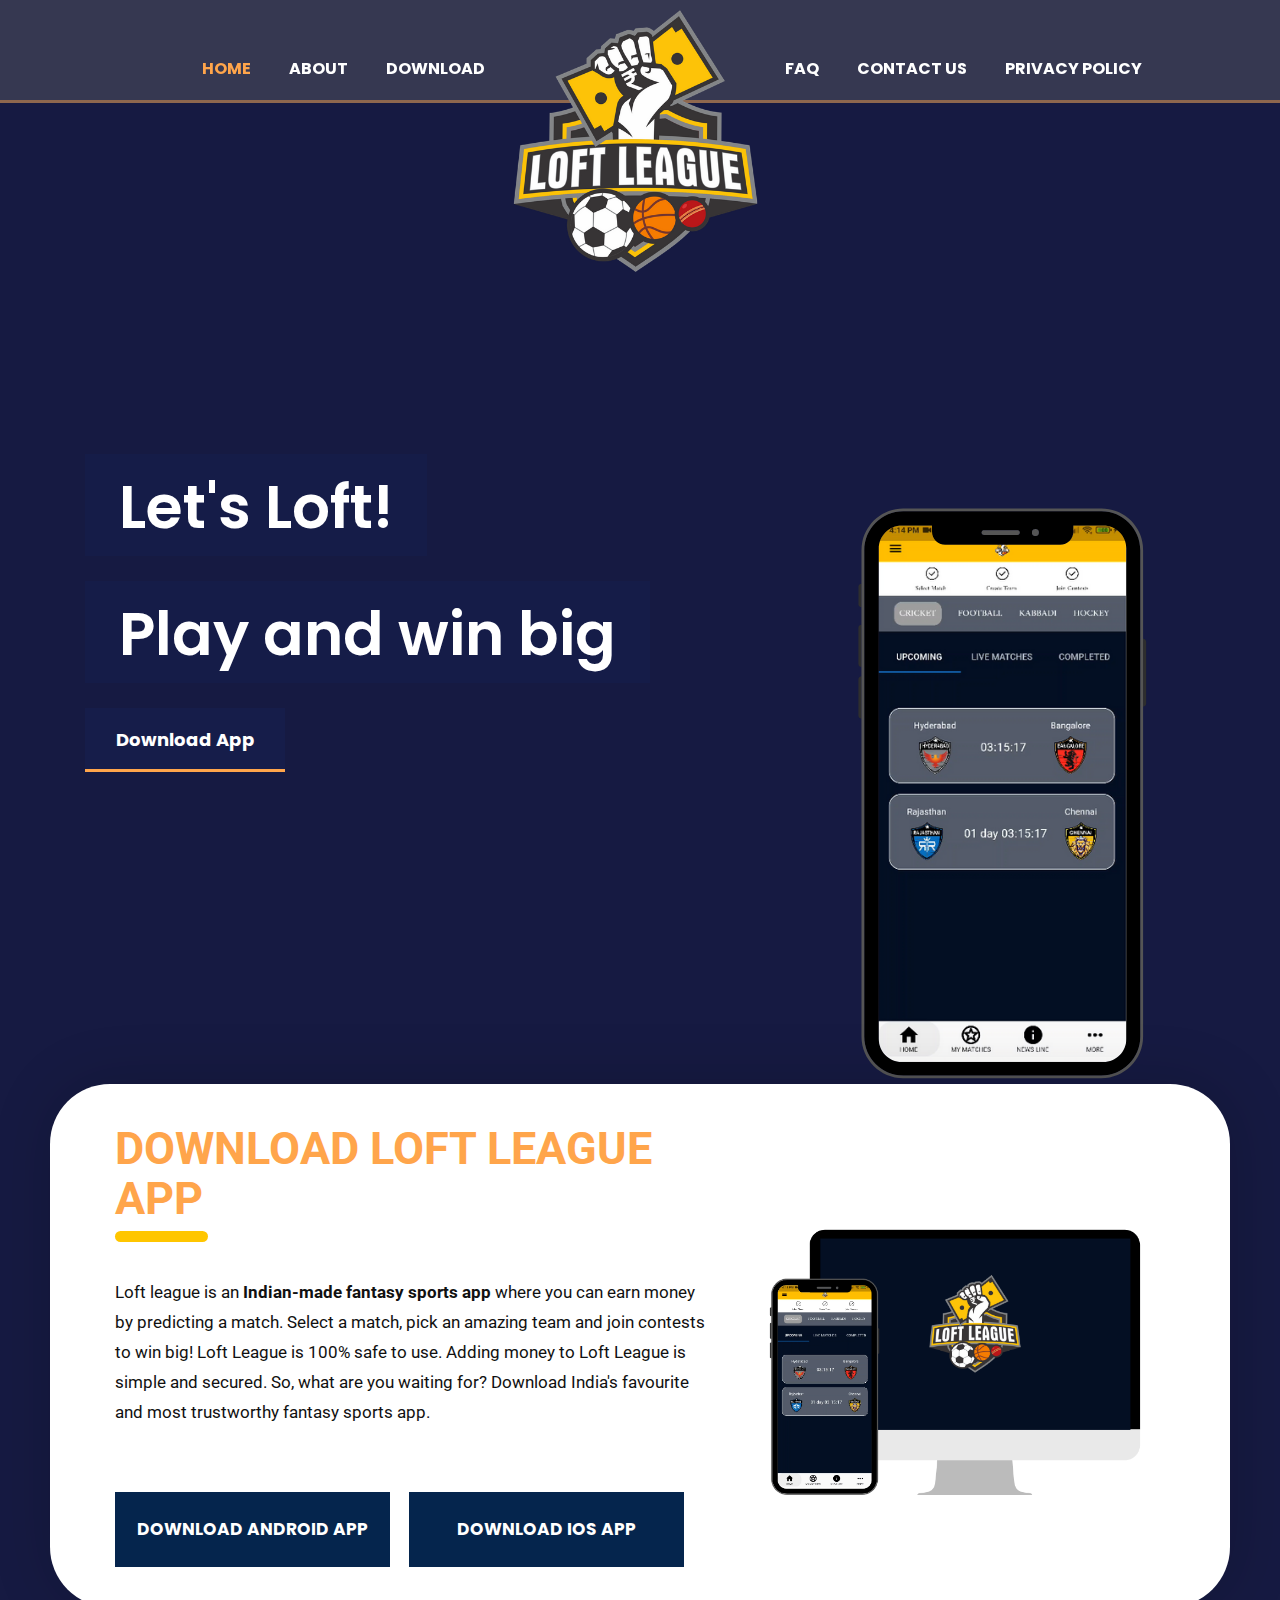
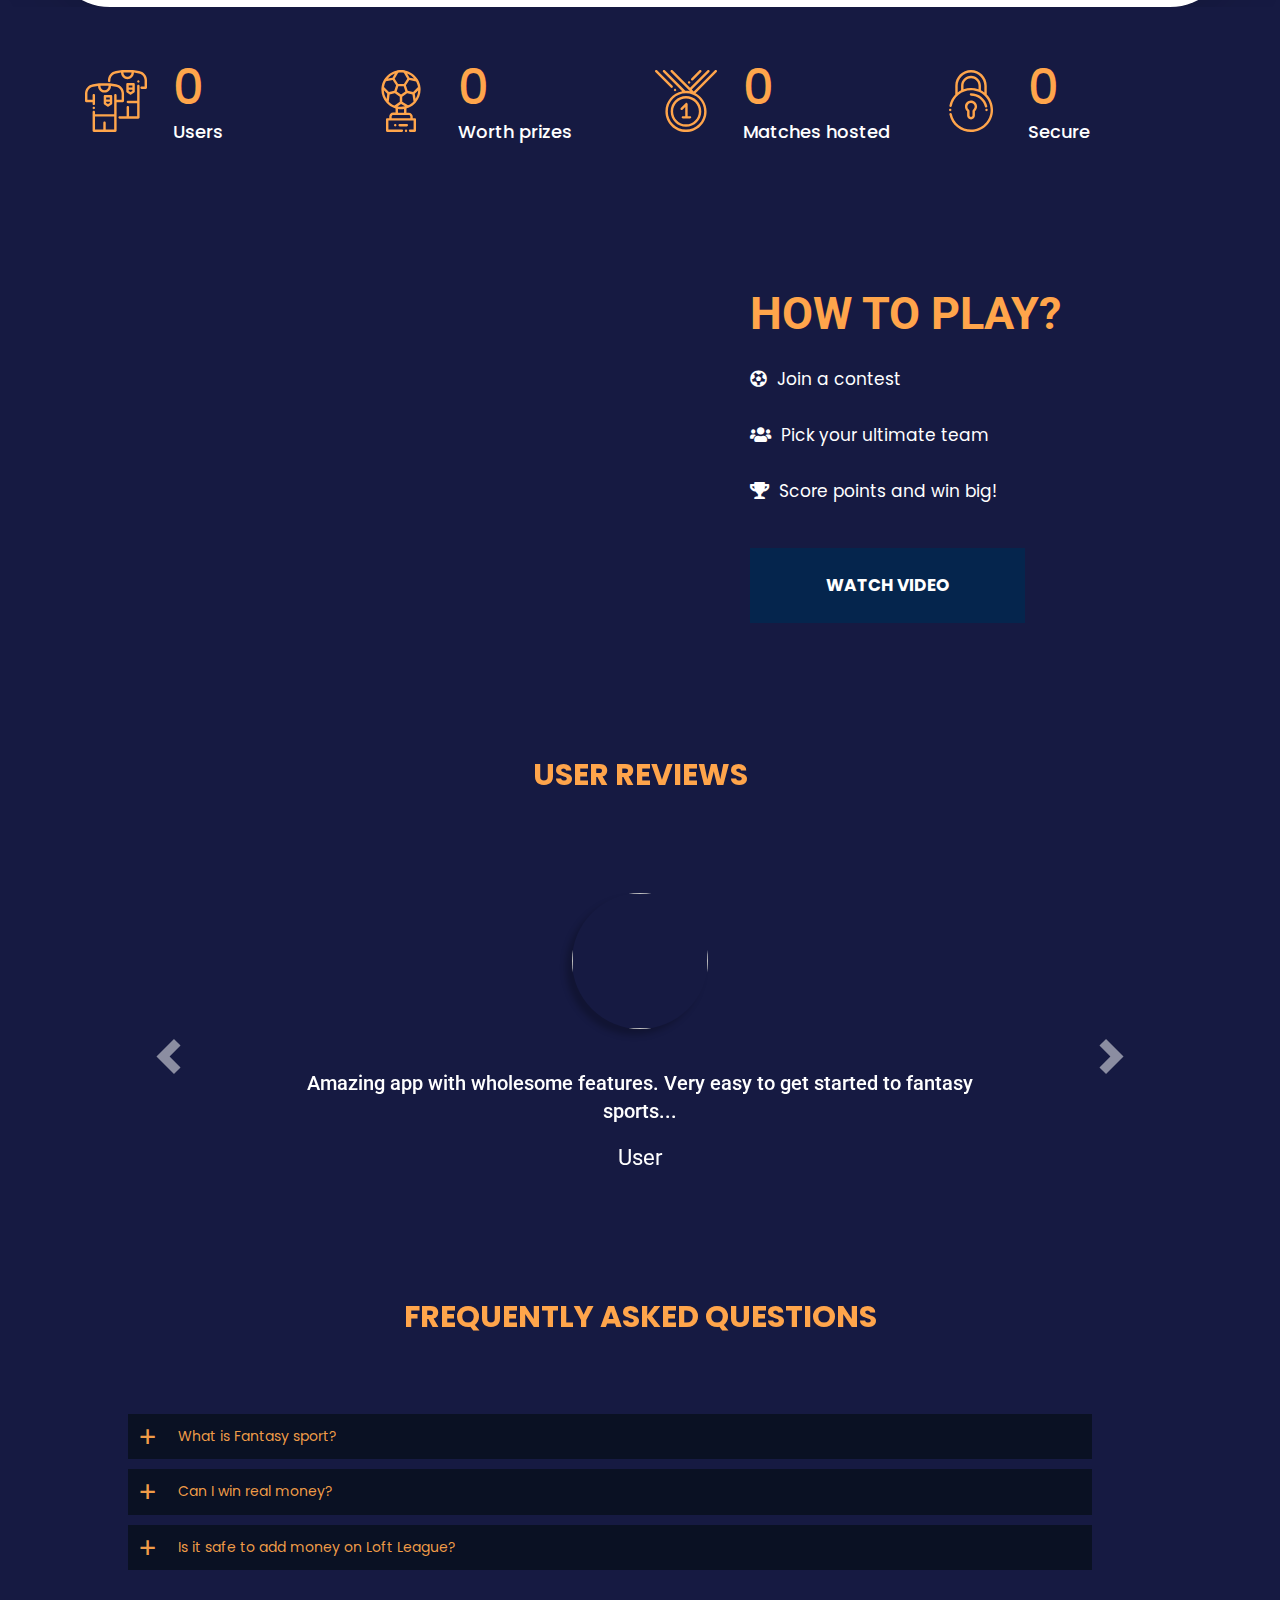
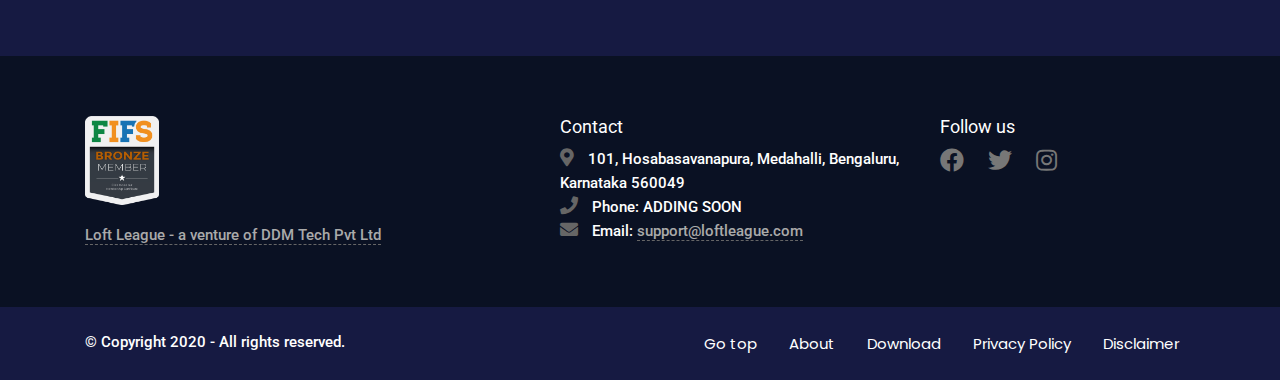
==== index.html @ 9ba65267 "Update index.html" ====
<!DOCTYPE html>
<html lang="en">
<head>
  <title>Loft League</title>
  <meta charset="utf-8">
  <meta http-equiv="X-UA-Compatible" content="IE=edge">
  <meta name="description" content="Sports Team template project">
  <meta name="viewport" content="width=device-width, initial-scale=1">
  <link rel="stylesheet" type="text/css" href="styles/bootstrap-4.1.2/bootstrap.min.css">
  <link href="plugins/font-awesome-4.7.0/css/font-awesome.min.css" rel="stylesheet" type="text/css">
  <link rel="stylesheet" type="text/css" href="plugins/OwlCarousel2-2.3.4/owl.carousel.css">
  <link rel="stylesheet" type="text/css" href="plugins/OwlCarousel2-2.3.4/owl.theme.default.css">
  <link rel="stylesheet" type="text/css" href="plugins/OwlCarousel2-2.3.4/animate.css">
  <link rel="stylesheet" type="text/css" href="styles/main_styles.css">
  <link rel="stylesheet" type="text/css" href="styles/responsive.css">
  <link rel="stylesheet" type="text/css" href="styles/custom_styles.css">
  <link rel="stylesheet" type="text/css" href="styles/style2/style.css">
  <link rel="stylesheet" type="text/css" href="styles/style2/responsive.css">
  <link rel="stylesheet" type="text/css" href="styles/style2/normalize.css">
  <link rel="stylesheet" type="text/css" href="styles/style2/animate.min.css">
  <link rel="stylesheet" type="text/css" href="styles/style2/owl.carousel.min.css">
  <link rel="stylesheet" type="text/css" href="styles/style2/nice-select.css">


  <!-- CSS -->
  <link rel="stylesheet" href="https://fonts.googleapis.com/css?family=Open+Sans:300,300i,400,600">
      <link rel="stylesheet" href="https://use.fontawesome.com/releases/v5.0.6/css/all.css">
      <link rel="stylesheet" href="assets/css/animate.css">
      <link rel="stylesheet" href="assets/css/style.css">
      <link rel="stylesheet" href="assets/css/media-queries.css">

      <!-- Favicon and touch icons -->
      <link rel="shortcut icon" href="images/logo.png">
</head>

<body>

  <!--Navigation-->
  <div class="super_container">

    <header class="header">

      <div class="header_content">
        <div class="container">
          <div class="row">
            <div class="col">
              <div class="main_nav_container_outer d-flex flex-row align-items-end justify-content-center trans_400">
                <nav class="main_nav">
                  <div
                    class="main_nav_container d-flex flex-row align-items-center justify-content-lg-start justify-content-center">
                    <div>


                      <ul class="d-flex flex-row align-items-start justify-content-end">
                        <li class="active"><a href="index.html">home</a></li>
                        <li><a href="#about">about</a></li>
                        <li><a href="#about">download</a></li>
                      </ul>
                    </div>
                    <div class="logo_container text-center">
                      <div class="trans_400"><a href="#"><img src="images/logo.png" alt=""></a></div>
                    </div>
                    <div>
                      <ul class="d-flex flex-row align-items-start justify-content-start">
                        <li><a href="#faq">faq</a></li>
                        <li><a href="#footer">contact us</a></li>
                        <li><a href="#footer">privacy policy</a></li>
                      </ul>
                    </div>
                  </div>
                </nav>
                <div class="hamburger">
                  <i class="fa fa-bars trans_200"></i>
                </div>
              </div>
            </div>
          </div>
        </div>
    </header>

    <div class="menu">
      <div class="menu_background">
        <div class="menu_container d-flex flex-column align-items-end justify-content-start">
          <div class="menu_close">close</div>
          <nav class="menu_nav">
            <ul class="text-right">
              <li><a href="index.html">home</a></li>
              <li><a href="#about">about</a></li>
              <li><a href="#about">download</a></li>
              <li><a href="#faq">faq</a></li>
              <li><a href="#footer">contact us</a></li>
              <li><a href="#footer">privacy policy</a></li>
            </ul>
          </nav>
        </div>
      </div>
    </div>
    <!--Hero section-->

    <div class="home">

      <div class="home_slider_container">


        <div class="home_slide backvid">
          <video playsinline="playsinline" autoplay="autoplay" muted="muted" loop="loop">
            <source src="images/stadium.mp4" type="video/mp4">
          </video>
          <div class="home_container">
            <div class="container">
              <div class="row">
                <div class="col-lg-10">
                  <br>
                  <br>
                  <div class="home_content" data-animation-in="zoomInDown" data-animation-out="animate-out fadeOut">
                    <div class="home_text d-flex flex-row align-items-center justify-content-start">
                      <span>Let's Loft!</span>
                    </div>
                    <br> <br>
                    <div class="home_text d-flex flex-row align-items-center justify-content-start">
                      <span>Play and win big</span>
                    </div>
                  </div>
                  <br>
                  <div class="cta_button button ml-md-auto"><a href="#about">Download App</a></div>
                  <br>
                </div>
              </div>
            </div>
          </div>
        </div>
      </div>
    </div>
    <a name='about'></a>

    <div>
      <img src="images/mock1.png" class="frontimg">
    </div>

    <br><br><br><br><br>

    <!-- about -->
    <div class="about">
      <div class="container_width">
        <div class="row d_flex">
          <div class="col-md-7">
            <div class="titlepage text_align_left">
              <h2>Download Loft League App</h2>
              <p>Loft league is an <b>Indian-made fantasy sports app</b> where you can earn money by predicting a match.
                Select a match, pick an amazing team and join contests to win big!

                Loft League is 100% safe to use. Adding money to Loft League is simple and secured. So, what are you
                waiting for? Download India's favourite and most trustworthy fantasy sports app.
              </p>
              <a class="read_more" href="about.html">Download Android App</a>
              <a class="read_more" href="about.html">Download iOS App</a>

            </div>
          </div>
          <div class="col-md-5">
            <div class="about_img text_align_center">
              <figure><img src="images/banner-1.png" alt="#" /></figure>
            </div>
          </div>

        </div>
      </div>
    </div>
    <!-- end about -->

    <!--Milestones-->

    <div class="milestones">
      <div class="parallax_background parallax-window" data-parallax="scroll" data-image-src="images/milestones.jpg"
        data-speed="0.8"></div>
      <div class="container">
        <div class="row milestones_row">

          <div class="col-xl-3 col-md-6 milestone_col">
            <div class="milestone d-flex flex-row align-items-start justify-content-start">
              <div class="milestone_icon"><img src="images/icon_1.svg" alt="https://www.flaticon.com/authors/freepik">
              </div>
              <div class="milestone_content">
                <div class="milestone_counter" data-end-value="25" data-sign-after="k+">0</div>
                <div class="milestone_title">Users</div>
              </div>
            </div>
          </div>

          <div class="col-xl-3 col-md-6 milestone_col">
            <div class="milestone d-flex flex-row align-items-start justify-content-start">
              <div class="milestone_icon"><img src="images/icon_2.svg" alt="https://www.flaticon.com/authors/freepik">
              </div>
              <div class="milestone_content">
                <div class="milestone_counter" data-end-value="1" data-sign-after=" cr+">0</div>
                <div class="milestone_title">Worth prizes</div>
              </div>
            </div>
          </div>

          <div class="col-xl-3 col-md-6 milestone_col">
            <div class="milestone d-flex flex-row align-items-start justify-content-start">
              <div class="milestone_icon"><img src="images/icon_3.svg" alt="https://www.flaticon.com/authors/freepik">
              </div>
              <div class="milestone_content">
                <div class="milestone_counter" data-end-value="50+">0</div>
                <div class="milestone_title">Matches hosted</div>
              </div>
            </div>
          </div>

          <div class="col-xl-3 col-md-6 milestone_col">
            <div class="milestone d-flex flex-row align-items-start justify-content-start">
              <div class="milestone_icon"><img src="images/icon_4.svg" alt="https://www.flaticon.com/authors/freepik">
              </div>
              <div class="milestone_content">
                <div class="milestone_counter" data-end-value="100" data-sign-after="%">0</div>
                <div class="milestone_title">Secure</div>
              </div>
            </div>
          </div>
        </div>
      </div>
    </div>


    <!--App description-->
    <!-- How to play -->
    <div class="coronata">
      <div class="container">
        <div class="row d_flex grid">
          <div class="col-md-7">
            <div class="coronata_img text_align_center">
              <figure>
<iframe width="560" height="315" src="https://www.youtube.com/embed/MRmfTxn5Ido" frameborder="0" allow="accelerometer; autoplay; clipboard-write; encrypted-media; gyroscope; picture-in-picture" allowfullscreen></iframe>              </figure>
            </div>
          </div>
          <div class="col-md-5 oder1">
            <div class="titlepage text_align_left">
              <h2>How To Play?</h2>
              <br>
              <br>
              <ul class="top_infomation">
                <li><i class="fa fa-futbol-o " aria-hidden="true"></i>
                  Join a contest
                </li>
                <br>
                <li><i class="fa fa-users" aria-hidden="true"></i>
                  Pick your ultimate team
                </li>
                <br>
                <li><i class="fa fa-trophy" aria-hidden="true"></i>
                  <a href="Javascript:void(0)">Score points and win big!</a>
                </li>
              </ul>
              <br>

              <a class="read_more" href="https://youtu.be/MRmfTxn5Ido">Watch Video</a>
            </div>
          </div>
        </div>
      </div>
    </div>
    <!--End how to play-->

    <br><br><br>

    <!--Testimonials-->
    <section class="testimonial text-center">
      <div class="container">

        <div class="heading yellow-heading">
          User reviews
        </div>
        <div id="testimonial4"
          class="carousel slide testimonial4_indicators testimonial4_control_button thumb_scroll_x swipe_x"
          data-ride="carousel" data-pause="hover" data-interval="5000" data-duration="2000">

          <div class="carousel-inner" role="listbox">
            <div class="carousel-item active">
              <div class="testimonial4_slide">
                <img src="https://www.xovi.com/wp-content/plugins/all-in-one-seo-pack/images/default-user-image.png"
                  class="img-circle img-responsive" />
                <p>Amazing app with wholesome features. Very easy to get started to fantasy sports...</p>
                <h4>User</h4>
              </div>
            </div>
            <div class="carousel-item">
              <div class="testimonial4_slide">
                <img src="https://www.xovi.com/wp-content/plugins/all-in-one-seo-pack/images/default-user-image.png"
                  class="img-circle img-responsive" />
                <p>Being a sport lover, Loft League is an amazing platform to earn money using my smartphone.</p>
                <h4>User</h4>
              </div>
            </div>
            <div class="carousel-item">
              <div class="testimonial4_slide">
                <img src="https://www.xovi.com/wp-content/plugins/all-in-one-seo-pack/images/default-user-image.png"
                  class="img-circle img-responsive" />
                <p>I love Loft League for the user friendly interface. I never thought fantasy sports is so easy! </p>
                <h4>User</h4>
              </div>
            </div>
          </div>
          <a class="carousel-control-prev" href="#testimonial4" data-slide="prev">
            <span class="carousel-control-prev-icon"></span>
          </a>
          <a class="carousel-control-next" href="#testimonial4" data-slide="next">
            <span class="carousel-control-next-icon"></span>
          </a>
        </div>
      </div>
      <a name='faq'></a>
    </section>
</div>

  <!--FAQ-->
  <div class='heading yellow-heading'>
    Frequently Asked Questions
  </div>
  <div class="content">
    <div>
      <input type="checkbox" id="question1" name="q" class="questions">
      <div class="plus">+</div>
      <label for="question1" class="question">
        What is Fantasy sport?
      </label>
      <div class="answers">
        If you are able to analyze or predict a match before it starts, Loft League is for you!
        <br>
        On Loft League, you can create your own dream team for an upcoming match. Your team score will depend on the perfomance of the players in your dream team. Remember, there are exciting cash prizes for the winners!
      </div>
    </div>

    <div>
      <input type="checkbox" id="question2" name="q" class="questions">
      <div class="plus">+</div>
      <label for="question2" class="question">
        Can I win real money?
      </label>
      <div class="answers">
        Yes! We have paid contests where you can win real cash prizes.
      </div>
    </div>

    <div>
      <input type="checkbox" id="question3" name="q" class="questions">
      <div class="plus">+</div>
      <label for="question3" class="question">
        Is it safe to add money on Loft League?
      </label>
      <div class="answers">
        It is completely safe to add money on Loft League. We have a variety of payment methods on Loft League.
      </div>
    </div>
  </div>
  <br><br>
  <br>
  </div>
  <!--Footer-->
   <!-- Footer -->
   <footer>
    <div class="footer-top">
      <div class="container">
        <div class="row">
          <div class="col-md-4 col-lg-4 footer-about wow fadeInUp">
            <a href="images/LoftLeague.pdf"> <img class="logo-footer" src="assets/img/logo.png" alt="logo-footer" data-at2x="assets/img/logo.png"></a>
            <p>
              
            </p>
            <p><a href="#">Loft League - a venture of DDM Tech Pvt Ltd</a></p>
                </div>
          <div class="col-md-4 col-lg-4 offset-lg-1 footer-contact wow fadeInDown">
            <h3>Contact</h3>
                <p><i class="fas fa-map-marker-alt"></i> 101, Hosabasavanapura, Medahalli, Bengaluru,      Karnataka 560049</p>
                <p><i class="fas fa-phone"></i> Phone: ADDING SOON</p>
                <p><i class="fas fa-envelope"></i> Email: <a href="mailto:support@loftleague.com">support@loftleague.com</a></p>
                </div>
                <div class="col-md-4 col-lg-3 footer-social wow fadeInUp">
                  <h3>Follow us</h3>
                  <p>
                    <a href="https://m.facebook.com/pages/category/Athlete/Loft-League-Page-105383374371256/"><i class="fab fa-facebook"></i></a> 
          <a href="https://mobile.twitter.com/loftleague?lang=en"><i class="fab fa-twitter"></i></a> 
          <a href="https://www.instagram.com/loftleague_/"><i class="fab fa-instagram"></i></a> 
                  </p>
                </div>
          </div>
      </div>
    </div>
    <div class="footer-bottom">
      <div class="container">
        <div class="row">
             <div class="col-md-5 footer-copyright">
                  <p>&copy; Copyright 2020 - All rights reserved.</p>
                </div>
             <div class="col-md-7 footer-menu">
                  <nav class="navbar navbar-dark navbar-expand-md">
            <button class="navbar-toggler" type="button" data-toggle="collapse" data-target="#navbarNav" aria-controls="navbarNav" aria-expanded="false" aria-label="Toggle navigation">
                <span class="navbar-toggler-icon"></span>
            </button>
            <div class="collapse navbar-collapse" id="navbarNav">
                <ul class="navbar-nav ml-auto">
                    <li class="nav-item">
                        <a class="nav-link scroll-link" href="#top-content">Go top</a>
                    </li>
                    <li class="nav-item">
                        <a class="nav-link scroll-link" href="#about">About</a>
                    </li>
                    <li class="nav-item">
                        <a class="nav-link scroll-link" href="#about">Download</a>
                    </li>
                    <li class="nav-item">
                        <a class="nav-link scroll-link" href="images/Privacypolicy.docx">Privacy Policy</a>
                    </li>
                    <li class="nav-item">
                        <a class="nav-link scroll-link" href="images/Termsandconditions.docx">Disclaimer</a>
                    </li>
                </ul>
            </div>
        </nav>
                </div>
           </div>
      </div>
    </div>
  </footer>


  <script src="js/jquery-3.3.1.min.js"></script>
  <script src="styles/bootstrap-4.1.2/popper.js"></script>
  <script src="styles/bootstrap-4.1.2/bootstrap.min.js"></script>
  <script src="plugins/greensock/TweenMax.min.js"></script>
  <script src="plugins/greensock/TimelineMax.min.js"></script>
  <script src="plugins/scrollmagic/ScrollMagic.min.js"></script>
  <script src="plugins/greensock/animation.gsap.min.js"></script>
  <script src="plugins/greensock/ScrollToPlugin.min.js"></script>
  <script src="plugins/OwlCarousel2-2.3.4/owl.carousel.js"></script>
  <script src="plugins/easing/easing.js"></script>
  <script src="plugins/progressbar/progressbar.min.js"></script>
  <script src="plugins/parallax-js-master/parallax.min.js"></script>
  <script src="js/custom.js"></script>

  <script async src="https://www.googletagmanager.com/gtag/js?id=UA-23581568-13"></script>
  <script>
    window.dataLayer = window.dataLayer || [];
    function gtag() { dataLayer.push(arguments); }
    gtag('js', new Date());

    gtag('config', 'UA-23581568-13');
  </script>
</body>


</html>
---- styles/main_styles.css ----
@charset "utf-8";@import 'https://fonts.googleapis.com/css?family=Bevan|Roboto:300,400,500,700,900';*{margin:0;padding:0;-webkit-font-smoothing:antialiased;-webkit-text-shadow:rgba(0,0,0,.01) 0 0 1px;text-shadow:rgba(0,0,0,.01) 0 0 1px}body{font-family:roboto,sans-serif;font-size:14px;font-weight:400;background:#fff;color:#a5a5a5}div{display:block;position:relative;-webkit-box-sizing:border-box;-moz-box-sizing:border-box;box-sizing:border-box}ul{list-style:none;margin-bottom:0}p{font-family:roboto,sans-serif;font-size:16px;line-height:1.875;font-weight:500;color:rgb(255, 255, 255);-webkit-font-smoothing:antialiased;-webkit-text-shadow:rgba(0,0,0,.01) 0 0 1px;text-shadow:rgba(0,0,0,.01) 0 0 1px}p a{display:inline;position:relative;color:inherit;border-bottom:solid 1px #ffffff;-webkit-transition:all 200ms ease;-moz-transition:all 200ms ease;-ms-transition:all 200ms ease;-o-transition:all 200ms ease;transition:all 200ms ease}p:last-of-type{margin-bottom:0}a{-webkit-transition:all 200ms ease;-moz-transition:all 200ms ease;-ms-transition:all 200ms ease;-o-transition:all 200ms ease;transition:all 200ms ease}a,a:hover,a:visited,a:active,a:link{text-decoration:none;-webkit-font-smoothing:antialiased;-webkit-text-shadow:rgba(0,0,0,.01) 0 0 1px;text-shadow:rgba(0,0,0,.01) 0 0 1px}a:hover{color:#ffa54b}::selection{background:#ffa54b;color:#fff}p::selection{}h1{font-size:48px;}h2{font-size:36px}h3{font-size:24px}h4{font-size:18px}h5{font-size:14px}h1,h2,h3,h4,h5,h6{font-family:roboto,sans-serif;-webkit-font-smoothing:antialiased;-webkit-text-shadow:rgba(0,0,0,.01) 0 0 1px;text-shadow:rgba(0,0,0,.01) 0 0 1px;line-height:1.2}h1::selection,h2::selection,h3::selection,h4::selection,h5::selection,h6::selection{}img{max-width:100%}button:active{outline:none}.form-control{color:#db5246}section{display:block;position:relative;box-sizing:border-box}.clear{clear:both}.clearfix::before,.clearfix::after{content:"";display:table}.clearfix::after{clear:both}.clearfix{zoom:1}.float_left{float:left}.float_right{float:right}.trans_200{-webkit-transition:all 200ms ease;-moz-transition:all 200ms ease;-ms-transition:all 200ms ease;-o-transition:all 200ms ease;transition:all 200ms ease}.trans_300{-webkit-transition:all 300ms ease;-moz-transition:all 300ms ease;-ms-transition:all 300ms ease;-o-transition:all 300ms ease;transition:all 300ms ease}.trans_400{-webkit-transition:all 400ms ease;-moz-transition:all 400ms ease;-ms-transition:all 400ms ease;-o-transition:all 400ms ease;transition:all 400ms ease}.trans_500{-webkit-transition:all 500ms ease;-moz-transition:all 500ms ease;-ms-transition:all 500ms ease;-o-transition:all 500ms ease;transition:all 500ms ease}.fill_height{height:100%}.super_container{width:100%;overflow:hidden;background-color: #161A42;}.prlx_parent{overflow:hidden}.prlx{height:130%!important}.parallax-window{min-height:400px;background:0}.parallax_background{position:absolute;top:0;left:0;width:100%;height:100%}.background_image{position:absolute;top:0;left:0;width:100%;height:100%;background-repeat:no-repeat;background-size:cover;background-position:center center}.nopadding{padding:0!important}.owl-carousel,.owl-carousel .owl-stage-outer,.owl-carousel .owl-stage,.owl-carousel .owl-item{height:100%}.slide{height:100%}.section_title h1{font-size:36px;font-weight:700;text-transform:uppercase;color:#050505;line-height:1.2}.section_title.light h1{color:#fff}.section_subtitle{font-size:16px;font-weight:500;color:#ffa54b;line-height:1.2;margin-top:-4px}.button{display:inline-block;width:200px;height:64px;background:#ffa54b}.button::after{display:block;position:absolute;bottom:0;left:0;width:100%;height:3px;background:#161d4a;content:'';z-index:0;-webkit-transition:all 200ms ease;-moz-transition:all 200ms ease;-ms-transition:all 200ms ease;-o-transition:all 200ms ease;transition:all 200ms ease}.button:hover::after{height:100%}.button a{display:block;position:relative;width:100%;height:100%;line-height:64px;font-size:18px;font-weight:700;color:#fff;z-index:1}.header{display:block;position:fixed;top:0;left:0;width:100%;background:rgba(98, 98, 102, 0.432);z-index:100;border-bottom:solid 3px #ffa54b70}.header_content{width:100%}.main_nav_container_outer{width:100%;height:100px}.header.scrolled .main_nav_container_outer{height:80px}.header.scrolled .logo_container>div{top:-40px;width:170px}.header_bar{position:absolute;top:0;left:0;width:100%;background:rgba(28,36,93,.75)}.header_bar_content{height:40px}.header_links ul li:not(:last-of-type)::after{display:inline-block;content:'|';margin-left:8px;margin-right:8px;font-size:12px;font-weight:500;color:#ffa54b}.header_links ul li a{font-size:12px;font-weight:500;color:#fff}.header_links ul li:first-child a{color:#ffa54b}.header_links ul li a:hover{color:#ffa54b}.user_area{margin-left:48px}.user_area ul li:not(:last-of-type)::after{display:inline-block;content:'/';font-size:12px;font-weight:500;color:#fff;margin-left:3px;margin-right:3px}.user_area ul li a{font-size:12px;font-weight:500;color:#fff}.user_area ul li a:hover{color:#ffa54b}.header_live a>div>div:first-child{-webkit-flex:0 0 auto;flex:0 0 auto;width:54px;height:22px;background:#ff0410;line-height:22px;text-align:center;font-size:14px;font-weight:700;color:#fff;text-transform:uppercase}.header_live a>div>div:last-child{padding-left:16px;font-size:12px;font-weight:500;color:#fff;-webkit-transition:all 200ms ease;-moz-transition:all 200ms ease;-ms-transition:all 200ms ease;-o-transition:all 200ms ease;transition:all 200ms ease}.header_live a:hover>div>div:last-child{color:#ffa54b}.main_nav{width:100%;padding-bottom:16px}.main_nav_container>div:not(:nth-child(2)){width:calc((100% - 310px)/2)}.main_nav ul li:not(:last-of-type){margin-right:38px}.main_nav ul li:nth-child(3){margin-right:0}.main_nav ul li a{font-size:16px;font-weight:700;color:#fff;text-transform:uppercase}.main_nav ul li a:hover,.main_nav ul li.active a{color:#ffa54b}.main_nav_container .header_live{display:none}.logo_container{width:300px;margin-right:0}.logo_container a{display:block;position:relative;width:100%}.logo_container>div{position:absolute;top:-60px;left:50%;-webkit-transform:translateX(-50%);-moz-transform:translateX(-50%);-ms-transform:translateX(-50%);-o-transform:translateX(-50%);transform:translateX(-50%);width:100%;text-align:center}.hamburger{display:none;position:absolute;bottom:15px;right:0;cursor:pointer}.hamburger i{font-size:22px;color:#fff}.hamburger:hover i{color:#ffa54b}.menu{position:fixed;top:0;left:0;width:100vw;height:100vh;background:rgba(10,17,35,.55);z-index:101;visibility:hidden;opacity:0;-webkit-transition:all 400ms ease;-moz-transition:all 400ms ease;-ms-transition:all 400ms ease;-o-transition:all 400ms ease;transition:all 400ms ease}.menu.active{visibility:visible;opacity:1}.menu_background{position:absolute;top:0;right:-65%;width:65%;height:100%;background:#0a1123;padding-right:93px;border-left:solid 2px #ffa54b;transform-origin:bottom right;-webkit-transform:skew(-12deg);-moz-transform:skew(-12deg);-ms-transform:skew(-12deg);-o-transform:skew(-12deg);transform:skew(-12deg);-webkit-transition:all 400ms ease;-moz-transition:all 400ms ease;-ms-transition:all 400ms ease;-o-transition:all 400ms ease;transition:all 400ms ease}.menu.active .menu_background{right:0%}.menu_container{width:100%;height:100%;padding-right:40px;padding-top:124px;-webkit-transform:skew(12deg);-moz-transform:skew(12deg);-ms-transform:skew(12deg);-o-transform:skew(12deg);transform:skew(12deg)}.menu_close{position:absolute;top:19px;right:40px;font-size:12px;font-weight:700;color:#fff;text-transform:uppercase;cursor:pointer}.menu_nav ul li{-webkit-transform:translateX(100px);-moz-transform:translateX(100px);-ms-transform:translateX(100px);-o-transform:translateX(100px);transform:translateX(100px);opacity:0;-webkit-transition:all 600ms ease;-moz-transition:all 600ms ease;-ms-transition:all 600ms ease;-o-transition:all 600ms ease;transition:all 600ms ease}.menu_nav ul li:first-of-type{-webkit-transition-delay:100ms;transition-delay:100ms}.menu_nav ul li:nth-child(2){-webkit-transition-delay:170ms;transition-delay:170ms}.menu_nav ul li:nth-child(3){-webkit-transition-delay:240ms;transition-delay:240ms}.menu_nav ul li:nth-child(4){-webkit-transition-delay:310ms;transition-delay:310ms}.menu_nav ul li:nth-child(5){-webkit-transition-delay:380ms;transition-delay:380ms}.menu_nav ul li:nth-child(6){-webkit-transition-delay:450ms;transition-delay:450ms}.menu.active .menu_nav ul li{-webkit-transform:none;-moz-transform:none;-ms-transform:none;-o-transform:none;transform:none;opacity:1}.menu_nav ul li a{font-size:24px;color:#fff;font-weight:900;text-transform:uppercase}.menu_nav ul li a:hover,.menu_close:hover{color:#ffa54b}.menu_user_area{display:none;border-bottom:solid 1px #ffa54b}.menu_user_area ul li:not(:last-of-type)::after{display:inline-block;content:'/';font-size:12px;font-weight:500;color:#fff;margin-left:3px;margin-right:3px}.menu_user_area ul li a{font-size:12px;font-weight:500;color:#fff}.menu_user_area ul li a:hover{color:#ffa54b}.menu_links{position:absolute;right:40px;bottom:20px}.menu_links ul li:not(:last-of-type)::after{display:inline-block;content:'|';margin-left:8px;margin-right:8px;font-size:12px;font-weight:500;color:#ffa54b}.menu_links ul li a{font-size:12px;font-weight:500;color:#fff}.menu_links ul li:first-child a{color:#ffa54b}.menu_links ul li a:hover{color:#ffa54b}.home{height:100vh}.home_slider_container{width:100%;height:100%}.home_slide{width:100%;height:100%}.home_container{position:absolute;top:44.8%;left:0;width:100%}.home_text{display:inline-block!important;background:#161d4ac9;padding-left:34px;padding-right:34px;padding-top:17px;padding-bottom:13px}.home_text span{font-size:60px;font-weight:600;color:#fff;line-height:1.2}.home_text>div{position:absolute;top:-27px;left:0;width:109px;height:143px;background:#ffa54b;border-top:solid 9px #161d4a;font-size:100px;font-weight:700;color:#fff;line-height:115px;text-align:center}.next_match{display:inline-block;margin-top:33px}.next_match>div:first-child{overflow:hidden}.next_match_home{display:inline-block;height:70px;background:#161d4a;-webkit-transform:skew(37deg);-moz-transform:skew(37deg);-ms-transform:skew(37deg);-o-transform:skew(37deg);transform:skew(37deg);margin-left:-26px}.next_match_home a{display:block;width:100%;height:100%;font-size:30px;font-weight:500;color:#fff;line-height:70px;padding-left:58px;padding-right:45px;-webkit-transform:skew(-37deg);-moz-transform:skew(-37deg);-ms-transform:skew(-37deg);-o-transform:skew(-37deg);transform:skew(-37deg)}.next_match_guest{display:inline-block;height:70px;background:#ffa54b;margin-right:-26px;margin-left:11px;-webkit-transform:skew(37deg);-moz-transform:skew(37deg);-ms-transform:skew(37deg);-o-transform:skew(37deg);transform:skew(37deg)}.next_match_guest a{display:block;width:100%;height:100%;font-size:30px;font-weight:500;color:#fff;line-height:70px;padding-left:62px;padding-right:64px;-webkit-transform:skew(-37deg);-moz-transform:skew(-37deg);-ms-transform:skew(-37deg);-o-transform:skew(-37deg);transform:skew(-37deg)}.vs{position:absolute;top:36%;left:49%;-webkit-transform:translate(-50%,-50%);-moz-transform:translate(-50%,-50%);-ms-transform:translate(-50%,-50%);-o-transform:translate(-50%,-50%);transform:translate(-50%,-50%) rotate(-7deg);font-family:roboto,sans-serif;font-size:118px;letter-spacing:-3px;font-weight:900;line-height:.75;-webkit-text-stroke:3px #191339;text-stroke:3px #191339;color:#d80033}.zoomInDown{-webkit-animation-delay:600ms;animation-delay:600ms}.home_slider_nav{position:absolute;right:26px;top:55%;-webkit-transform:translateY(-50%);-moz-transform:translateY(-50%);-ms-transform:translateY(-50%);-o-transform:translateY(-50%);transform:translateY(-50%);width:92px;height:92px;background:#ffa54b;z-index:1;line-height:92px;color:#fff;font-size:22px;font-weight:500;text-align:center;cursor:pointer;-webkit-transition:all 200ms ease;-moz-transition:all 200ms ease;-ms-transition:all 200ms ease;-o-transition:all 200ms ease;transition:all 200ms ease}.home_slider_nav:hover{background:#161d4a}.breaking_news{width:100%;height:78px}.breaking_news_title{width:34.48%;height:100%;padding-right:62px;background:#ffa54b;line-height:78px;font-size:30px;font-weight:500;color:#161d4a}.breaking_news_content{width:65.52%;height:100%;background:#161d4a;padding-left:32px;padding-right:150px}.breaking_news_slider_container{height:100%}.breaking_news_slide{line-height:78px;font-size:18px;font-weight:300;color:#fff}.results{background:#fff;padding-top:92px;padding-bottom:100px}.results_row{margin-top:5px}.results_title_container{z-index:1}.results_title{font-size:24px;font-weight:700;color:#888;text-transform:uppercase;line-height:1.2}.results_subtitle{font-size:16px;font-weight:500;color:#b5b5b5;line-height:1.2;margin-top:4px}.results_container{margin-top:-36px}.result{width:50%}.team_image{height:262px}.team_image img{max-height:100%}.result:first-child .result_content{padding-right:31px}.result:last-child .result_content{padding-left:31px}.result_content{}.result_content>div{width:50%}.result:first-child .result_content::after{display:block;position:absolute;bottom:27px;right:-1px;width:2px;height:132px;background:#dddfe2;content:''}.result:first-child .result_content>div:last-child,.result:last-child .result_content>div:first-child{padding-bottom:35px}.result_num{font-size:72px;font-weight:700;line-height:.75;color:#050505}.result_team{font-size:36px;font-weight:700;color:#888;line-height:.75;margin-top:29px}.result_text{margin-top:39px}.result:first-child .result_text{padding-right:15px}.result:last-child .result_text{padding-left:15px}.results_button{margin-top:32px}.upcoming_latest{background:#161d4a;padding-top:92px;padding-bottom:100px;z-index:1}.upcoming_image{position:absolute;bottom:-152px;left:-491px;z-index:-1}.custom_lists_row{margin-top:63px}.custom_list_a{margin-top:63px}.custom_list_a ul li{height:110px;background:#242b56;padding-left:25px;padding-right:29px}.custom_list_a ul li:not(:last-of-type){margin-bottom:3px}.custom_list_image{width:77px;height:77px;border-radius:50%;overflow:hidden;flex:0 0 auto;-webkit-transform:translateY(1px);-moz-transform:translateY(1px);-ms-transform:translateY(1px);-o-transform:translateY(1px);transform:translateY(1px)}.custom_list_title_container{padding-left:48px;-webkit-transform:translateY(4px);-moz-transform:translateY(4px);-ms-transform:translateY(4px);-o-transform:translateY(4px);transform:translateY(4px)}.custom_list_title a{font-size:18px;font-weight:500;color:#fff;line-height:1.1}.custom_list_title a:hover{color:#ffa54b}.custom_list_date{font-size:11px;color:#737791;font-weight:500;margin-top:2px}.custom_list_link{width:134px;height:43px;background:#161d4a;text-align:center}.custom_list_link::after{display:block;position:absolute;left:0;bottom:0;width:100%;height:2px;background:#ffa54b;content:'';z-index:0;-webkit-transition:all 200ms ease;-moz-transition:all 200ms ease;-ms-transition:all 200ms ease;-o-transition:all 200ms ease;transition:all 200ms ease}.custom_list_link:hover::after{height:100%}.custom_list_link a{display:block;position:relative;width:100%;height:100%;font-size:16px;color:#fff;font-weight:700;line-height:41px;z-index:1}.custom_list_b{margin-top:63px}.custom_list_b ul li{height:110px;background:#242b56;padding-left:7px;padding-right:16px}.custom_list_b ul li:not(:last-of-type){margin-bottom:3px}.custom_list_b ul li>div:first-of-type,.custom_list_b ul li>div:last-of-type{width:37%}.custom_list_b ul li>div:nth-child(2){width:26%}.custom_list_b ul li>div:first-of-type .team_name{margin-left:15px}.custom_list_b ul li>div:last-of-type .team_name{margin-right:15px}.team_logo{width:65px;height:55px}.team_logo img{max-height:100%}.team_name a{font-size:16px;font-weight:500;color:#fff}.team_name a:hover{color:#ffa54b}.custom_list_b ul li>div:nth-child(2)>div:first-child{font-size:12px;font-weight:500;color:#777b95}.custom_list_b ul li>div:nth-child(2)>div:nth-child(2){font-size:30px;line-height:.75;color:#fff;font-weight:500;margin-top:16px}.custom_list_b ul li>div:nth-child(2)>div:nth-child(3){font-size:11px;font-weight:500;color:#777b95;margin-top:17px}.milestones{padding-top:63px;background-color: #161a42;}.milestone_col{margin-bottom:51px}.milestone_icon{width:62px;height:62px}.milestone_icon img{max-width:100%;max-height:100%}.milestone_content{padding-left:26px}.milestone_counter{font-size:48px;color:#ffa54b;font-weight:500;line-height:.75}.milestone_title{font-size:18px;color:#fff;font-weight:500;line-height:.75;margin-top:19px}.milestone_subtitle{font-size:11px;color:#737791;font-weight:500;margin-top:-20px}.player{background:#161a42}.player_content{padding-top:104px;padding-bottom:81px}.player_name_container{margin-top:45px}.player_num{width:71px;height:71px;background:#161a42;line-height:71px;font-size:48px;color:#fff;font-weight:500;text-align:center}.player_name{font-size:60px;font-weight:500;color:#ffa54b;line-height:.75;padding-left:11px;margin-bottom:-2px}.player_text{margin-top:20px}.player_text p:not(:last-of-type){margin-bottom:30px}.player_images{position:absolute;left:0;bottom:0;width:calc(50vw + 55px);padding-top:104px;padding-left:15px}.player_image{width:calc((100% - 55px)/2);-webkit-flex:0 0 auto;flex:0 0 auto}.player_image:first-child{margin-right:40px}.news{background:#d7d9e5;padding-top:100px;padding-bottom:61px}.news_row{margin-top:96px}.news_row>div[class^=col]{margin-bottom:40px}.news_post{-webkit-transition:all 200ms ease;-moz-transition:all 200ms ease;-ms-transition:all 200ms ease;-o-transition:all 200ms ease;transition:all 200ms ease}.news_post:hover{box-shadow:0 16px 38px rgba(9,9,9,.33)}.news_post_date{position:absolute;left:0;bottom:0;width:75px;height:75px;background:#fff}.news_post_date a{display:block;width:100%;height:100%}.news_post_date a>div{width:100%;height:100%}.news_post_date a>div>div:first-of-type{font-size:36px;color:#ffa54b;font-weight:500;line-height:.75}.news_post_date a>div>div:last-of-type{font-size:12px;color:#050505;text-transform:uppercase;font-weight:500;line-height:.75;margin-top:9px}.news_post_content{background:#fff;padding-top:16px;padding-left:22px;padding-bottom:32px}.tags ul li a{font-size:12px;font-weight:600;color:#ffa54b;line-height:1.2}.news_post_title{margin-top:1px}.news_post_title a{font-size:24px;font-weight:700;color:#050505;line-height:1.2}.news_post_title a:hover{color:#ffa54b}.news_post_text{margin-top:14px;padding-right:30px}.cta{background:#ffa54b;border-top:solid 1px #fff;border-bottom:solid 1px #fff;padding-top:64px;padding-bottom:56px}.cta_text{font-size:42px;color:#fff;font-weight:400;line-height:1.2}.cta_text span{color:#161d4a;font-weight:600;text-transform:uppercase}.cta_button{background:#161d4a;text-align:center}.cta_button::after{background:#ffa54b}.cta_button:hover a{color:#161d4a}.footer{display:block;width:100%}.footer_container{background:#0a1123}.footer_image{position:absolute;right:5;bottom:0;width:calc(100% + 12px);height:100%}.footer_logo{margin-left:-6px}.footer_contact_info{padding-top:93px;padding-bottom:113px}.footer_contact_list{padding-left:12px;margin-top:38px}.footer_contact_list ul li{padding-right:10px}.footer_contact_list ul li>div:first-child{width:86px;-webkit-flex:0 0 auto;flex:0 0 auto;font-size:18px;font-weight:500;color:#ffa54b}.footer_contact_list ul li>div:last-child{font-size:15px;font-weight:400;color:#d7d9e5;line-height:1.6;margin-top:2px}.footer_contact_list ul li:not(:last-of-type){margin-bottom:23px}.newsletter{padding-top:168px;padding-bottom:113px}.newsletter_title{font-size:24px;font-weight:500;color:#ffa54b;line-height:1.2}.newsletter_form_container{margin-top:42px}.newsletter_form{display:block;position:relative}.newsletter_input{display:block;width:calc(100% - 107px);height:56px;background:#161d4a;border:none;outline:none;padding-left:23px;color:#fff}.newsletter_button{width:107px;height:56px;background:#ffa54b;border:none;outline:none;cursor:pointer;color:#fff;font-size:16px;font-weight:500}.newsletter_input::-webkit-input-placeholder{font-size:12px!important;font-weight:500!important;color:#d7d9e5!important}.newsletter_input:-moz-placeholder{font-size:12px!important;font-weight:500!important;color:#d7d9e5!important}.newsletter_input::-moz-placeholder{font-size:12px!important;font-weight:500!important;color:#d7d9e5!important}.newsletter_input:-ms-input-placeholder{font-size:12px!important;font-weight:500!important;color:#d7d9e5!important}.newsletter_input::input-placeholder{font-size:12px!important;font-weight:500!important;color:#d7d9e5!important}.newsletter_text{margin-top:14px;padding-left:6px}.newsletter_text p{font-size:12px;font-style:italic;color:rgba(136,136,136,.41)}.footer_bar{background:#070d1d}.footer_bar_content{height:57px}.cr{font-size:12px;font-weight:500;color:#888}.footer_nav ul li:not(:last-of-type){margin-right:30px}.footer_nav ul li a{font-size:12px;font-weight:500;color:#888}.footer_nav ul li a:hover{color:#ffa54b}
---- styles/responsive.css ----
@charset "utf-8";@media only screen and (max-width:1600px){}@media only screen and (max-width:1440px){}@media only screen and (max-width:1380px){}@media only screen and (max-width:1280px){}@media only screen and (max-width:1199px){.custom_lists_col{margin-top:100px}.upcoming_image{left:-372px}.player_num{width:61px;height:61px;line-height:61px;font-size:36px}.player_name{font-size:48px;margin-bottom:-1px}.player_images{position:relative;left:auto;bottom:auto;padding-top:0;width:100%;padding-left:0}.player_image{width:calc((100% - 40px)/2)}.cta_text{font-size:36px}}@media only screen and (max-width:1100px){}@media only screen and (max-width:1024px){}@media only screen and (max-width:991px){.home_text{padding-left:34px;padding-right:34px}.home_text>div{top:-26px;width:77px;height:123px;font-size:72px}.home_text span{font-size:48px}.main_nav_container_outer{height:124px}.main_nav_container>div:not(:nth-child(2)) ul{display:none!important}.logo_container{width:180px}.header_live a>div>div:last-child{display:none}.hamburger{display:block}.result:first-child .result_content{padding-right:10px}.result:last-child .result_content{padding-left:10px}.result_num{font-size:36px}.result_team{font-size:18px}.results_container{margin-top:60px}.result_text{margin-top:32px}.result_text p{font-size:14px}.result_team{margin-top:22px}.team_image{height:152px}.result:first-child .result_content::after{bottom:20px;height:100px}.footer_image{position:relative;right:auto;bottom:auto;width:100%}.footer_contact_info{padding-bottom:0}.newsletter{padding-top:100px;padding-bottom:0}.footer_image{padding-top:100px}}@media only screen and (max-width:959px){}@media only screen and (max-width:880px){}@media only screen and (max-width:768px){}@media only screen and (max-width:767px){.menu_background{right:-80%;width:80%}.home_text span{font-size:36px}.home_text>div{top:-22px;width:62px;height:106px;font-size:48px;line-height:97px}.home_text{padding-left:34px}.home_slider_nav{width:72px;height:72px;font-size:16px;line-height:72px}.next_match_home,.next_match_guest{height:60px}.next_match_guest a,.next_match_home a{font-size:24px;line-height:60px}.next_match_home{margin-left:-22px}.next_match_home a{padding-left:48px}.next_match_guest{margin-right:-22px}.next_match_guest a{padding-right:50px}.vs{font-size:100px}.header_bar_content{height:30px}.header_live a>div>div:first-child{width:47px;height:20px;line-height:20px;font-size:12px}.user_area{margin-left:23px}.logo_container{width:300px}.main_nav_container_outer{height:107px}.player_num{width:51px;height:51px;line-height:51px;font-size:30px}.player_name{font-size:36px}.cta_button{margin-top:21px}.footer_bar_content{height:auto;padding-top:30px;padding-bottom:30px}.cr{margin-top:10px}}@media only screen and (max-width:575px){p{font-size:14px}.menu_background{width:100%;transform-origin:bottom right;-webkit-transform:none;-moz-transform:none;-ms-transform:none;-o-transform:none;transform:none}.header_bar{display:none}.main_nav_container_outer{height:90px}.header.scrolled .main_nav_container_outer{height:90px}.header.scrolled .logo_container>div{top:-60px;width:140px}.hamburger{bottom:30px}.menu_background{padding-right:0}.menu_container{-webkit-transform:none;-moz-transform:none;-ms-transform:none;-o-transform:none;transform:none}.menu_user_area{display:block}.menu_nav{margin-top:50px}.main_nav_container>div:not(:nth-child(2)){width:calc((100% - 140px)/2)}.main_nav_container .header_live{display:block;-webkit-transform:translateY(-18px);-moz-transform:translateY(-18px);-ms-transform:translateY(-18px);-o-transform:translateY(-18px);transform:translateY(-18px)}.home_slider_nav{display:none}.button{width:150px;height:54px}.button a{font-size:12px;line-height:52px}.custom_list_title_container{padding-left:30px}.custom_list_a ul li{padding-left:15px;padding-right:20px}.custom_list_title a{font-size:16px}.custom_list_link{width:90px;height:38px}.custom_list_link a{font-size:14px;line-height:38px}.team_name a{font-size:14px}.upcoming_image{display:none}}@media only screen and (max-width:539px){}@media only screen and (max-width:480px){}@media only screen and (max-width:479px){}@media only screen and (max-width:400px){}
---- styles/custom_styles.css ----
.backvid {
    position: relative;
    display: block;
}

.frontimg{
    left: 50%;
    top: 50%;
    position: relative;
    margin-top: -400px;
    margin-left: 150px;
}

.bannerimg{
    left: 40%;
    top: 50%;
    position: relative;
    margin-top: -400px;
    margin-left: 150px;
}

.button_padding{
  margin-right: 15px;
}


.yellowtitle{
    color: rgb(255, 255, 255);
    font-size: 60px;
    font-style: bold;
    font-weight: 700px;
}

/* Testimonial CSS */

.heading {
    text-align: center;
    color: #454343;
    font-size: 30px;
    font-weight: 700;
    position: relative;
    margin-bottom: 70px;
    text-transform: uppercase;
    z-index: 999;
}
.white-heading{
    color: #ffffff;
}

.yellow-heading{
  color: #ffa54b;
}

.heading:after {
    content: ' ';
    position: absolute;
    top: 100%;
    left: 50%;
    height: 40px;
    width: 180px;
    border-radius: 4px;
    transform: translateX(-50%);
    background: url(img/heading-line.png);
    background-repeat: no-repeat;
    background-position: center;
}
.white-heading:after {
    background: url(https://i.ibb.co/d7tSD1R/heading-line-white.png);
    background-repeat: no-repeat;
    background-position: center;
}

.heading span {
    font-size: 18px;
    display: block;
    font-weight: 500;
}
.white-heading span {
    color: #ffffff;
}


.testimonial:after {
    position: absolute;
    top: -0 !important;
    left: 0;
    content: " ";
    background: url(img/testimonial.bg-top.png);
    background-size: 100% 100px;
    width: 100%;
    height: 100px;
    float: left;
    z-index: 99;
}

.testimonial {
    min-height: 375px;
    position: relative;
    background: url(https://raw.githubusercontent.com/hackyguru/HostedImages/master/stadium7.png);
    padding-top: 50px;
    padding-bottom: 50px;
    background-position: center;
        background-size: cover;
}
#testimonial4 .carousel-inner:hover{
  cursor: -moz-grab;
  cursor: -webkit-grab;
}
#testimonial4 .carousel-inner:active{
  cursor: -moz-grabbing;
  cursor: -webkit-grabbing;
}
#testimonial4 .carousel-inner .item{
  overflow: hidden;
}

.testimonial4_indicators .carousel-indicators{
  left: 0;
  margin: 0;
  width: 100%;
  font-size: 0;
  height: 20px;
  bottom: 15px;
  padding: 0 5px;
  cursor: e-resize;
  overflow-x: auto;
  overflow-y: hidden;
  position: absolute;
  text-align: center;
  white-space: nowrap;
}
.testimonial4_indicators .carousel-indicators li{
  padding: 0;
  width: 14px;
  height: 14px;
  border: none;
  text-indent: 0;
  margin: 2px 3px;
  cursor: pointer;
  display: inline-block;
  background: #ffffff;
  -webkit-border-radius: 100%;
  border-radius: 100%;
}
.testimonial4_indicators .carousel-indicators .active{
  padding: 0;
  width: 14px;
  height: 14px;
  border: none;
  margin: 2px 3px;
  background-color: #9dd3af;
  -webkit-border-radius: 100%;
  border-radius: 100%;
}
.testimonial4_indicators .carousel-indicators::-webkit-scrollbar{
  height: 3px;
}
.testimonial4_indicators .carousel-indicators::-webkit-scrollbar-thumb{
  background: #eeeeee;
  -webkit-border-radius: 0;
  border-radius: 0;
}

.testimonial4_control_button .carousel-control{
  top: 175px;
  opacity: 1;
  width: 40px;
  bottom: auto;
  height: 40px;
  font-size: 10px;
  cursor: pointer;
  font-weight: 700;
  overflow: hidden;
  line-height: 38px;
  text-shadow: none;
  text-align: center;
  position: absolute;
  background: transparent;
  border: 2px solid #ffffff;
  text-transform: uppercase;
  -webkit-border-radius: 100%;
  border-radius: 100%;
  -webkit-box-shadow: none;
  box-shadow: none;
  -webkit-transition: all 0.6s cubic-bezier(0.3,1,0,1);
  transition: all 0.6s cubic-bezier(0.3,1,0,1);
}
.testimonial4_control_button .carousel-control.left{
  left: 7%;
  top: 50%;
  right: auto;
}
.testimonial4_control_button .carousel-control.right{
  right: 7%;
  top: 50%;
  left: auto;
}
.testimonial4_control_button .carousel-control.left:hover,
.testimonial4_control_button .carousel-control.right:hover{
  color: #000;
  background: #fff;
  border: 2px solid #fff;
}

.testimonial4_header{
  top: 0;
  left: 0;
  bottom: 0;
  width: 550px;
  display: block;
  margin: 30px auto;
  text-align: center;
  position: relative;
}
.testimonial4_header h4{
  color: #ffffff;
  font-size: 30px;
  font-weight: 600;
  position: relative;
  letter-spacing: 1px;
  text-transform: uppercase;
}

.testimonial4_slide{
  top: 0;
  left: 0;
  right: 0;
  bottom: 0;
  width: 70%;
  margin: auto;
  padding: 20px;
  position: relative;
  text-align: center;
}
.testimonial4_slide img {
    top: 0;
    left: 0;
    right: 0;
    width: 136px;
    height: 136px;
    margin: auto;
    display: block;
    color: #f2f2f2;
    font-size: 18px;
    line-height: 46px;
    text-align: center;
    position: relative;
    border-radius: 50%;
    box-shadow: -6px 6px 6px rgba(0, 0, 0, 0.23);
    -moz-box-shadow: -6px 6px 6px rgba(0, 0, 0, 0.23);
    -o-box-shadow: -6px 6px 6px rgba(0, 0, 0, 0.23);
    -webkit-box-shadow: -6px 6px 6px rgba(0, 0, 0, 0.23);
}
.testimonial4_slide p {
    color: #ffffff;
    font-size: 20px;
    line-height: 1.4;
    margin: 40px 0 20px 0;
}
.testimonial4_slide h4 {
  color: #ffffff;
  font-size: 22px;
}

.testimonial .carousel {
	padding-bottom:50px;
}
.testimonial .carousel-control-next-icon, .testimonial .carousel-control-prev-icon {
    width: 35px;
    height: 35px;
}
/* ------testimonial  close-------*/


/* FAQ */


.content {
  color:#ffa54bf1;
  width: 80%;
  padding: 20px;
  margin: 0 auto;
  padding: 0 60px 0 0;
}

.centerplease {
  margin: 0 auto;
  max-width: 270px;
  font-size: 40px;
}

.question {
  position: relative;
  background: #0A1123;
  margin: 0;
  padding: 10px 10px 10px 50px;
  display: block;
  width:100%;
  cursor: pointer;
}

.answers {
  background: #0A1123;
  color: white;
  padding: 0px 15px;
  margin: 5px 0;
  height: 0;
  overflow: hidden;
  z-index: -1;
  position: relative;
  opacity: 0;
  -webkit-transition: .7s ease;
  -moz-transition: .7s ease;
  -o-transition: .7s ease;
  transition: .7s ease;
}

.questions:checked ~ .answers{
  height: auto;
  opacity: 1;
  padding: 15px;
}

.plus {
  padding-top: 10px;
  position: absolute;
  margin-left: 10px;
  z-index: 5;
  font-size: 2em;
  line-height: 100%;
  -webkit-user-select: none;    
  -moz-user-select: none;
  -ms-user-select: none;
  -o-user-select: none;
  user-select: none;
  -webkit-transition: .3s ease;
  -moz-transition: .3s ease;
  -o-transition: .3s ease;
  transition: .3s ease;
}

.questions:checked ~ .plus {
  -webkit-transform: rotate(45deg);
  -moz-transform: rotate(45deg);
  -o-transform: rotate(45deg);
  transform: rotate(45deg);
}

.questions {
  display: none;
}
---- styles/style2/style.css ----
/*--------------------------------------------------------------------- 
File Name: style.css 
---------------------------------------------------------------------*/


/*--------------------------------------------------------------------- 
import Fonts
---------------------------------------------------------------------*/

@import url('https://fonts.googleapis.com/css?family=Poppins:100,100i,200,200i,300,300i,400,400i,500,500i,600,600i,700,700i,800,800i,900,900i');
@import url('https://fonts.googleapis.com/css?family=Lato:400,700,700i,900&display=swap');
@import url('https://fonts.googleapis.com/css?family=Roboto:300,400,500,700,900&display=swap');

/*****---------------------------------------- 1)
 2) font-family: 'Poppins', sans-serif;
 ----------------------------------------*****/


/*--------------------------------------------------------------------- 
import Files 
---------------------------------------------------------------------*/

@import url(normalize.css);
@import url(icomoon.css);
@import url(font-awesome.min.css);
@import url(owl.carousel.min.css);
@import url(nice-select.css);
@font-face {
     font-family: 'helveticaregular';
     src: url('../fonts/helvetica_400-webfont.woff2') format('woff2'), url('../fonts/helvetica_400-webfont.woff') format('woff');
     font-weight: normal;
     font-style: normal;
}


/*--------------------------------------------------------------------- 
basic 
---------------------------------------------------------------------*/

* {
     box-sizing: border-box !important;
}

.containerc {
     max-width: 1170px;
}

html {
     scroll-behavior: smooth;
}

body {
    background-color: #161A42;
     color: #666666;
     font-size: 14px;
     font-family: 'Poppins', sans-serif;
     line-height: 1.80857;
     font-weight: normal;
}


/*font-family: 'Roboto', sans-serif;*/

a {
     color: #1f1f1f;
     text-decoration: none !important;
     outline: none !important;
     -webkit-transition: all .3s ease-in-out;
     -moz-transition: all .3s ease-in-out;
     -ms-transition: all .3s ease-in-out;
     -o-transition: all .3s ease-in-out;
     transition: all .3s ease-in-out;
}

h1,
h2,
h3,
h4,
h5,
h6 {
     letter-spacing: 0;
     font-weight: normal;
     position: relative;
     padding: 0;
     font-weight: normal;
     line-height: normal;
     color: #111111;
     margin: 0
}

h1 {
     font-size: 24px;
}

h2 {
     font-size: 22px;
}

h3 {
     font-size: 18px;
}

h4 {
     font-size: 16px
}

h5 {
     font-size: 14px
}

h6 {
     font-size: 13px
}

*,
*::after,
*::before {
     -webkit-box-sizing: border-box;
     -moz-box-sizing: border-box;
     box-sizing: border-box;
}

h1 a,
h2 a,
h3 a,
h4 a,
h5 a,
h6 a {
     color: #212121;
     text-decoration: none!important;
     opacity: 1
}

button:focus {
     outline: none;
}

ul,
li,
ol {
     margin: 0px;
     padding: 0px;
     list-style: none;
}

p {
     margin: 0px;
     font-weight: 500;
     font-size: 15px;
     line-height: 24px;
}

a {
     color: #222222;
     text-decoration: none;
     outline: none !important;
}

a,
.btn {
     text-decoration: none !important;
     outline: none !important;
     -webkit-transition: all .3s ease-in-out;
     -moz-transition: all .3s ease-in-out;
     -ms-transition: all .3s ease-in-out;
     -o-transition: all .3s ease-in-out;
     transition: all .3s ease-in-out;
}

img {
     max-width: 100%;
     height: auto;
}

 :focus {
     outline: 0;
}

.btn-custom {
     margin-top: 20px;
     background-color: transparent !important;
     border: 2px solid #ddd;
     padding: 12px 40px;
     font-size: 16px;
}

.lead {
     font-size: 18px;
     line-height: 30px;
     color: #767676;
     margin: 0;
     padding: 0;
}

.form-control:focus {
     border-color: #ffffff !important;
     box-shadow: 0 0 0 .2rem rgba(255, 255, 255, .25);
}

.navbar-form input {
     border: none !important;
}

.badge {
     font-weight: 500;
}

blockquote {
     margin: 20px 0 20px;
     padding: 30px;
}

button {
     border: 0;
     margin: 0;
     padding: 0;
     cursor: pointer;
}

.full {
     float: left;
     width: 100%;
}

.full {
     width: 100%;
     float: left;
     margin: 0;
     padding: 0;
}


/**-- heading section --**/


/*---------------------------- preloader area ----------------------------*/

.loader_bg {
     position: fixed;
     z-index: 9999999;
     background: #fff;
     width: 100%;
     height: 100%;
}

.loader {
     height: 100%;
     width: 100%;
     position: absolute;
     left: 0;
     top: 0;
     display: flex;
     justify-content: center;
     align-items: center;
}

.loader img {
     width: 280px;
}

.titlepage {
     text-align: center;
     padding-bottom: 60px;
}

.titlepage h2 {
    text-transform: uppercase;
     font-size: 45px;
     color: #ffa54b;
     line-height: 50px;
     font-weight: bold;
     padding: 0;
     display: inline-block;
}

.d_flex {
     display: flex;
     align-items: center;
     flex-wrap: wrap;
}

.read_more {
     font-size: 17px;
     background-color: #05254d;
     color: #fff;
    
     width: 100%;
     max-width: 275px;
     text-align: center;
     display: inline-block;
     transition: ease-in all 0.5s;
     font-weight: bold;
     height: 75px;
     text-transform: uppercase;
     line-height: 75px;
     margin-right: 15px;
     margin-top: 15px;
}

.read_more:hover {
     background: #FFC600;
     color: #05254d;
     transition: ease-in all 0.5s;
}

.text_align_left {
     text-align: left;
}

.text_align_right {
     text-align: right;
}

.text_align_center {
     text-align: center;
}


/*-- header --*/

.header-area  {
     padding: 30px 16px;
     color: #f1f1f1;
     width: 100%;
     z-index: 9999999;
     height: 87px;
     background:#ed242e;
}


.logo_sm {display: none;}



.logo_midle {color: #fef6fc; font-weight: bold; color: #fff !important;}
.logo_midle::before {
    position: absolute;
    content: "";
    bottom: -93px;
    width: 158px;
    height: 96px;
    background: url(../images/logo.png);
    z-index: 999;
    margin: 0 auto;
    left: 0;
    right: 26px;
}
.site-navbar {
    display: flex;
    justify-content: space-between;
    align-items: center;
}

.site-navbar ul {
    margin: 0;
    padding: 0;
    list-style: none;
    display: flex;
}

.site-navbar ul li a {
    color: #fef6fc;
    font-size: 17px;
    display: block;
    text-decoration: none;
    text-transform: uppercase;
}

.site-navbar ul li {
    padding-right: 70px;
}

.site-navbar ul li:last-child {
    padding-right: 0;
}

.site-navbar ul li a:hover {
    color: #00132b;
}
.site-navbar ul li a.active {
    color: #00132b;
}

/* navbar regular css end */


/* nav-toggler css start */

.nav-toggler {
    border: 3px solid #fff;
    padding: 5px;
    background-color: transparent;
    cursor: pointer;
    height: 39px;
    display: none;
    z-index: 99999;
}

.nav-toggler span,
.nav-toggler span:before,
.nav-toggler span:after {
    width: 28px;
    height: 3px;
    background-color: #fff;
    display: block;
    transition: .3s;
}

.nav-toggler span:before {
    content: '';
    transform: translateY(-9px);
}

.nav-toggler span:after {
    content: '';
    transform: translateY(6px);
}

.nav-toggler.toggler-open span {
    background-color: transparent;
}

.nav-toggler.toggler-open span:before {
    transform: translateY(0px) rotate(45deg);
}

.nav-toggler.toggler-open span:after {
    transform: translateY(-3px) rotate(-45deg);
}


/* nav-toggler css start */


/* intro-area css start */

.intro-area {
    height: calc(100vh - 61px);
    display: flex;
    align-items: center;
    text-align: center;
    color: #fff;
}




/* intro-area css end */


.left {

    position: absolute;
    background: #00132b;
    width: 80px;
    left: 0;
    height: 87px;
    top: 0;
    text-align: center;
    line-height: 87px;

}

.left  a i {
    color: #fff;

}
.right {
    position: absolute;
    background: #00132b;
    width: 80px;
    right: 0;
    height: 87px;
    top: 0;
    text-align: center;
    line-height: 87px;

}
.right  a i {
    color: #fff;

}
/** end header **/




/** end header **/


/** banner section **/

.full_bg {
     background: url(../images/banner.png);
     background-size: cover;
     background-position: center;
     background-repeat: no-repeat;
     height: 100vh;
    padding-bottom: 150px;
     position: relative;
}

.full_bg .carousel-indicators {
    bottom: -43px;
    margin-left: 0;
    left: 20px;
    right: inherit;
    display: none;
}

.full_bg .carousel-indicators li.active {
     display: inline;
}

.full_bg .carousel-indicators li {
     text-indent: unset;
     opacity: 1;
     color: #fff;
     font-size: 18px;
     text-align: center;
     line-height: 59px;
     margin-right: 0px;
     background: transparent; 
     border: none;
     text-indent: unset;
     display: none;
}



.slider_main {
     padding-top: 11%;
}

.cuplle {
     position: inherit;
     bottom: 0;
     padding: 0;
     z-index: 9999;
     left: 0;
     right: 0;
}

.photog {
     z-index: 9999;
     position: relative;
     text-align: left;
}

.photog .read_more:focus {
     box-shadow: none;
}

.photog h1 {
     padding: 0;
     font-size: 89px;
     line-height: 90px;
     color: #fff;
     font-weight: bold;
     text-align: left;
     padding-bottom: 70px;
}


.photog .read_more {
    margin-right: 15px;
    font-weight: normal;
    background:#fff;
    color: #000;
    height: 50px;
    line-height: 50px;
    max-width: 204px;
}


.photog .read_more:hover {background: #ed1c24; color: #fff;}
.slider_main .carousel-item {
     height: 100%;
     width: 100%;
}

#banner1 .carousel-control-prev,
#banner1 .carousel-control-next {
     width:80px;
     height: 80px;
     background-color: #ed1c24;
     color: #fff;
     font-size: 35px;
     opacity: 1;
     top: 50%;
     border-radius: 50%;
    
}

#banner1 .carousel-control-prev {
   
      left: 0%;
}

#banner1 .carousel-control-next {
     
     right: 0%;
}

#banner1 .carousel-control-next:focus,
#banner1 .carousel-control-next:hover,
#banner1 .carousel-control-prev:focus,
#banner1 .carousel-control-prev:hover {
     background-color: #fff;
     color: #ed1c24;
}


/** end banner section **/


/** about section **/

.about {
    background: #fff;
    padding: 40px 50px;
    position: relative;
    margin: 0 50px;
    box-shadow: 3px 0 62px rgba(13, 3, 3, 0.18);
    border-radius: 60px;
    margin-top: -130px;
}

.container_width {max-width: 1380px;
 padding: 0 15px;
 display: block;
 margin: 0 auto;
 clear: both;


}

.about .titlepage {
     padding-bottom: 0;
}
.about .titlepage h2 {
    position: relative;
    padding-bottom: 18px;
}

.about .titlepage h2::before {
    position: absolute;
    content: "";
    bottom: 0px;
    background: #FFC600;
    width: 93px;
    height: 11px;
    left: 0;
    border-radius: 20px;
}
.about .titlepage p {
    font-weight: normal;
    font-size: 17px;
    line-height: 30px;
    color: #111111;
    padding: 35px 0px 50px 0px;
}


.about_img figure {
     margin: 0;
}

/** end about section **/


/** coronata section **/

.coronata {
    background: #161A42;
   padding-top: 100px;
  
}

.coronata .titlepage {
     padding-bottom: 0;
}

.coronata .titlepage p {
    font-weight: normal;
    font-size: 17px;
    line-height: 30px;
    color: #ffffff;
    padding: 35px 0px 50px 0px;
}


.coronata_img figure {
     margin: 0;
}

/** end coronata section **/



/** protect **/

.protect {
    padding: 0 30px;
     padding-top: 80px;
    padding-bottom: 25px;
}


.protect_bg  {
       background:url(../images/project.png);
     background-repeat: no-repeat;
     background-position: center;
     background-size: 100% 100%;
       padding-top: 80px;
      padding-bottom: 48px;
}

.protect .titlepage p {
     padding-top: 5px;
   
}
.desktop {
    padding: 45px 20px 30px 20px;
    background: #fff;
    border-radius: 20px;
}


.protect_box h3 {
     color: #0d0e0e;
     font-size: 17px;
     font-weight: bold;
     padding-top: 25px;
     padding-bottom: 5px;
 
}

.protect_box span {
     color: #081419;
     font-weight:normal;
}
.protect .read_more {
    margin: 0 auto;
    display: block;
    max-width: 174px;
    height: 51px;
    line-height: 51px;
    font-weight: bold;
    font-size: 15px !important;
    margin-top: 40px;

}
.owl-carousel .owl-item img {
    width: inherit !important;
    text-align: center;
    margin: 0 auto;
    height: 90px;
}

.owl-carousel .owl-nav.disabled {
     display: inherit !important;
    padding-top: 80px;
}


.owl-carousel .owl-nav button.owl-next, 
.owl-carousel .owl-nav button.owl-prev {
     width: 90px;
     height: 90px;
     background-color: #ed1c24 !important;
     color: #fff !important;
     font-size: 55px !important;
     line-height: 30px !important;
     opacity: 1;
     border-radius: 50px;
     transition: ease-in all 0.5s;
     box-shadow: 0 0 80px rgba(13, 3, 3, 0.11);
}
.owl-carousel .owl-nav button.owl-next:hover, 
.owl-carousel .owl-nav button.owl-prev:hover {
     background-color: #fff !important;
     transition: ease-in all 0.5s;
     color: #000 !important;
}
.owl-next {
    position: absolute;
    right: 42%;
}
.owl-prev {
    position: absolute;
    left: 42%;
}


/** end protect **/



/** cases section **/

.cases {
    background: #fff;
    padding: 0 30px 0 30px;
   padding-top: 70px;


}
.cases .titlepage {padding-bottom: 30px;}
.cases .titlepage p {padding-top: 5px;}
.latest {
    margin-top: 30px;
    background: #fff;
    padding: 25px 25px 0px 25px;
    box-shadow: 3px 0 62px rgba(13, 3, 3, 0.20);
    margin-bottom: 70px;
}


.latest figure {margin: 0;}

.latest .read_more {
    margin: 0 auto;
    display: block;
    position: absolute;
    z-index: 99999;
    max-width: 174px;
    height: 51px;
    line-height: 51px;
    font-weight: normal;
    top: 22%;
    right: 0;
    left: 0;
    bottom: 0;
}

.nostrud h3 {
    color: #151515;
    font-size: 30px;
    line-height: 30px;
    font-weight: bold;
    padding-top: 52px;
}

.nostrud p {
    padding: 5px 0 60px 0;
    color: #0f100d;
    line-height: 28px;
    font-weight: normal;
}

.nostrud {position:relative;}
.nostrud::before {
    position: absolute;
    content: "";
    left: 0;
    right: 0;
    background: url(../images/corona_icon.png);
    bottom: -40px;
    width: 80px;
    height: 81px;
    text-align: center;
    margin: 0 auto;
}


/** end cases section **/


/** doctors section **/

.doctors {
    background: #fff;
   
   padding-top: 50px;
   position: relative;


}


.reader {
    margin-top: 45px;
    background: #fff;
    padding: 0px 30px 60px 30px;
    box-shadow: 3px 0 62px rgba(13, 3, 3, 0.20);
    border-radius: 10px;
     transition: ease-in all 0.5s;
     margin-bottom: 30px;
}




.reader i {
    margin: 0;
}

.reader i img {
   border-radius: 50%;  
       box-shadow: 3px 0 62px rgba(13, 3, 3, 0.18);  margin-top: -50px;  
}



.reader h3 {
    color: #151515;
    font-size: 20px;
    line-height: 20px;
    font-weight: bold;
    padding-top: 42px;
    text-transform: uppercase;
}

.reader p {
    padding: 20px 0 40px 0;
    color: #0f100d;
    line-height: 28px;
    font-weight: normal;
}

#ho_efcet:hover .reader {background: #fafaf9;  transition: ease-in all 0.5s;}





.doctors::before {
    position: absolute;
    content: "";
    right: 4%;
    background: url(../images/case.png);
    top: 34%;
    width: 120px;
    height: 121px;
}

/** end doctors section **/


/** contact **/

.contact {
    background: #fff;
    padding-top: 50px;
}



.contact .titlepage {padding-bottom: 0;}
.main_form {padding-top:45px;}
.main_form .contactus {
     padding: 0px 20px;
     margin-bottom: 25px;
     width: 100%;
     height: 66px;
     background: #fff;
     color: #a3a3a2;
     font-size: 17px;
     font-weight: normal;
     border: #9d9d9c solid 2px;
}

.main_form .textarea {
     margin-bottom: 30px;
     width: 100%;
     background: #fff;
     color: #a3a3a2;
     font-size: 17px;
     font-weight: normal;
     padding: 40px 20px 10px 20px;
     border: #9d9d9c solid 2px;
     height: 120px;
}

.main_form .send_btn {
     font-size: 15px;
     transition: ease-in all 0.5s;
     background-color: #2b2b2b;
     text-transform: uppercase;
     color: #fff;
     max-width: 200px;
     width: 100%;
     display: block;
     font-weight: bold;
     height: 77px;
     line-height: 77px;
}

.main_form .send_btn:hover {
     background-color: #e92f0b;
     transition: ease-in all 0.5s;
     color: #fff;
}

#request *::placeholder {
     color: #a3a3a2;
     opacity: 1;
}


/** end contact **/



/** update **/

.update { padding-top: 50px; position: relative;}



.update::before {
    position: absolute;
    content: "";
    left: 4%;
    background: url(../images/case.png);
    top: 3%;
    width: 120px;
    height: 121px;
    background-repeat: no-repeat;
}
.cevery_white {background: #fff;}
.cevery_bg {background: url(../images/ever_bg.jpg);
background-size: cover;
background-repeat: no-repeat; background-position: center;
padding: 80px 0;
}


.newsl {
    text-transform: uppercase;
    width: 100%;
    height: 87px;
    background: transparent;
    color: #fff;
    font-size: 17px;
    font-weight: normal;
    box-shadow: inherit;
    padding: 0 25px;
    border: #fff solid 1px;
    border-radius: 50px;

}

.subsci_btn {

    font-size: 21px;
    transition: ease-in all 0.5s;
    text-transform: uppercase;
    color: #fff;
    font-weight: bold;
    line-height: 82px;
    height: 82px;
    max-width: 402px;
    width: 100%;
    display: block;
    border: inherit;
    background: #0a264a;
    border-radius: 50px;
    margin: 0 auto;
    margin-top: 30px;

}

.subsci_btn:hover {
    transition: ease-in all 0.5s;
    color: #fff;
    background-color: #e92f0b;
}

#colof *::placeholder {
    color: #fff;
    opacity: 1;
}
/** end update **/


/** footer **/

.footer {
    padding-top: 0px;
    background: #0A1123;
    text-align: center;
}

.hedingh3 {padding-bottom: 25px;
}
.hedingh3 h3 {
    color: #fff;
    font-size: 20px;
    padding-bottom: 20px;
    line-height: 23px;
    font-weight: bold;
    text-align: left;
    text-transform: uppercase;
}

.hedingh3 p {
    color: #fff;
    text-align: left;
    margin-bottom: 15px;
}

ul.menu_footer {
    text-align: left;
    margin-bottom: 15px;
}

ul.menu_footer li a {
    color: #979793;
    font-size: 17px;
    line-height: 18px;
    padding-bottom: 10px;
    display: block;
}

ul.menu_footer li a:hover {
    color: #e92f0b;
}





ul.inst li {
    display: inline-block;
    margin: 4px;
}


ul.top_infomation li {
    display: block;
    font-size: 17px;
    color: #fff;
}

ul.top_infomation li:last-child {
    padding-right: 0;
}

ul.top_infomation li i {
    margin-right: 5px;
    color: #fff;
    text-align: center;
    transition: ease-in all 0.5s;
}

ul.top_infomation li a {
    color: #fff;
}

ul.top_infomation li a:hover {
    color: #e92f0b;
}

ul.top_infomation li i:hover {
    background: #eb4746;
    color: #fff;
    border-radius: 25px;
    cursor: pointer;
    transition: ease-in all 0.5s;
}


.copyright {
    margin-top: 60px;
   
    padding-bottom: 20px;
}

.copyright p {
    border-top:#d1d1d1 solid 1px;
    padding-top: 20px;
    color: #d1d1d1;
    font-size: 17px;
    line-height: 22px;
    text-align: center;
    font-weight: normal;
}

.copyright a {
    color: #d1d1d1;
}

.copyright a:hover {
    color: #ed1c24;
}


/** end footer **/



/**  inner page css **/



.inner_page .full_bg {
     height: 106px;
     padding-bottom: 0;
    
}
.inner_page .about {
    margin-top: 145px;
    margin-bottom: 80px;
}

.inner_page .doctors { padding-top: 140px;  padding-bottom: 50px;}
.inner_page .coronata {
    padding-top: 130px;
    padding-bottom: 80px;
}
.inner_page .cases {padding-top: 140px;
padding-bottom: 40px;}
.inner_page .contact {
    padding-top: 145px;
    padding-bottom: 80px;
}
---- styles/style2/responsive.css ----
/*--------------------------------------------------------------------- 
File Name: responsive.css 
---------------------------------------------------------------------*/

@media (min-width: 1343px) and (max-width: 1500px) {
   
    #banner1 .carousel-control-prev {
       right: 10%;
    }

}

@media (min-width: 1200px) and (max-width: 1342px) {
   
    .full_bg {
        height: 100%;
    }
     .latest .read_more {top: 19%;}
  
}

@media (min-width: 992px) and (max-width: 1199px) {
    .logo_midle::before {right: 9px;}
    .full_bg {
        height: 100%;
    }
    .photog h1 {padding-bottom: 35px;}
   .site-navbar ul li { padding-right: 44px;}
    .owl-next {right: 39%;}
    .owl-prev {left: 39%;}
    .titlepage h2 {font-size: 35px;}
    ul.top_infomation li {font-size: 15px;}
}


@media (min-width: 768px) and (max-width: 991px) {
   .left, .right {display: none;}
   .site-navbar ul li {padding-right: 32px;}
   .logo_midle::before {right: 2px;}
    .full_bg {
        height: 100%; 
    }
    
  
    .photog h1 {
        font-size: 50px;
        line-height: 53px; padding-bottom: 40px;
    }
    
 .about {margin: 0 10px; padding: 60px 0px; margin-top: -90px;}

 .titlepage h2 {font-size: 33px; line-height: 40px;}
.about_img {padding-right: 0; padding-left: 0;}
.nostrud {
    padding: 20px 0px 0 0px; }
    .nostrud h3 {
    font-size: 16px;
    line-height: 20px; padding-top: 15px;
  }
  .owl-next {right: 37%;}
    .owl-prev {left: 37%;}
   .cases {padding: 0; padding-top: 70px; }
   .latest {padding: 15px 15px 0px 15px;}
   .latest .read_more {top: 12%;}
   #banner1 .carousel-control-prev, #banner1 .carousel-control-next {top: 96%;}
    .di_no {
        display: none !important;
    }
}

@media (min-width: 576px) and (max-width: 767px) {
    .header-area {
    padding: 27px 16px;}
     .left, .right {display: none;}
     .logo_sm {
    display: inherit;
} 
    .full_bg {
        height: 100%;
    }
    .logo a {position:relative;}
.logo a::before {
    position: absolute;
    content: "";
    top: 20px;
    background: url(../images/logo1.png);
    width: 158px;
    height: 122px;
    z-index: 999;
    left: -15px;
}
   .logo_midle {
    display: none !important;
}
  #banner1 .carousel-control-prev, #banner1 .carousel-control-next {top: 95%;}
    .photog h1 {
        font-size: 50px;
        line-height: 53px;
        padding-bottom: 29px;
padding-top: 42px;
    }
  .about {margin: 0 10px; padding: 50px 20px; margin-top: -90px;}
    .about_img, .coronata_img {
      padding-left: 0;
      padding-right: 0;
      margin-top: 30px;
    }
   .latest {
    max-width: 425px;
    margin: 0 auto;
    margin-bottom: 60px;
}
.owl-prev {
    left: 31%;
}
.owl-next {
    right: 32%;
}
.map-responsive {
    margin-top: 30px;
}

    .grid {
        display: grid;
    }
    .oder1 {
        order: -1;
    }
    .titlepage h2 {
        font-size: 35px;
        line-height: 40px;
    }
   .doctors {background: transparent;}
    .d_none {
        display: none;
    }
  
    /* navbar css for mobile start */
    .nav-toggler {
        display: block;
        position: absolute;
        right: 15px;
        z-index: 99999;
    }
    .site-navbar {
        min-height: 39px;
    }
    .site-navbar ul {
        position: absolute;
        width: 100%;
        left: -15px;
        top: 60px;
        flex-direction: column;
        align-items: center;
        background-color: #ed242e;
        max-height: 0;
        overflow: hidden;
        transition: .3s;
        z-index: 99999;
        box-shadow: 0 0 10px rgb(192, 190, 182);
    }
    .site-navbar ul li {
        width: 100%;
        text-align: left;
        padding-right: 0;
    }
    .site-navbar ul li a {
        padding: 25px 25px 0px 25px;
    }
    .site-navbar ul.open {
        max-height: 100vh;
        padding-bottom: 25px;
        overflow: visible;
    }
    /* navbar css for mobile end */
}

@media (max-width: 575px) {
     .header-area {
    padding: 27px 16px;}
     .left, .right {display: none;}
     .logo_sm {
    display: inherit;
} 
    .full_bg {
        height: 100%;
    }
.logo a {position:relative;}
.logo a::before {
    position: absolute;
    content: "";
    top:10px;
    background: url(../images/logo1.png);
    width: 158px;
    height: 122px;
    z-index: 999;
    left: -15px;
}
   .logo_midle {
    display: none !important;
}
    .slider_main {
        padding-top: 27%;
    }
  
    .photog .read_more {margin-bottom: 5px;}
   

  .photog h1 {
    font-size: 44px;
    line-height: 51px;
}
  
    .about_img, .coronata_img  {
      padding-left: 0;
      padding-right: 0;
      margin-top: 30px;
    }
    .about {
    padding: 40px 10px;
    position: relative;
    margin: 0px;
    margin-top: -70px;
}
   .latest {
    max-width: 425px;
    margin: 0 auto;
    margin-bottom: 60px;
}
 .cases {padding: 0; padding-top: 70px; }
.owl-prev {
    left: 10%;
}
.owl-next {
    right: 10%;
}
.map-responsive {
    margin-top: 30px;
}
.nostrud h3 {font-size: 20px;
line-height: 25px;}

.doctors {
    background: transparent;}
    .grid {
        display: grid;
    }
    .oder1 {
        order: -1;
    }
.titlepage h2 {
font-size: 25px;
line-height: 30px;
}
   
    .d_none {
        display: none;
    }



     /* navbar css for mobile start */
    .navbar-area {
        margin-top: -16px;
    }
    .nav-toggler {
        display: block;
        position: absolute;
        right: 15px;
        z-index: 99999;
    }
    .site-navbar {
        min-height: 58px;
    }
    .site-navbar ul {
        position: absolute;
        width: 100%;
        left: 0px;
        top: 60px;
        flex-direction: column;
        align-items: center;
        background-color: #ed242e;
        max-height: 0;
        overflow: hidden;
        transition: .3s;
        z-index: 99999;
        box-shadow: 0 0 10px rgb(192, 190, 182);
    }
    .site-navbar ul li {
        width: 100%;
        text-align: left;
        padding-right: 0;
    }
    .site-navbar ul li a {
        padding: 25px 25px 0px 25px;
    }
    .site-navbar ul.open {
        max-height: 100vh;
        padding-bottom: 25px;
        overflow: visible;
       
    }
}
---- styles/style2/nice-select.css ----
/*---------------------------------------------------------------------
    File Name: nice-select.css
---------------------------------------------------------------------*/

.nice-select {
  background-color: #f6f6f6;
  border-radius: 0;
  box-sizing: border-box;
  clear: both;
  display: block;
  float: left;
  height: auto;
  outline: none;
  padding-left: 20px;
  padding-right: 35px;
  position: relative;
  -webkit-transition: all 0.2s ease-in-out;
  transition: all 0.2s ease-in-out;
  -webkit-user-select: none;
  -moz-user-select: none;
  -ms-user-select: none;
  user-select: none;
  width: 50%;
  cursor: pointer;
  font-family: inherit;
  font-weight: normal;
  line-height: 50px;
  text-align: left !important;
  white-space: nowrap;
  font-weight: 300;
}

.nice-select:after {
  border-bottom: 2px solid #999;
  border-right: 2px solid #999;
  content: '';
  display: block;
  height: 5px;
  margin-top: -4px;
  pointer-events: none;
  position: absolute;
  right: 12px;
  top: 50%;
  -webkit-transform-origin: 66% 66%;
  -ms-transform-origin: 66% 66%;
  transform-origin: 66% 66%;
  -webkit-transform: rotate(45deg);
  -ms-transform: rotate(45deg);
  transform: rotate(45deg);
  -webkit-transition: all 0.15s ease-in-out;
  transition: all 0.15s ease-in-out;
  width: 5px;
}

.nice-select.open:after {
  -webkit-transform: rotate(-135deg);
  -ms-transform: rotate(-135deg);
  transform: rotate(-135deg);
}

.nice-select.open .list {
  opacity: 1;
  pointer-events: auto;
  -webkit-transform: scale(1) translateY(0);
  -ms-transform: scale(1) translateY(0);
  transform: scale(1) translateY(0);
}

.nice-select.disabled {
  border-color: #ededed;
  color: #999;
  pointer-events: none;
}

.nice-select.disabled:after {
  border-color: #cccccc;
}

.nice-select.wide {
  width: 100%;
}

.nice-select.wide .list {
  left: 0 !important;
  right: 0 !important;
}

.nice-select.right {
  float: right;
}

.nice-select.right .list {
  left: auto;
  right: 0;
}

.nice-select.small {
  font-size: 12px;
  height: 36px;
  line-height: 34px;
}

.nice-select.small:after {
  height: 4px;
  width: 4px;
}

.nice-select.small .option {
  line-height: 34px;
  min-height: 34px;
}

.nice-select .list {
  background-color: #fff;
  border-radius: 5px;
  box-shadow: 0 0 0 1px rgba(68, 68, 68, 0.11);
  box-sizing: border-box;
  margin-top: 4px;
  opacity: 0;
  overflow: hidden;
  padding: 0;
  pointer-events: none;
  position: absolute;
  top: 100%;
  left: 0;
  -webkit-transform-origin: 50% 0;
  -ms-transform-origin: 50% 0;
  transform-origin: 50% 0;
  -webkit-transform: scale(0.75) translateY(-21px);
  -ms-transform: scale(0.75) translateY(-21px);
  transform: scale(0.75) translateY(-21px);
  -webkit-transition: all 0.2s cubic-bezier(0.5, 0, 0, 1.25), opacity 0.15s ease-out;
  transition: all 0.2s cubic-bezier(0.5, 0, 0, 1.25), opacity 0.15s ease-out;
  z-index: 9;
}

.nice-select .list:hover .option:not(:hover) {
  background-color: transparent !important;
}

.nice-select .option {
  cursor: pointer;
  font-weight: 400;
  line-height: 40px;
  list-style: none;
  min-height: 40px;
  outline: none;
  padding-left: 18px;
  padding-right: 29px;
  text-align: left;
  -webkit-transition: all 0.2s;
  transition: all 0.2s;
}

.nice-select .option:hover,
.nice-select .option.focus,
.nice-select .option.selected.focus {
  background-color: #f6f6f6;
}

.nice-select .option.selected {
  font-weight: bold;
}

.nice-select .option.disabled {
  background-color: transparent;
  color: #999;
  cursor: default;
}

.no-csspointerevents .nice-select .list {
  display: none;
}

.no-csspointerevents .nice-select.open .list {
  display: block;
}
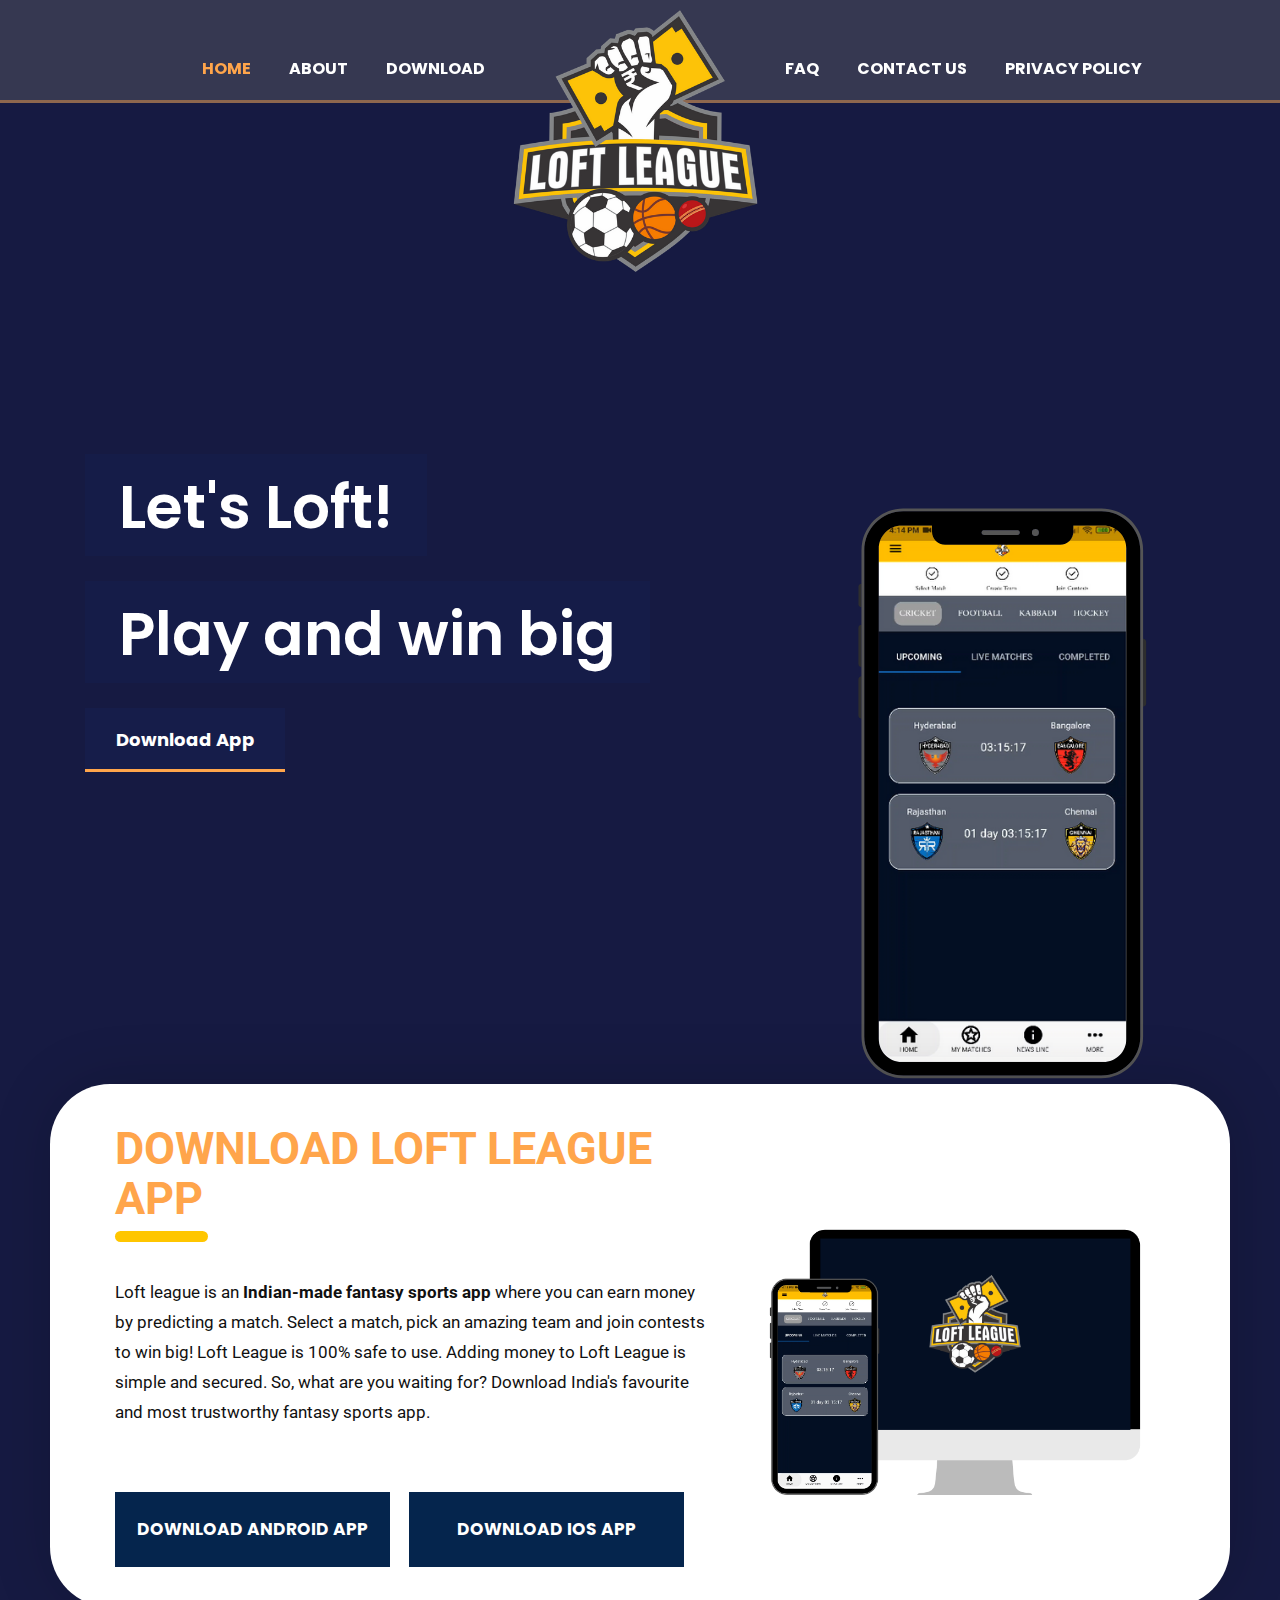
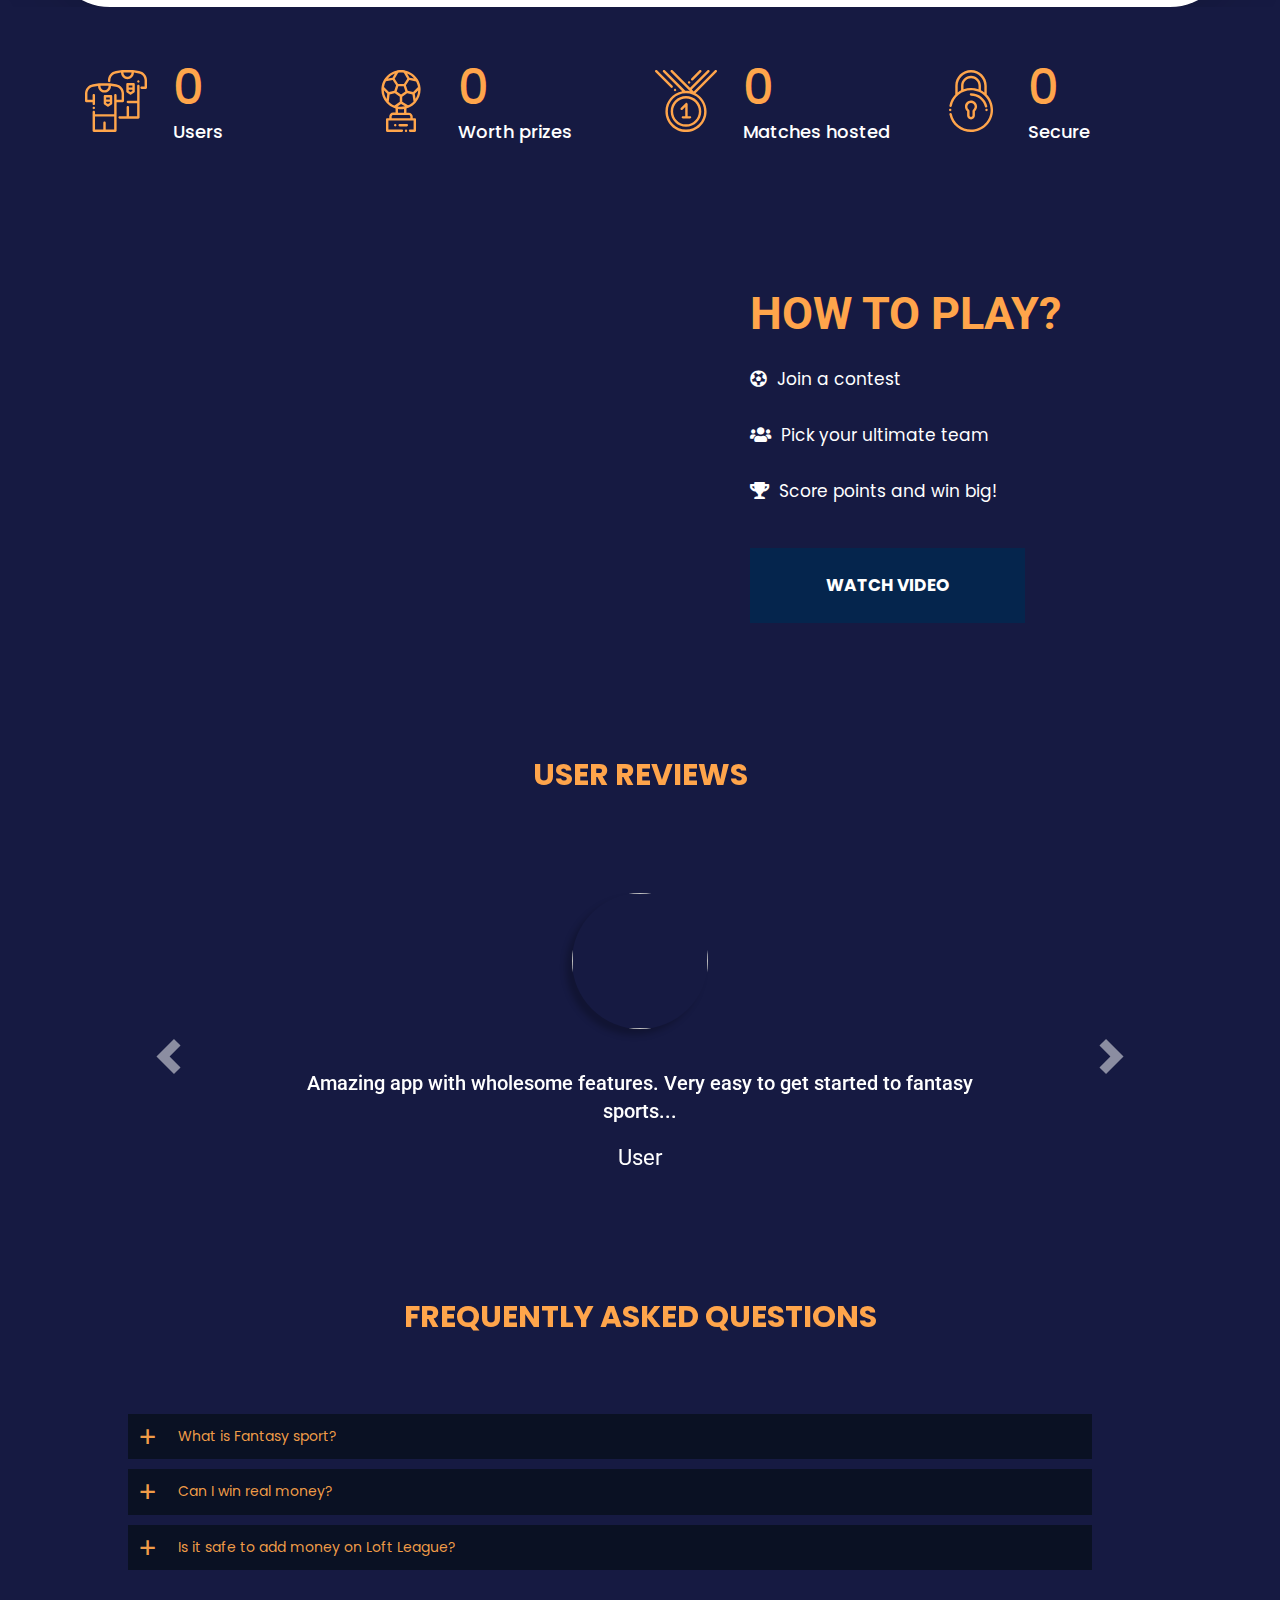
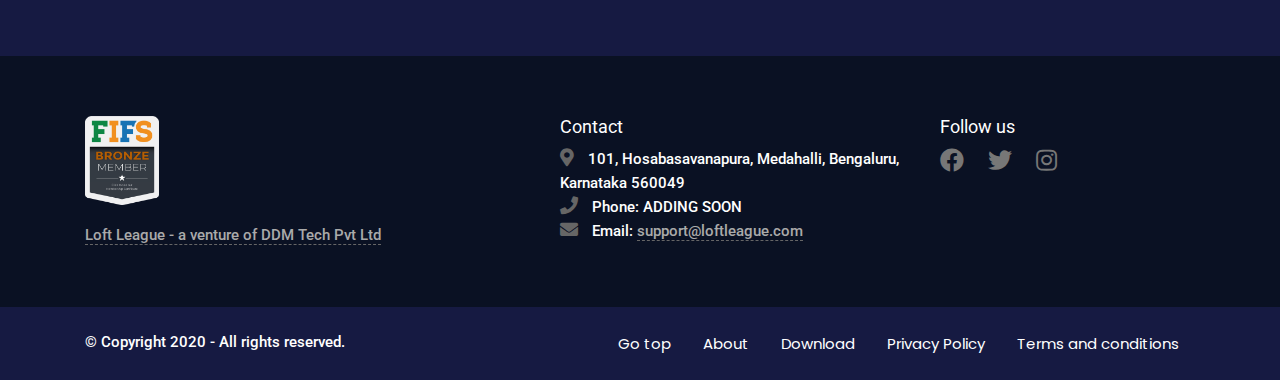
==== commit a1dac435: "Update index.html" ====
--- a/index.html
+++ b/index.html
@@ -410,10 +410,10 @@
                         <a class="nav-link scroll-link" href="#about">Download</a>
                     </li>
                     <li class="nav-item">
-                        <a class="nav-link scroll-link" href="images/Privacypolicy.docx">Privacy Policy</a>
+                        <a class="nav-link scroll-link" href="disclaimer.md">Privacy Policy</a>
                     </li>
                     <li class="nav-item">
-                        <a class="nav-link scroll-link" href="images/Termsandconditions.docx">Disclaimer</a>
+                        <a class="nav-link scroll-link" href="images/termsandconditions.md">Terms and conditions</a>
                     </li>
                 </ul>
             </div>
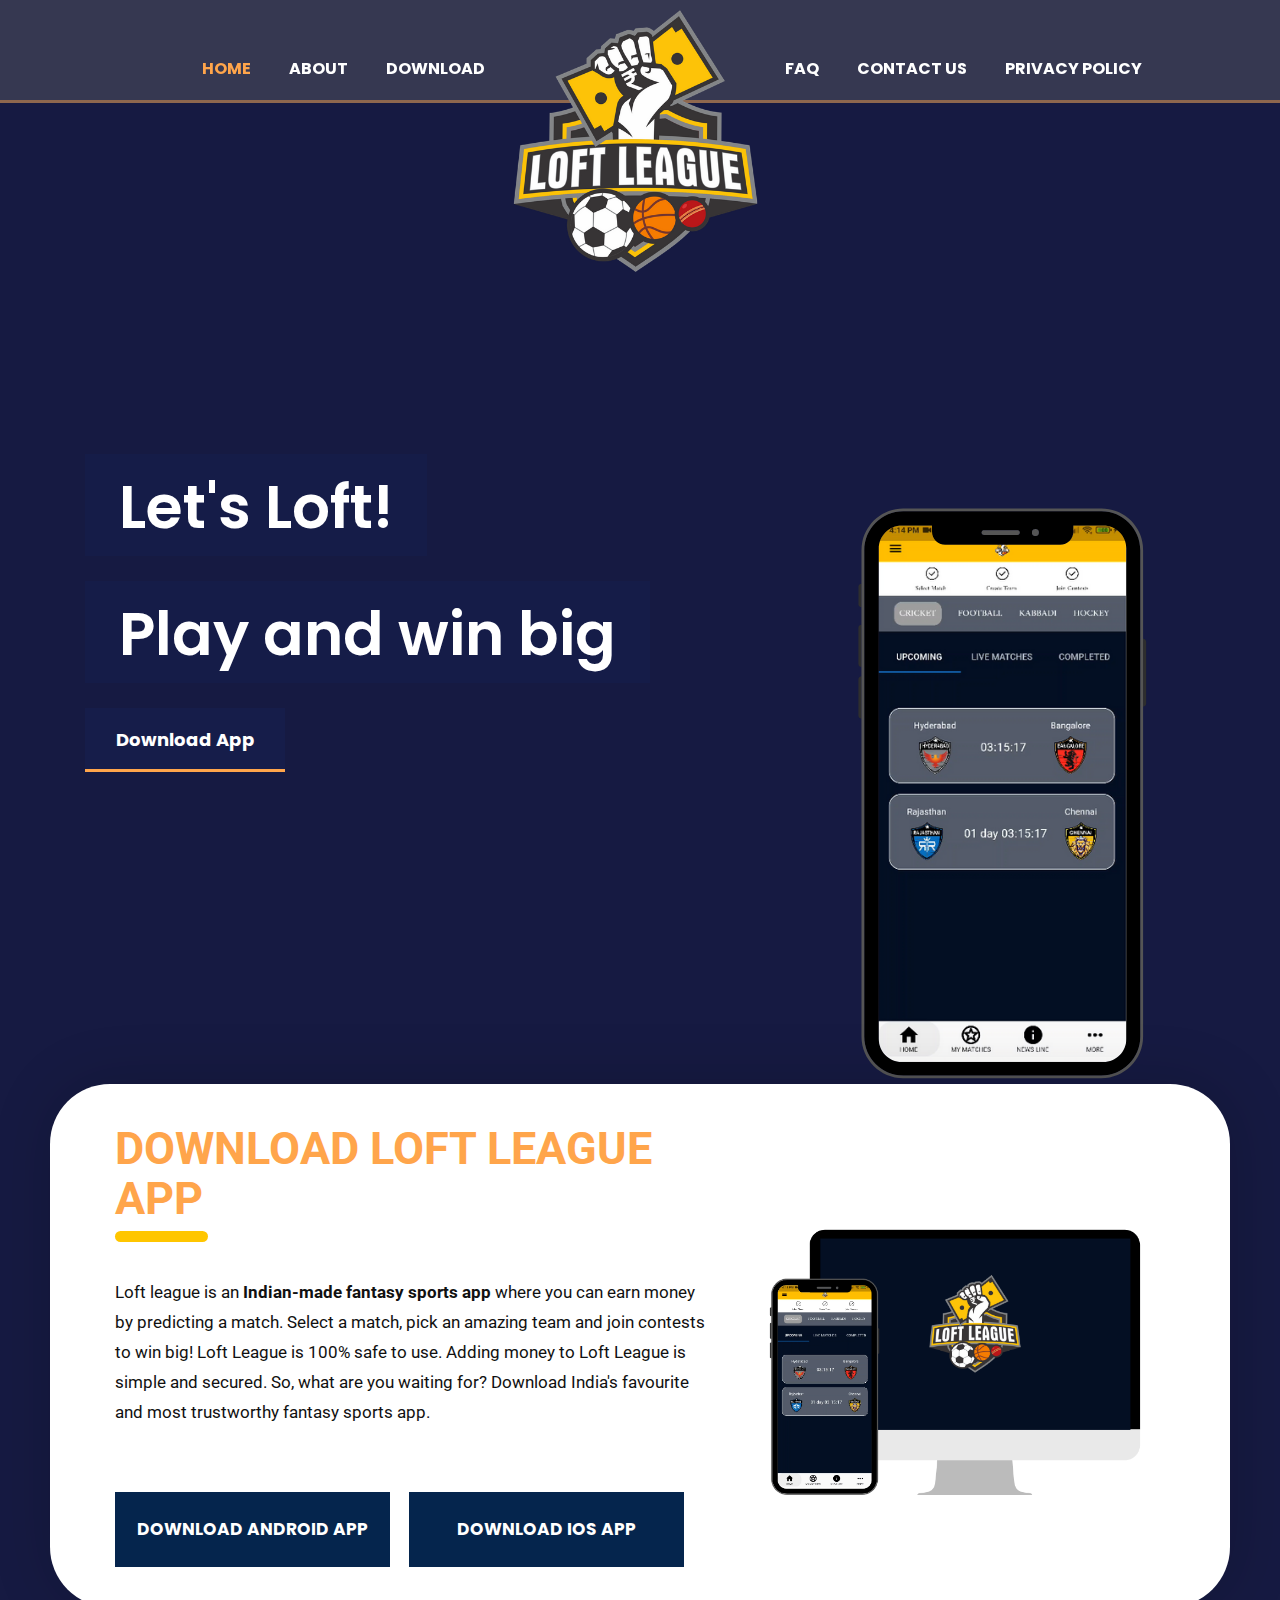
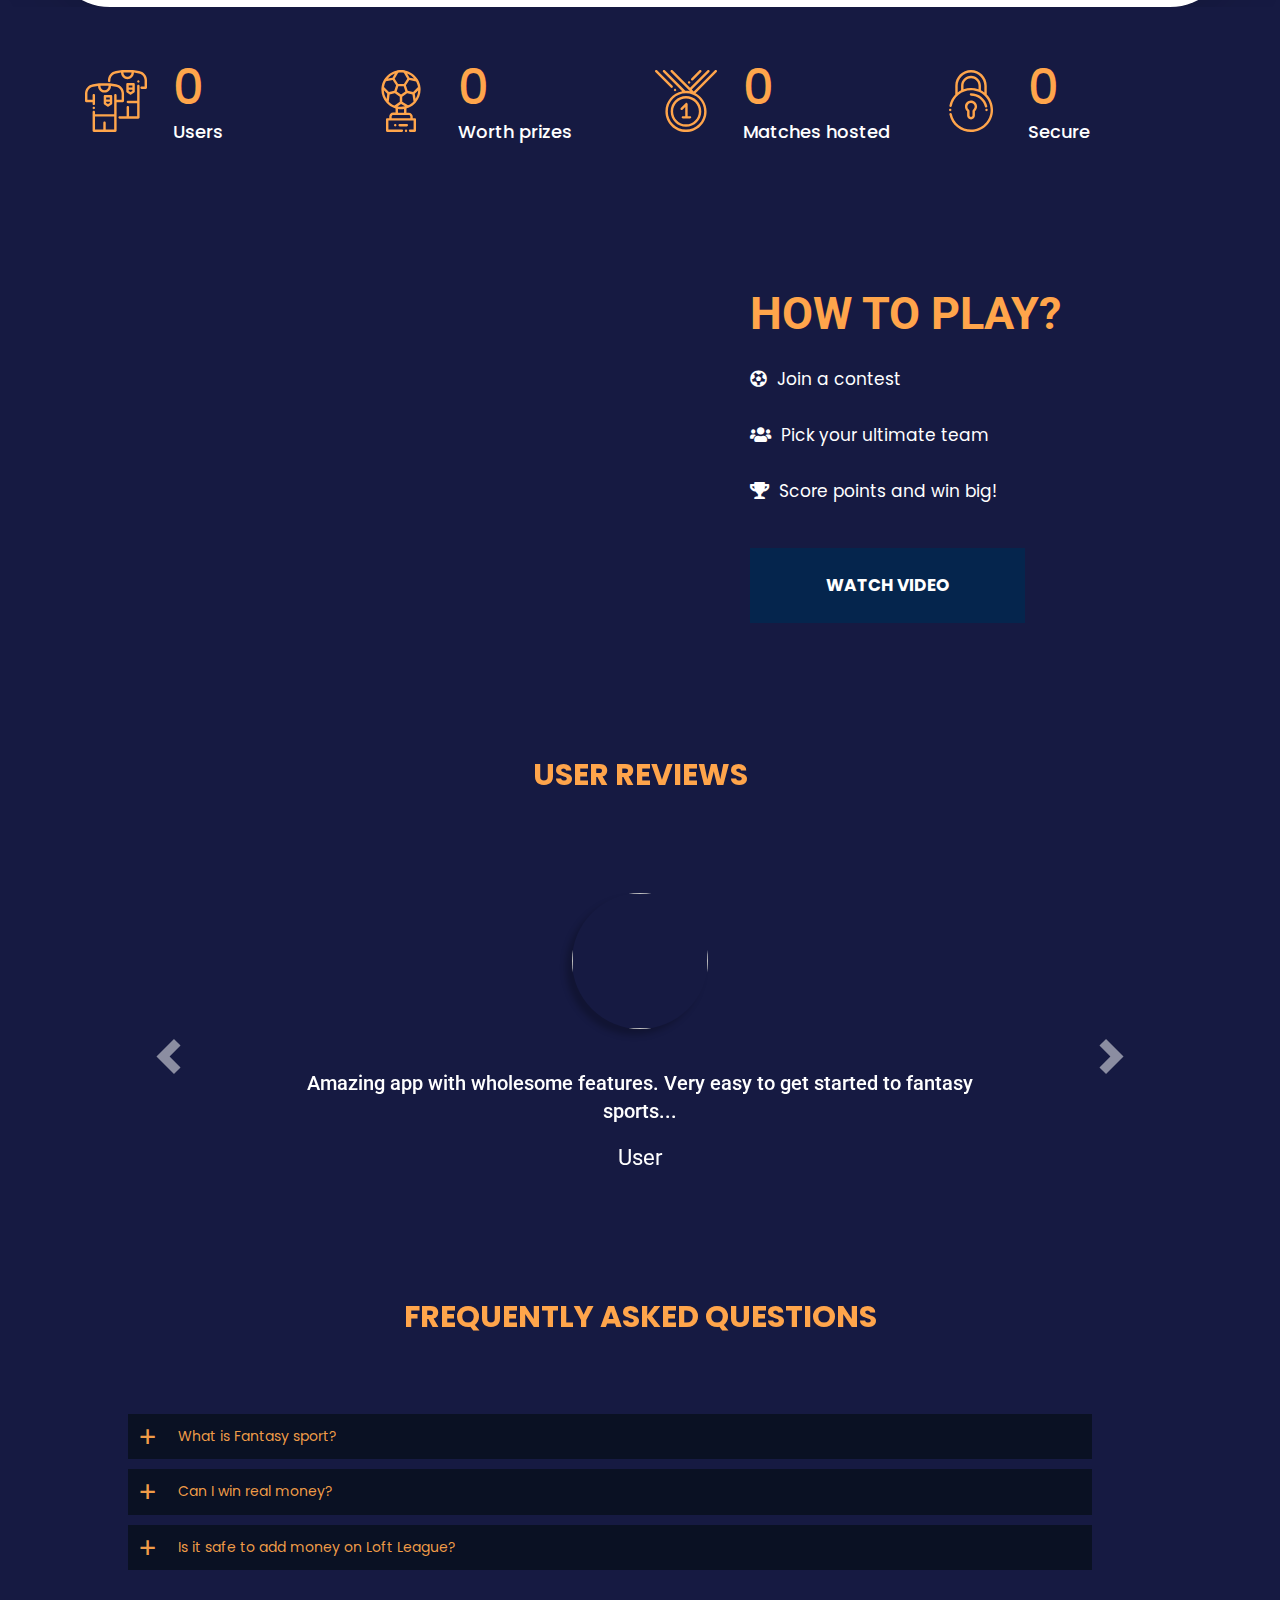
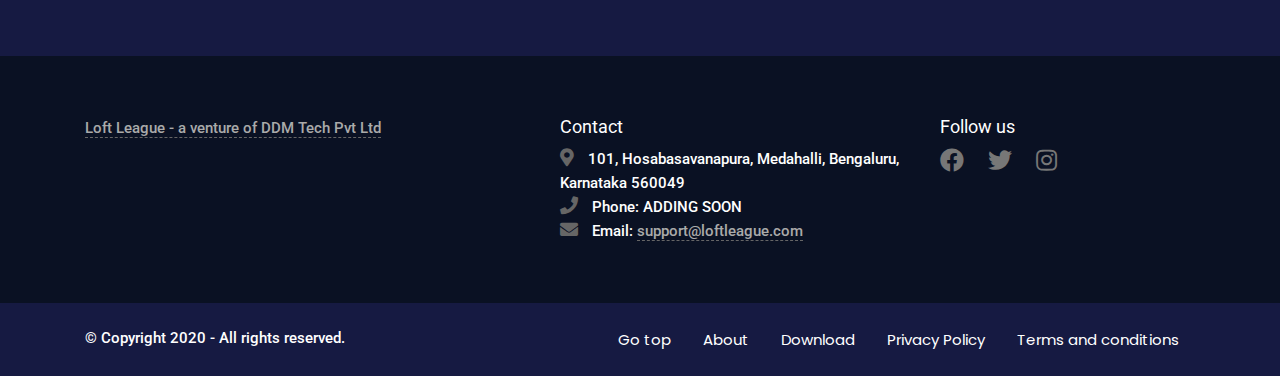
==== commit e2e53f76: "Update index.html" ====
--- a/index.html
+++ b/index.html
@@ -4,7 +4,7 @@
   <title>Loft League</title>
   <meta charset="utf-8">
   <meta http-equiv="X-UA-Compatible" content="IE=edge">
-  <meta name="description" content="Sports Team template project">
+  <meta name="description" content="India's fastest growing sports app">
   <meta name="viewport" content="width=device-width, initial-scale=1">
   <link rel="stylesheet" type="text/css" href="styles/bootstrap-4.1.2/bootstrap.min.css">
   <link href="plugins/font-awesome-4.7.0/css/font-awesome.min.css" rel="stylesheet" type="text/css">
@@ -64,7 +64,7 @@
                       <ul class="d-flex flex-row align-items-start justify-content-start">
                         <li><a href="#faq">faq</a></li>
                         <li><a href="#footer">contact us</a></li>
-                        <li><a href="#footer">privacy policy</a></li>
+                        <li><a href="/privacypolicy.html">privacy policy</a></li>
                       </ul>
                     </div>
                   </div>
@@ -89,7 +89,7 @@
               <li><a href="#about">download</a></li>
               <li><a href="#faq">faq</a></li>
               <li><a href="#footer">contact us</a></li>
-              <li><a href="#footer">privacy policy</a></li>
+              <li><a href="/privacypolicy.html">privacy policy</a></li>
             </ul>
           </nav>
         </div>
@@ -364,7 +364,7 @@
       <div class="container">
         <div class="row">
           <div class="col-md-4 col-lg-4 footer-about wow fadeInUp">
-            <a href="images/LoftLeague.pdf"> <img class="logo-footer" src="assets/img/logo.png" alt="logo-footer" data-at2x="assets/img/logo.png"></a>
+            <!--<a href="images/LoftLeague.pdf"> <img class="logo-footer" src="assets/img/logo.png" alt="logo-footer" data-at2x="assets/img/logo.png"></a>-->
             <p>
               
             </p>
@@ -410,10 +410,10 @@
                         <a class="nav-link scroll-link" href="#about">Download</a>
                     </li>
                     <li class="nav-item">
-                        <a class="nav-link scroll-link" href="disclaimer.md">Privacy Policy</a>
+                        <a class="nav-link scroll-link" href="privacypolicy.html">Privacy Policy</a>
                     </li>
                     <li class="nav-item">
-                        <a class="nav-link scroll-link" href="images/termsandconditions.md">Terms and conditions</a>
+                        <a class="nav-link scroll-link" href="/termsandconditions.html">Terms and conditions</a>
                     </li>
                 </ul>
             </div>
--- a/assets/css/style.css
+++ b/assets/css/style.css
@@ -1,5 +1,8 @@
 
 
+.centerpdf {
+    align-items: center;
+}
 
 /***** Footer *****/
 
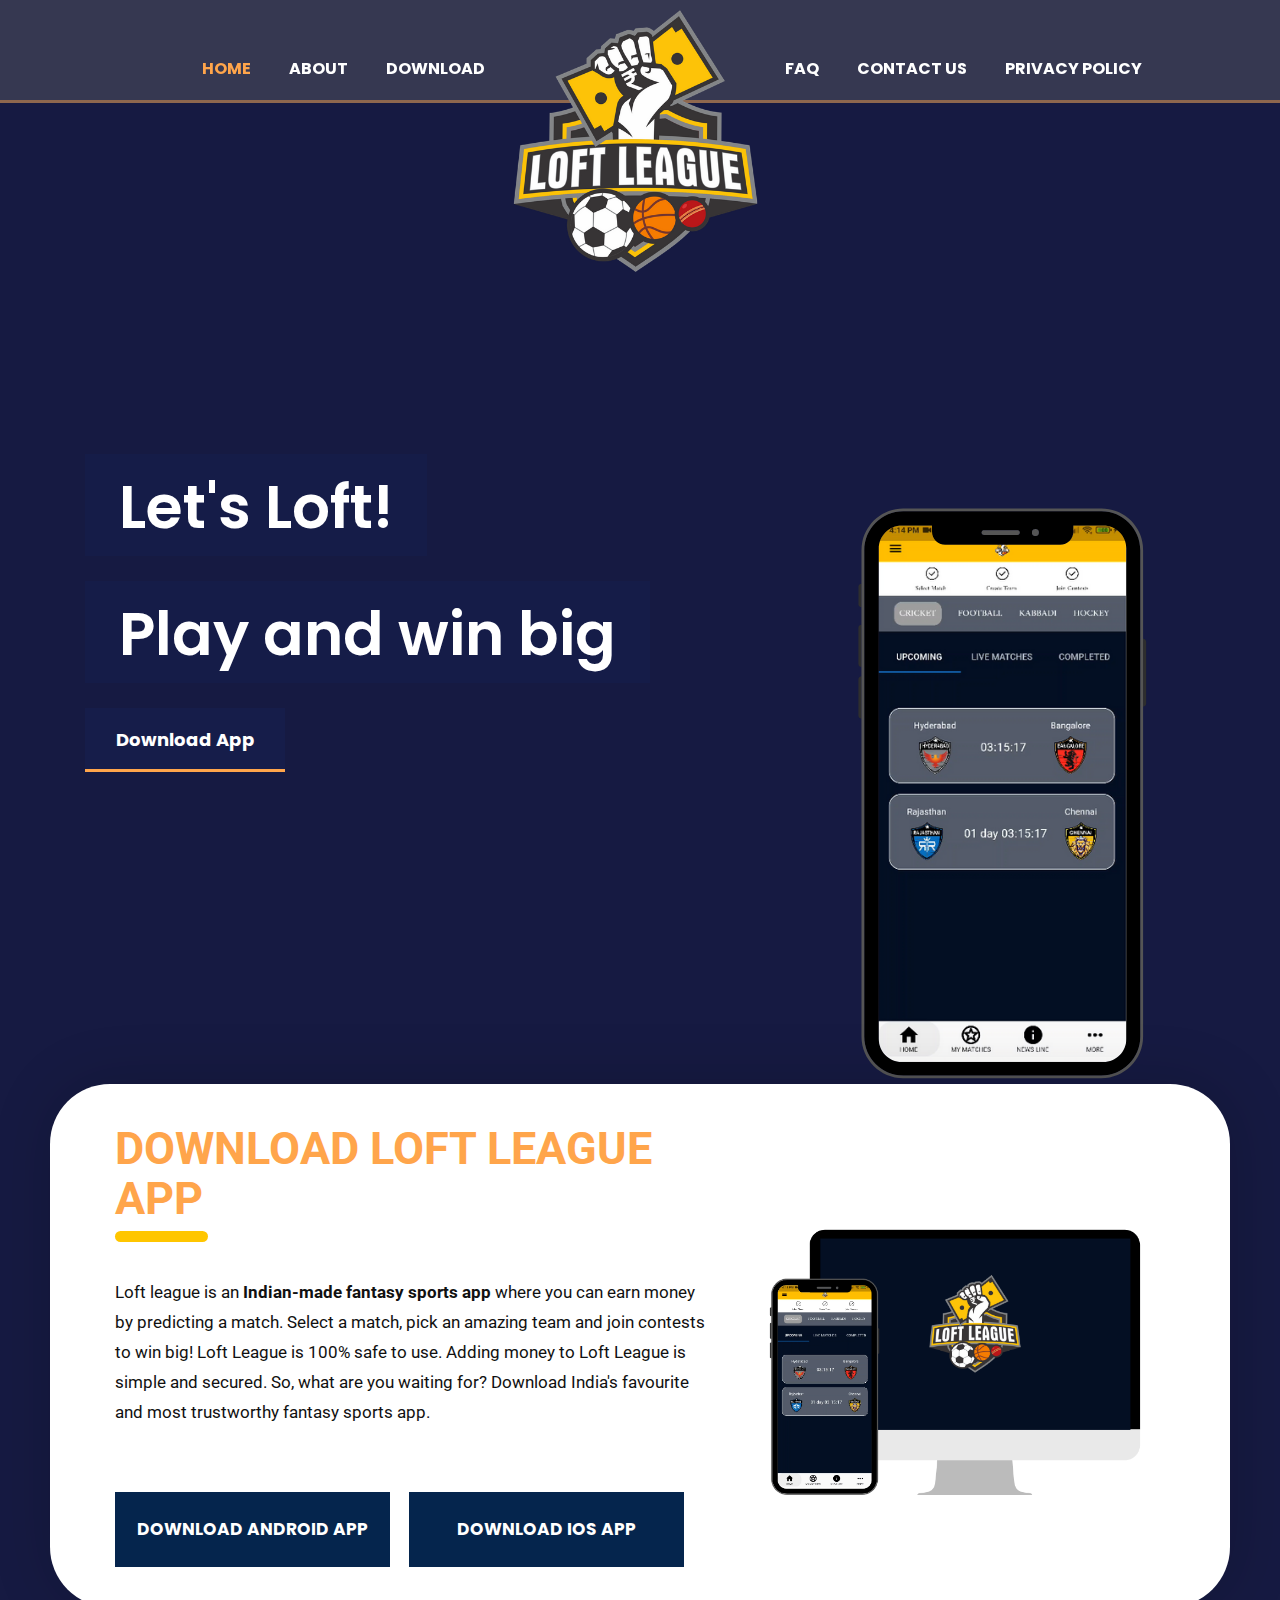
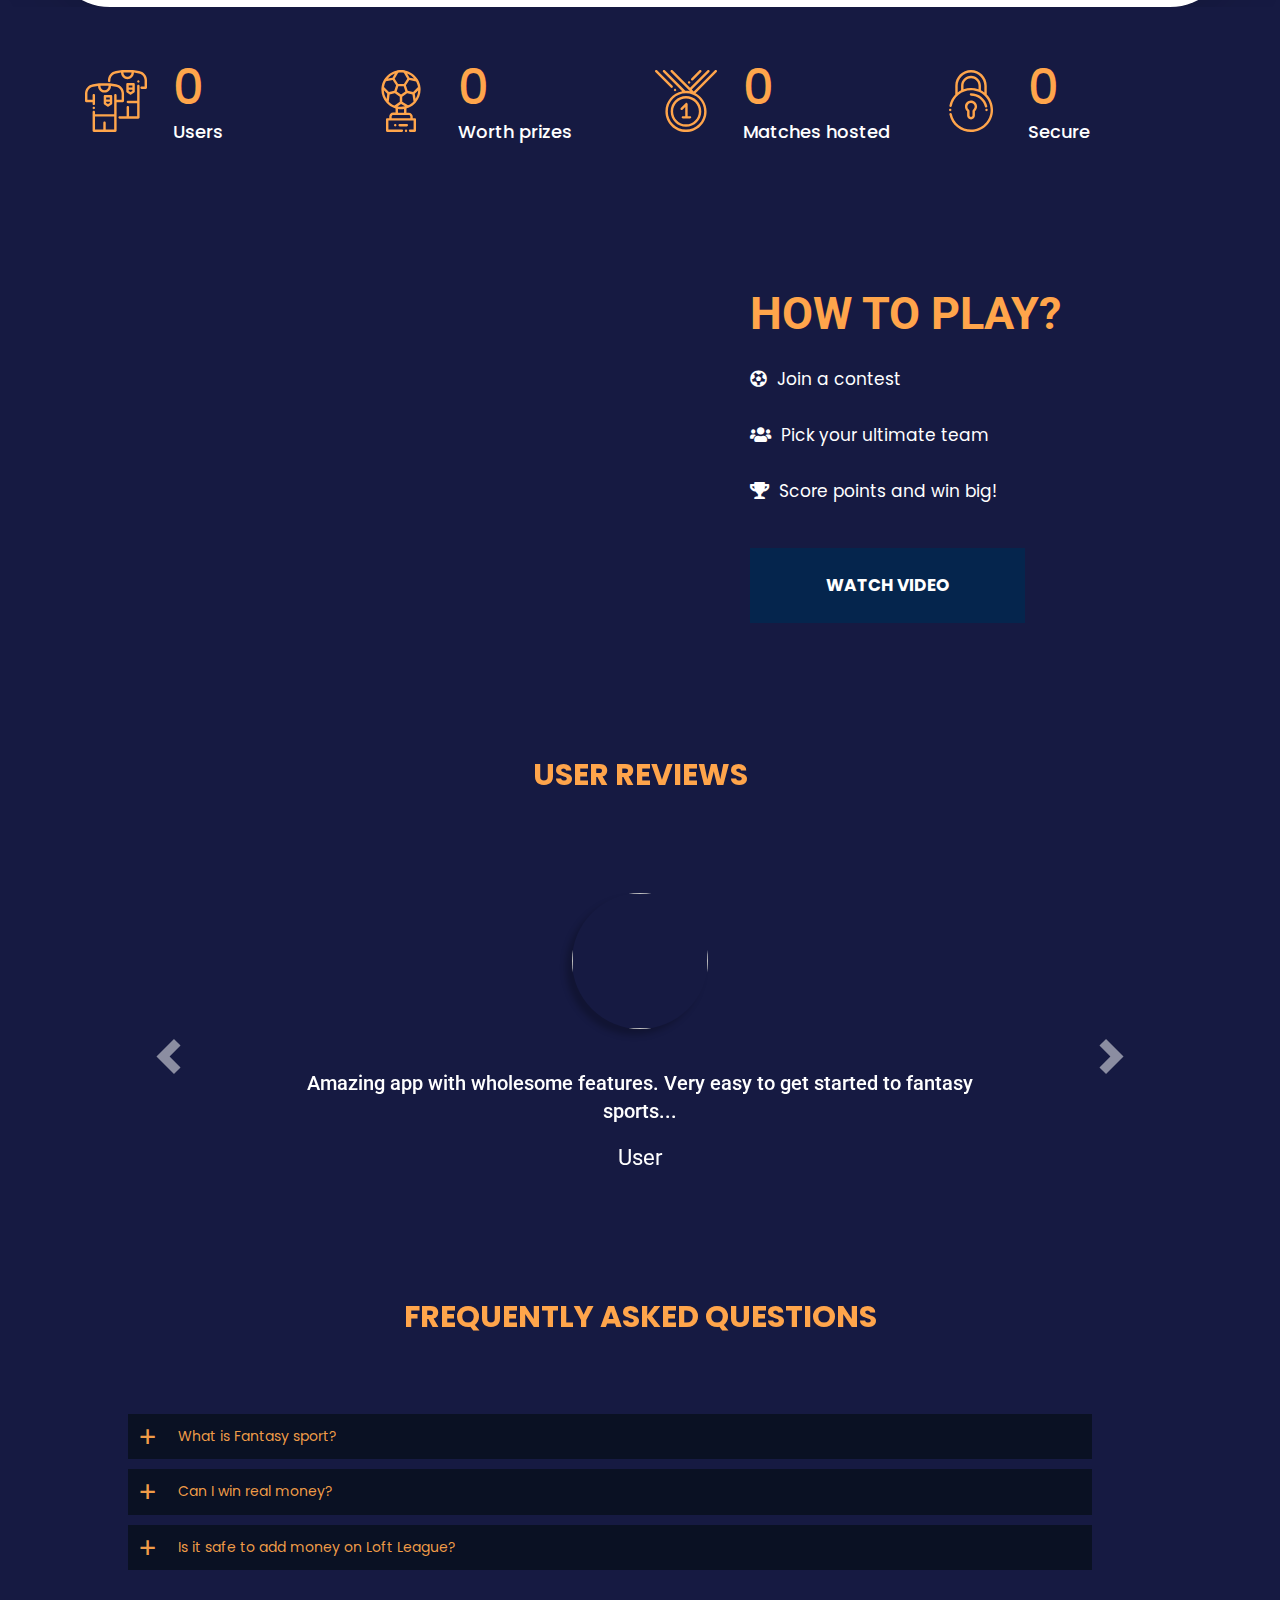
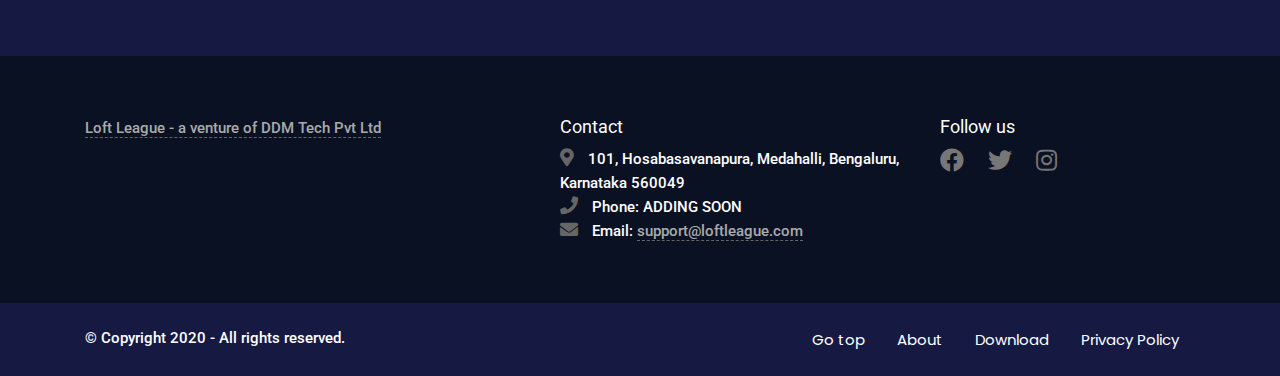
==== commit bf82bb52: "Update index.html" ====
--- a/index.html
+++ b/index.html
@@ -412,9 +412,7 @@
                     <li class="nav-item">
                         <a class="nav-link scroll-link" href="privacypolicy.html">Privacy Policy</a>
                     </li>
-                    <li class="nav-item">
-                        <a class="nav-link scroll-link" href="/termsandconditions.html">Terms and conditions</a>
-                    </li>
+
                 </ul>
             </div>
         </nav>
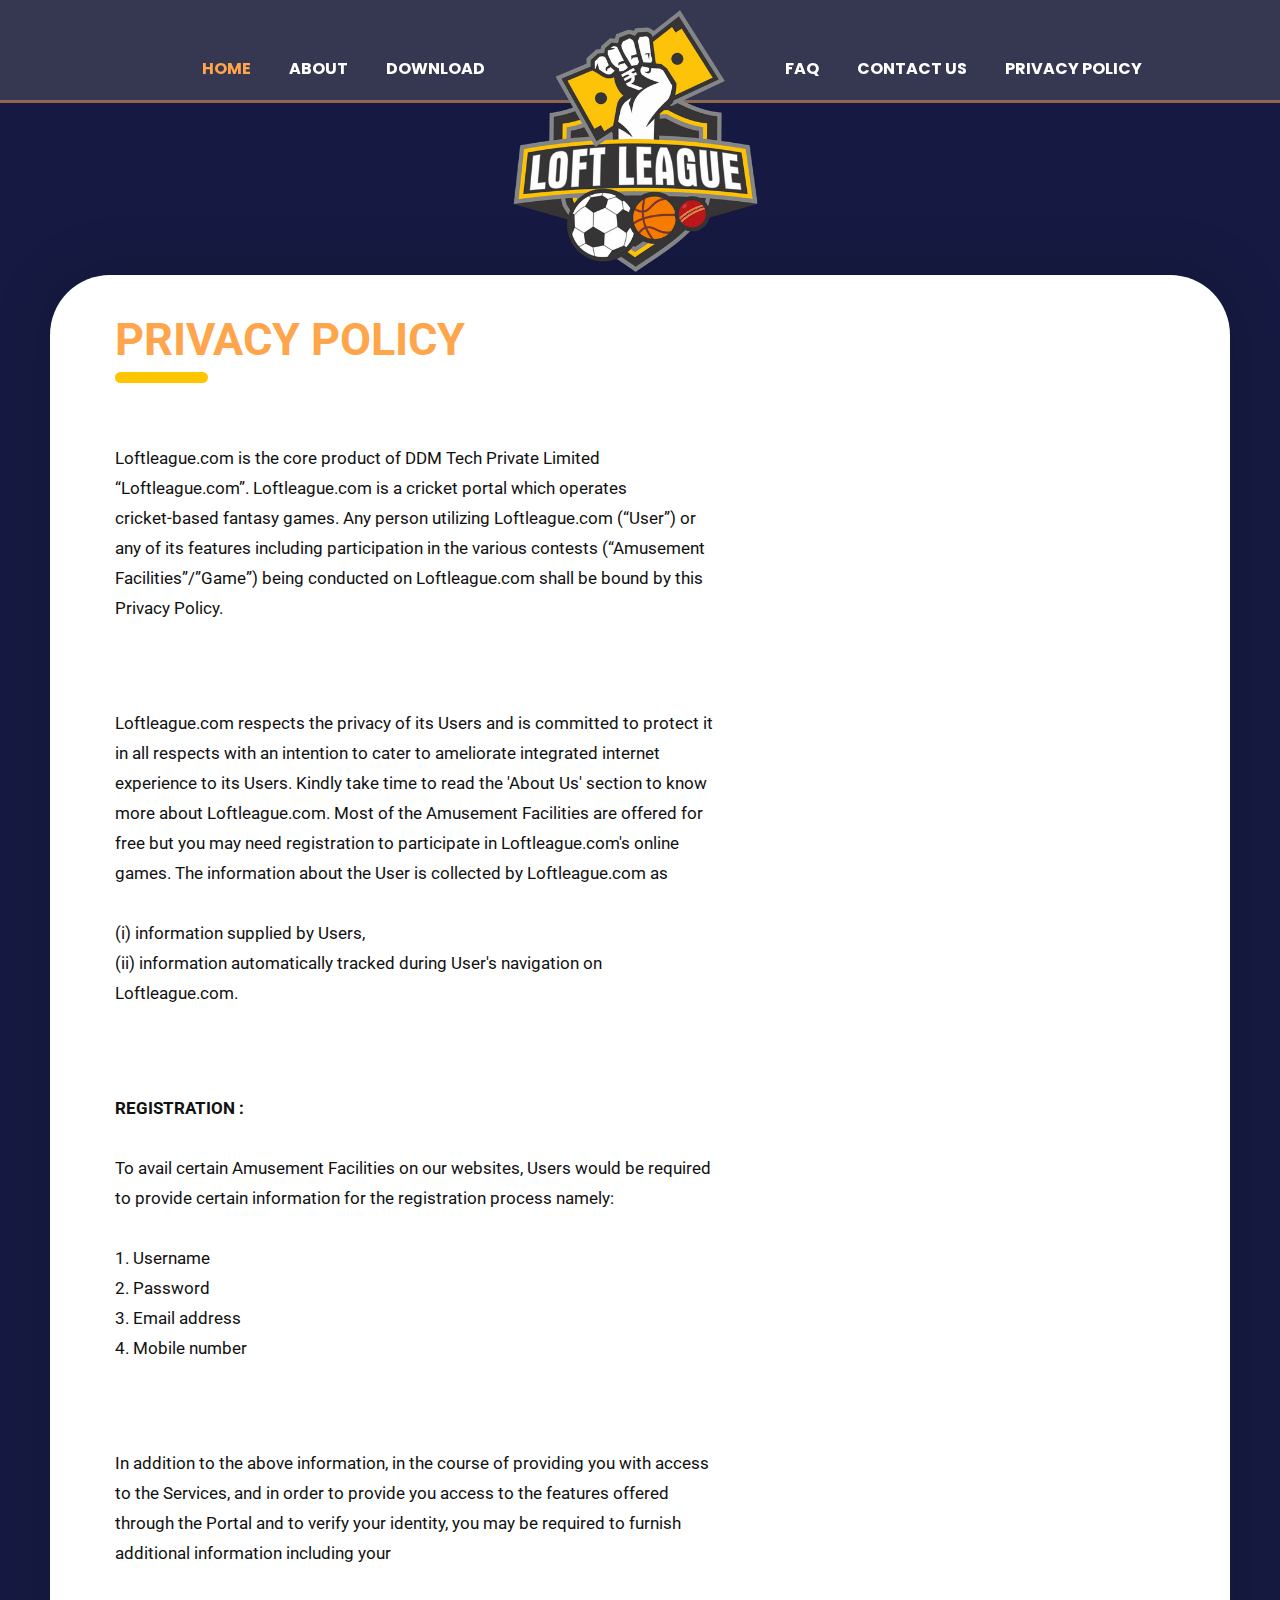
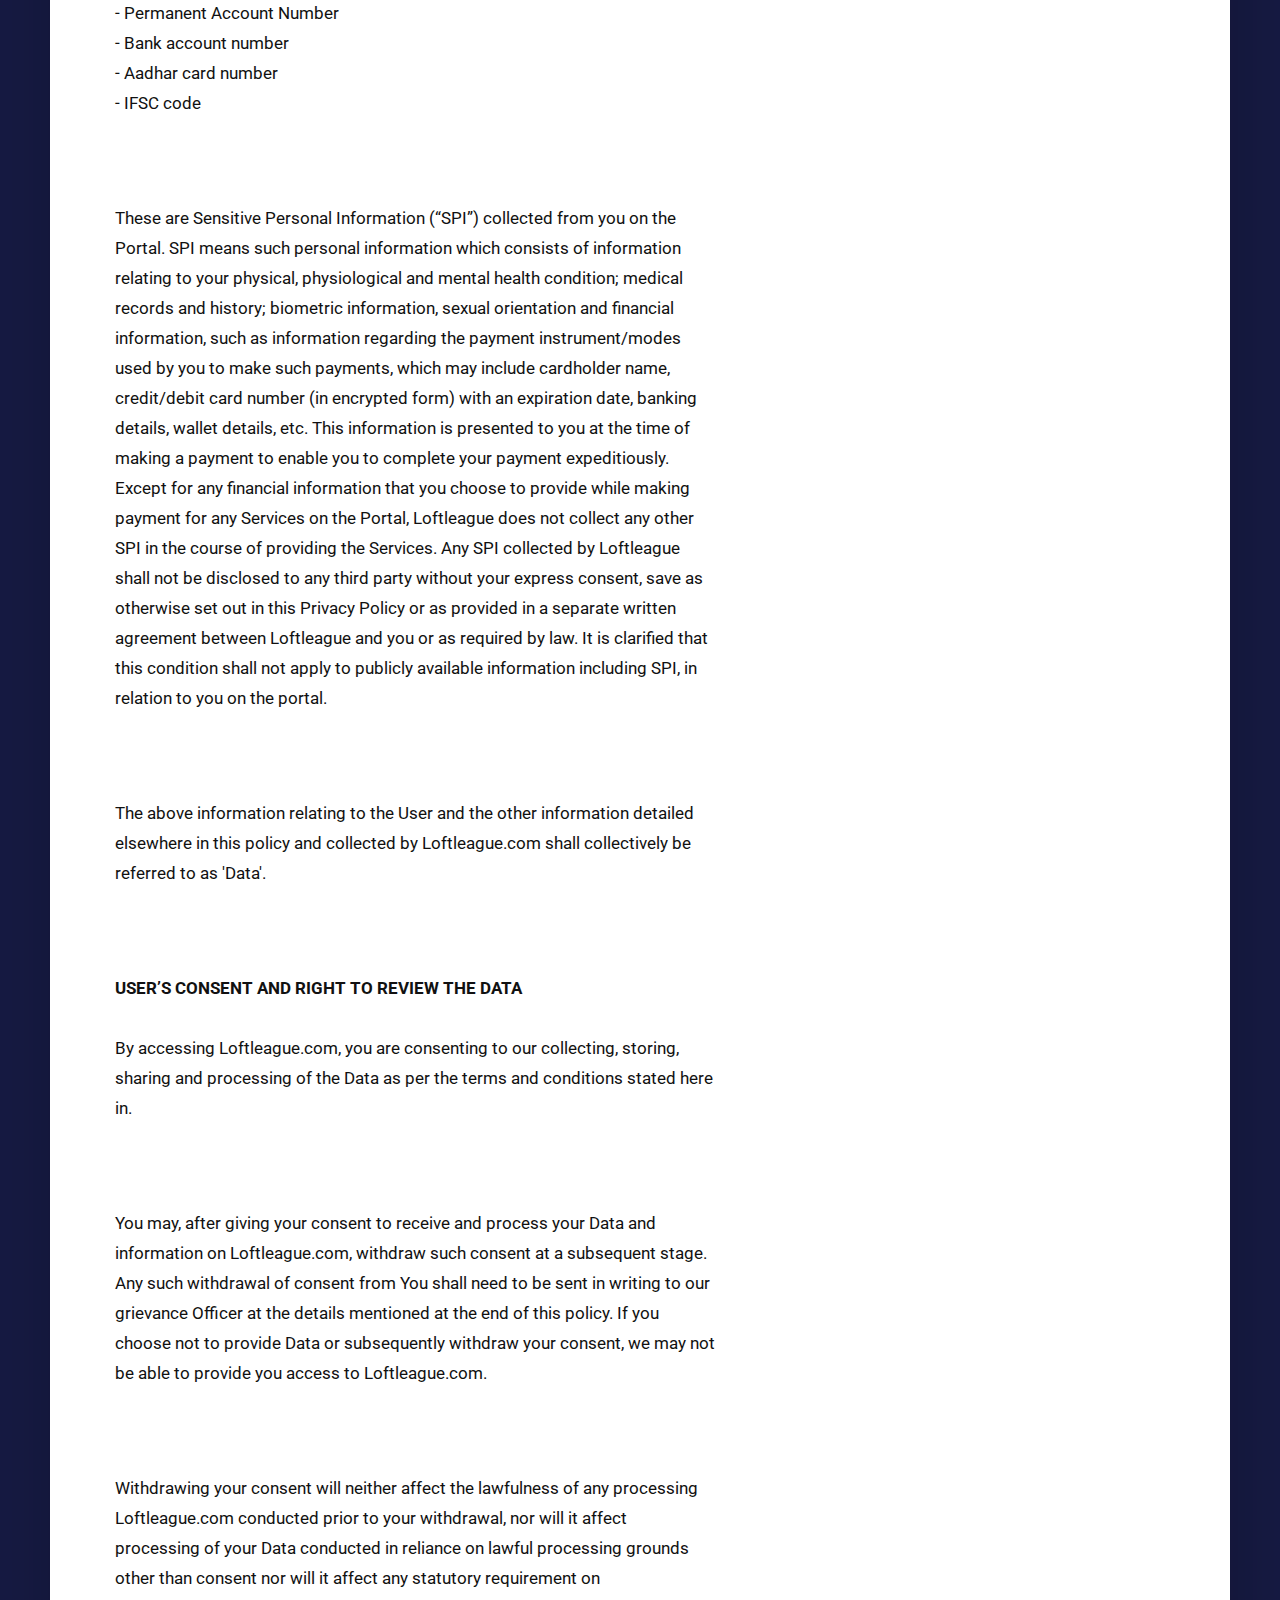
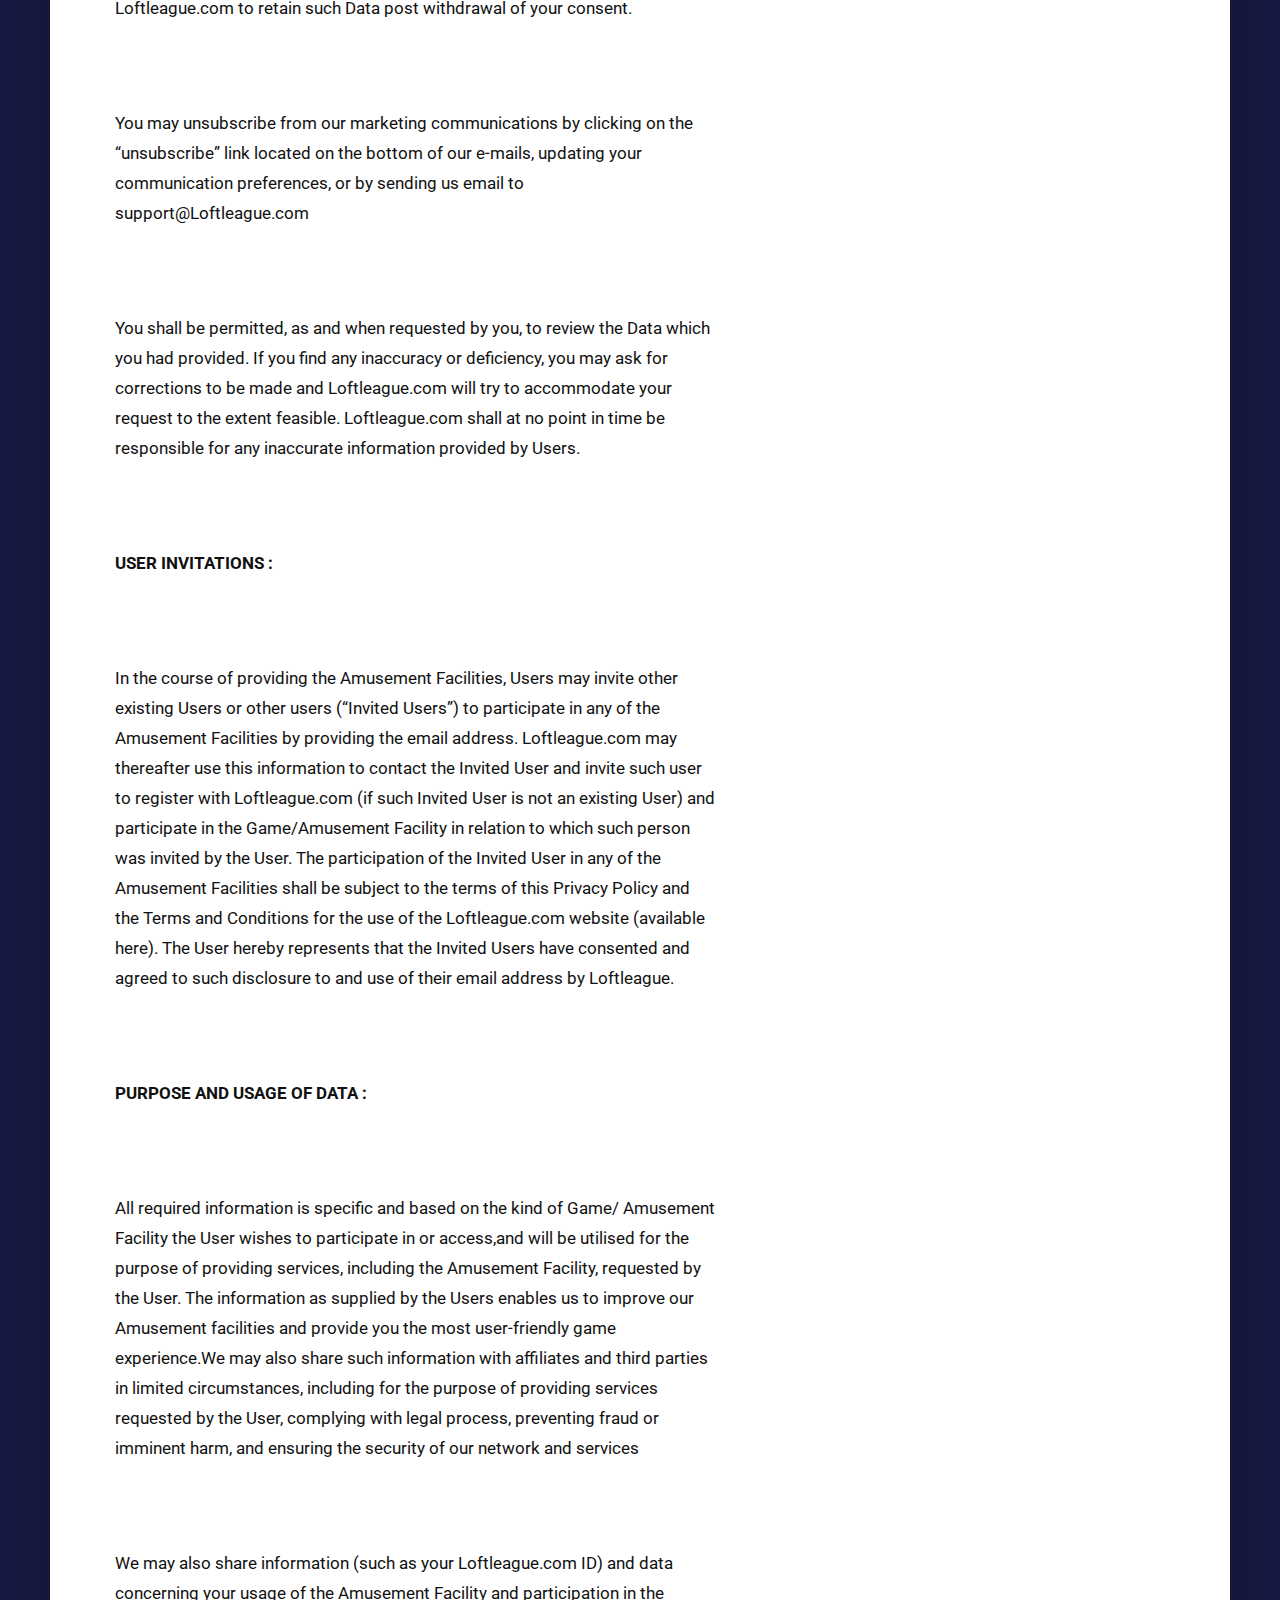
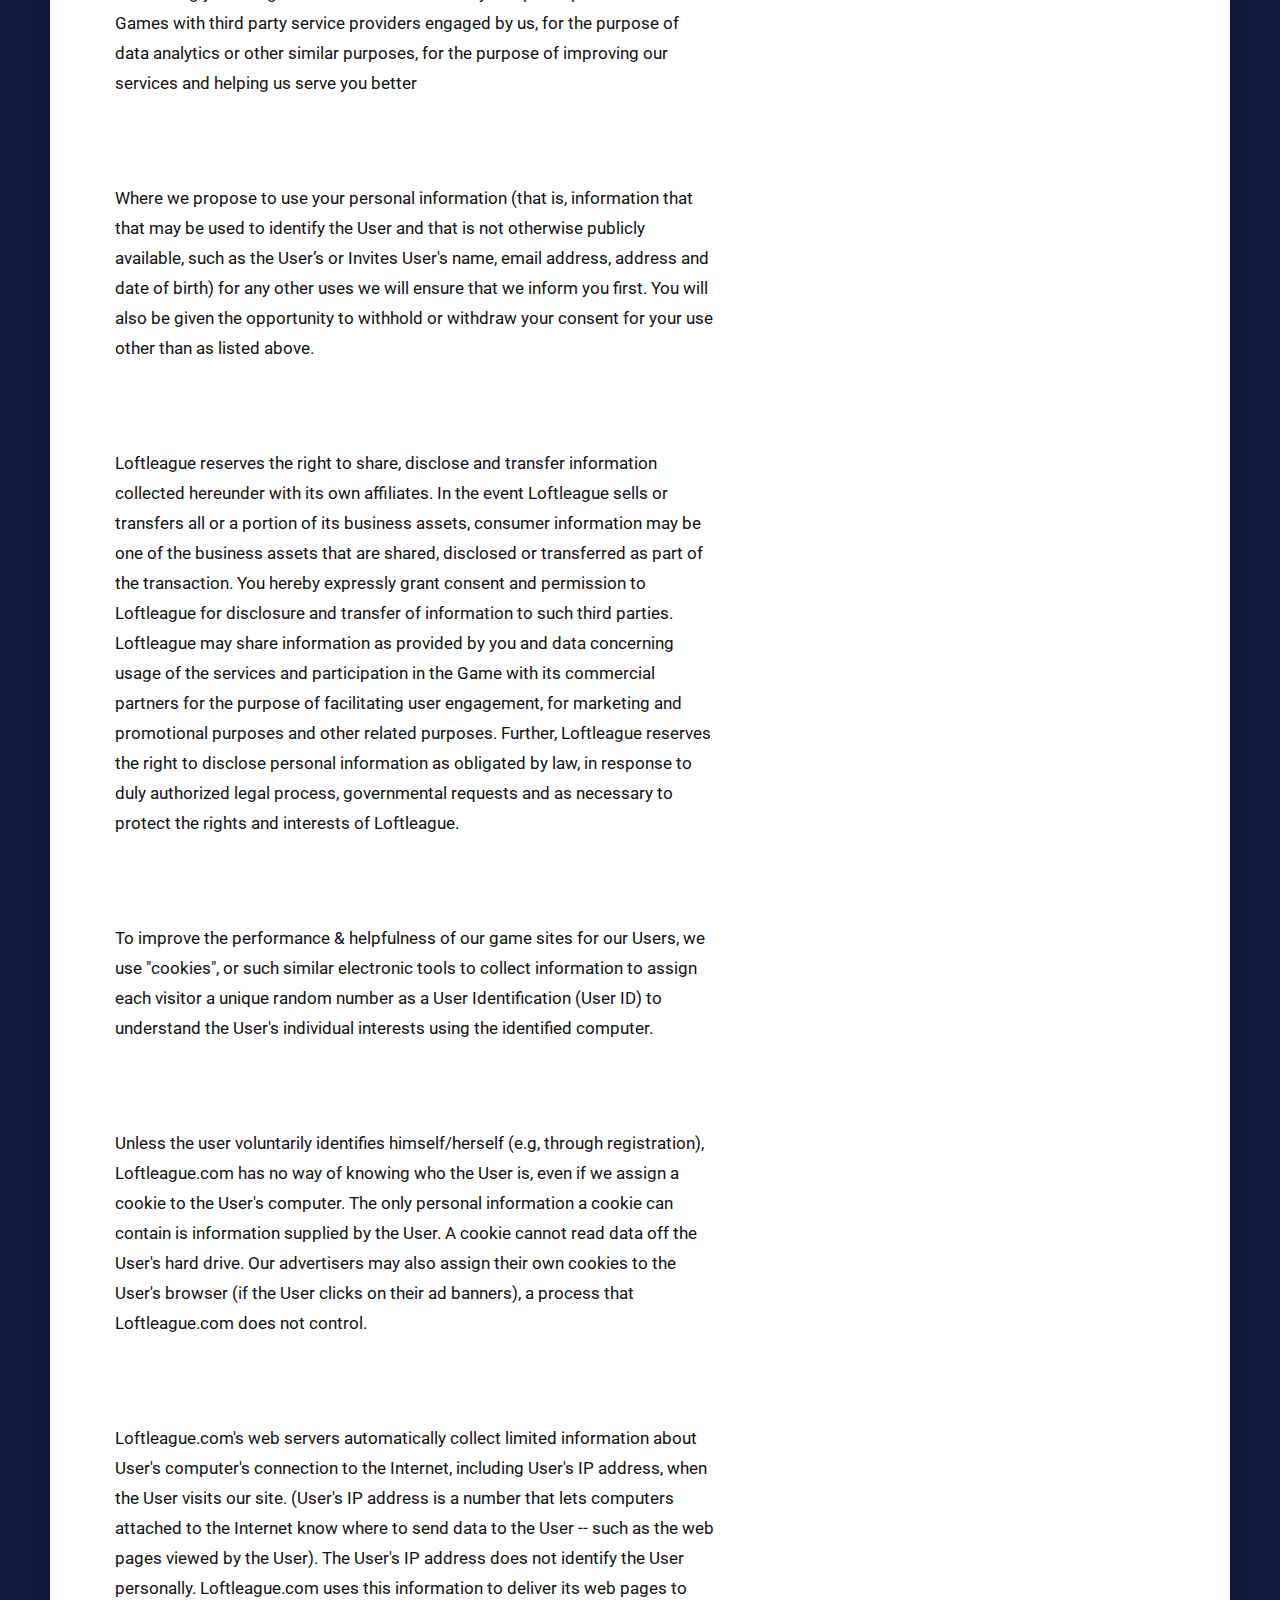
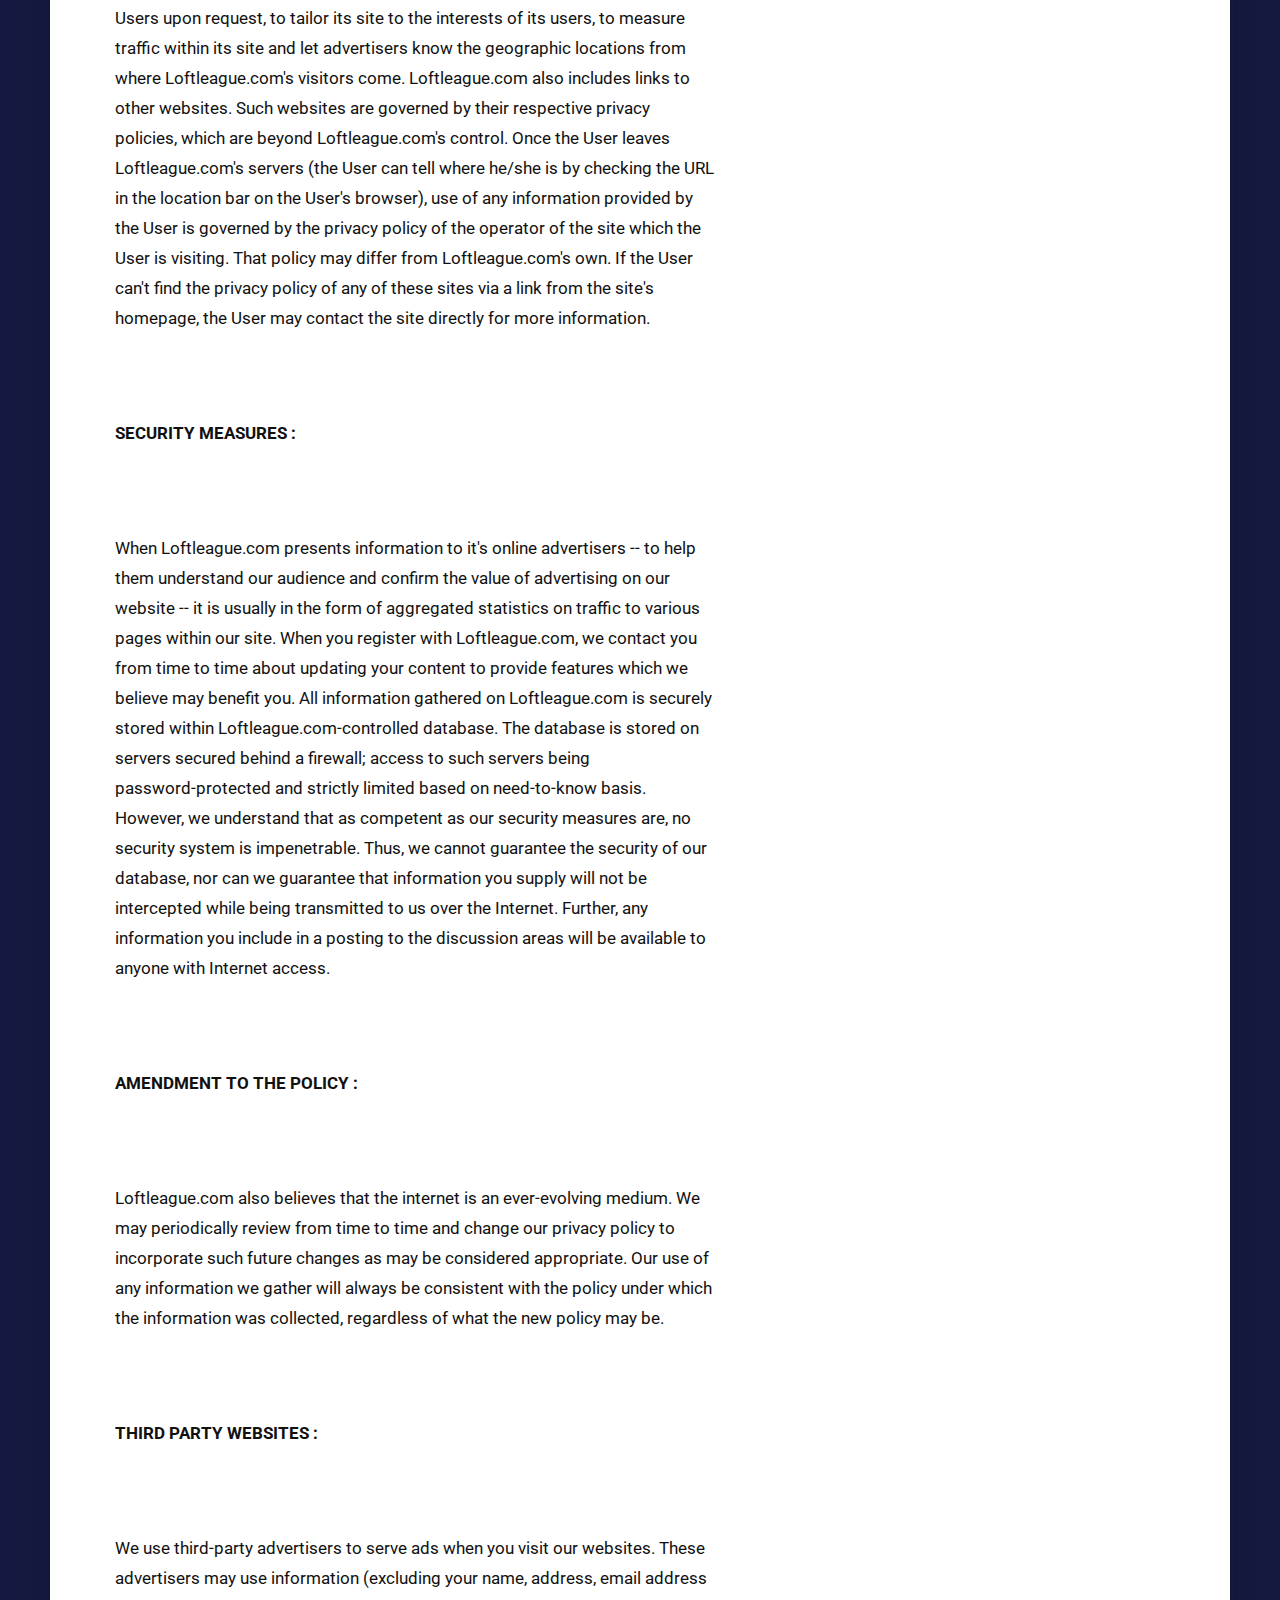
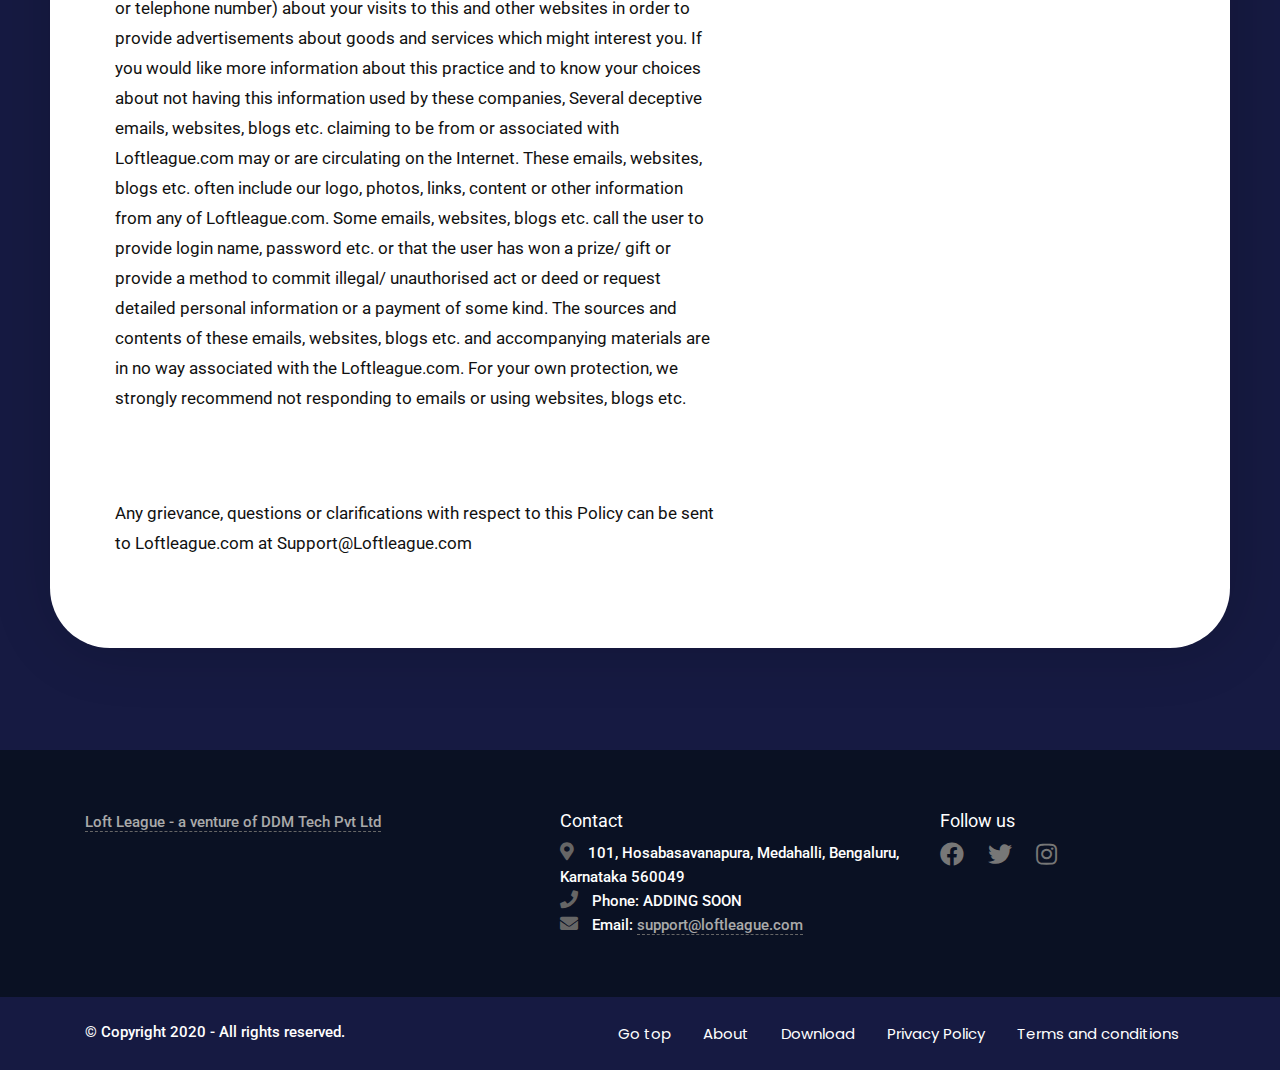
==== commit df114b31: "Update index.html" ====
--- a/index.html
+++ b/index.html
@@ -4,7 +4,7 @@
   <title>Loft League</title>
   <meta charset="utf-8">
   <meta http-equiv="X-UA-Compatible" content="IE=edge">
-  <meta name="description" content="India's fastest growing sports app">
+  <meta name="description" content="India's fastest growing fantasy sports app">
   <meta name="viewport" content="width=device-width, initial-scale=1">
   <link rel="stylesheet" type="text/css" href="styles/bootstrap-4.1.2/bootstrap.min.css">
   <link href="plugins/font-awesome-4.7.0/css/font-awesome.min.css" rel="stylesheet" type="text/css">
@@ -64,7 +64,7 @@
                       <ul class="d-flex flex-row align-items-start justify-content-start">
                         <li><a href="#faq">faq</a></li>
                         <li><a href="#footer">contact us</a></li>
-                        <li><a href="/privacypolicy.html">privacy policy</a></li>
+                        <li><a href="#footer">privacy policy</a></li>
                       </ul>
                     </div>
                   </div>
@@ -85,59 +85,19 @@
           <nav class="menu_nav">
             <ul class="text-right">
               <li><a href="index.html">home</a></li>
-              <li><a href="#about">about</a></li>
-              <li><a href="#about">download</a></li>
-              <li><a href="#faq">faq</a></li>
-              <li><a href="#footer">contact us</a></li>
-              <li><a href="/privacypolicy.html">privacy policy</a></li>
+              <li><a href="index.html#about">about</a></li>
+              <li><a href="index.html#about">download</a></li>
+              <li><a href="index.html#faq">faq</a></li>
+              <li><a href="index.html#footer">contact us</a></li>
+              <li><a href="index.html#footer">privacy policy</a></li>
             </ul>
           </nav>
         </div>
       </div>
     </div>
-    <!--Hero section-->
-
-    <div class="home">
-
-      <div class="home_slider_container">
-
-
-        <div class="home_slide backvid">
-          <video playsinline="playsinline" autoplay="autoplay" muted="muted" loop="loop">
-            <source src="images/stadium.mp4" type="video/mp4">
-          </video>
-          <div class="home_container">
-            <div class="container">
-              <div class="row">
-                <div class="col-lg-10">
-                  <br>
-                  <br>
-                  <div class="home_content" data-animation-in="zoomInDown" data-animation-out="animate-out fadeOut">
-                    <div class="home_text d-flex flex-row align-items-center justify-content-start">
-                      <span>Let's Loft!</span>
-                    </div>
-                    <br> <br>
-                    <div class="home_text d-flex flex-row align-items-center justify-content-start">
-                      <span>Play and win big</span>
-                    </div>
-                  </div>
-                  <br>
-                  <div class="cta_button button ml-md-auto"><a href="#about">Download App</a></div>
-                  <br>
-                </div>
-              </div>
-            </div>
-          </div>
-        </div>
-      </div>
-    </div>
-    <a name='about'></a>
-
-    <div>
-      <img src="images/mock1.png" class="frontimg">
-    </div>
-
-    <br><br><br><br><br>
+
+    <br><br><br><br><br><br><br><br>
+    <br><br><br><br><br><br><br><br>
 
     <!-- about -->
     <div class="about">
@@ -145,218 +105,114 @@
         <div class="row d_flex">
           <div class="col-md-7">
             <div class="titlepage text_align_left">
-              <h2>Download Loft League App</h2>
-              <p>Loft league is an <b>Indian-made fantasy sports app</b> where you can earn money by predicting a match.
-                Select a match, pick an amazing team and join contests to win big!
-
-                Loft League is 100% safe to use. Adding money to Loft League is simple and secured. So, what are you
-                waiting for? Download India's favourite and most trustworthy fantasy sports app.
-              </p>
-              <a class="read_more" href="about.html">Download Android App</a>
-              <a class="read_more" href="about.html">Download iOS App</a>
+              <h2>Privacy Policy</h2>
+              <br>
+              <br>
+              
+<DIV id="page_1">
+
+
+  <DIV id="id1_1">
+  <P class="p0 ft0">Loftleague.com is the core product of DDM Tech Private Limited “Loftleague.com”. Loftleague.com is a cricket portal which operates <NOBR>cricket-based</NOBR> fantasy games. Any person utilizing Loftleague.com (“User”) or any of its features including participation in the various contests (“Amusement Facilities”/”Game”) being conducted on Loftleague.com shall be bound by this Privacy Policy.</P>
+  <P class="p1 ft1">Loftleague.com respects the privacy of its Users and is committed to protect it in all respects with an intention to cater to ameliorate integrated internet experience to its Users. Kindly take time to read the 'About Us' section to know more about Loftleague.com. Most of the Amusement Facilities are offered for free but you may need registration to participate in Loftleague.com's online games. The information about the User is collected by Loftleague.com as
+
+    <br>
+    <br>
+    (i) information supplied by Users,
+    <br>
+    (ii) information automatically tracked during User's navigation on Loftleague.com.
+  </P>
+  <P class="p4 ft4"><b>REGISTRATION :</b>
+  <br><br>To avail certain Amusement Facilities on our websites, Users would be required to provide certain information for the registration process namely:
+
+    <br><br>
+    1. Username
+    <br>
+    2. Password
+    <br>
+    3. Email address
+    <br>
+    4. Mobile number
+  </P>
+
+  <P class="p9 ft0">In addition to the above information, in the course of providing you with access to the Services, and in order to provide you access to the features offered through the Portal and to verify your identity, you may be required to furnish additional information including your
+    <br>
+  <br>
+  - Permanent Account Number
+  <br>
+  - Bank account number
+  <br>
+  - Aadhar card number
+  <br>
+  - IFSC code
+  </P>
+  
+  <P class="p0 ft0">These are Sensitive Personal Information (“SPI”) collected from you on the Portal. SPI means such personal information which consists of information relating to your physical, physiological and mental health condition; medical records and history; biometric information, sexual orientation and financial information, such as information regarding the payment instrument/modes used by you to make such payments, which may include cardholder name, credit/debit card number (in encrypted form) with an expiration date, banking details, wallet details, etc. This information is presented to you at the time of making a payment to enable you to complete your payment expeditiously. Except for any financial information that you choose to provide while making payment for any Services on the Portal, Loftleague does not collect any other SPI in the course of providing the Services. Any SPI collected by Loftleague shall not be disclosed to any third party without your express consent, save as otherwise set out in this Privacy Policy or as provided in a separate written agreement between Loftleague and you or as required by law. It is clarified that this condition shall not apply to publicly available information including SPI, in relation to you on the portal.</P>
+  <TABLE cellpadding=0 cellspacing=0 class="t1">
+  <TR>
+  </TR>
+  </TABLE>
+  <P class="p15 ft1">The above information relating to the User and the other information detailed elsewhere in this policy and collected by Loftleague.com shall collectively be referred to as 'Data'.</P>
+  <P class="p16 ft4"><b>USER’S CONSENT AND RIGHT TO REVIEW THE DATA</b>
+    <br>
+    <br>By accessing Loftleague.com, you are consenting to our collecting, storing, sharing and processing of the Data as per the terms and conditions stated here in.</P>
+  
+  <P class="p18 ft0">You may, after giving your consent to receive and process your Data and information on Loftleague.com, withdraw such consent at a subsequent stage. Any such withdrawal of consent from You shall need to be sent in writing to our grievance Officer at the details mentioned at the end of this policy. If you choose not to provide Data or subsequently withdraw your consent, we may not be able to provide you access to Loftleague.com.</P>
+  </DIV>
+  <DIV id="id1_2">
+  </DIV>
+  </DIV>
+  <DIV id="page_2">
+  
+  
+  <DIV id="id2_1">
+  <P class="p20 ft0">Withdrawing your consent will neither affect the lawfulness of any processing Loftleague.com conducted prior to your withdrawal, nor will it affect processing of your Data conducted in reliance on lawful processing grounds other than consent nor will it affect any statutory requirement on Loftleague.com to retain such Data post withdrawal of your consent.</P>
+  
+  <P class="p21 ft1">You may unsubscribe from our marketing communications by clicking on the “unsubscribe” link located on the bottom of our <NOBR>e-mails,</NOBR> updating your communication preferences, or by sending us email to <A href="mailto:support@Loftleague.com"><SPAN class="ft8">support@Loftleague.com</SPAN></A></P>
+  <P class="p22 ft0">You shall be permitted, as and when requested by you, to review the Data which you had provided. If you find any inaccuracy or deficiency, you may ask for corrections to be made and Loftleague.com will try to accommodate your request to the extent feasible. Loftleague.com shall at no point in time be responsible for any inaccurate information provided by Users.</P>
+  <P class="p3 ft4"><b>USER INVITATIONS :</b></P>
+  <P class="p20 ft0">In the course of providing the Amusement Facilities, Users may invite other existing Users or other users (“Invited Users”) to participate in any of the Amusement Facilities by providing the email address. Loftleague.com may thereafter use this information to contact the Invited User and invite such user to register with Loftleague.com (if such Invited User is not an existing User) and participate in the Game/Amusement Facility in relation to which such person was invited by the User. The participation of the Invited User in any of the Amusement Facilities shall be subject to the terms of this Privacy Policy and the Terms and Conditions for the use of the Loftleague.com website (available here). The User hereby represents that the Invited Users have consented and agreed to such disclosure to and use of their email address by Loftleague.</P>
+  <P class="p23 ft4"><b>PURPOSE AND USAGE OF DATA :</b></P>
+  <P class="p20 ft0">All required information is specific and based on the kind of Game/ Amusement Facility the User wishes to participate in or access,and will be utilised for the purpose of providing services, including the Amusement Facility, requested by the User. The information as supplied by the Users enables us to improve our Amusement facilities and provide you the most <NOBR>user-friendly</NOBR> game experience.We may also share such information with affiliates and third parties in limited circumstances, including for the purpose of providing services requested by the User, complying with legal process, preventing fraud or imminent harm, and ensuring the security of our network and services</P>
+  <P class="p25 ft0">We may also share information (such as your Loftleague.com ID) and data concerning your usage of the Amusement Facility and participation in the Games with third party service providers engaged by us, for the purpose of data analytics or other similar purposes, for the purpose of improving our services and helping us serve you better</P>
+  <P class="p25 ft1">Where we propose to use your personal information (that is, information that that may be used to identify the User and that is not otherwise publicly available, such as the User’s or Invites User's name, email address, address and date of birth) for any other uses we will ensure that we inform you first. You will also be given the opportunity to withhold or withdraw your consent for your use other than as listed above.</P>
+  <P class="p26 ft1">Loftleague reserves the right to share, disclose and transfer information collected hereunder with its own affiliates. In the event Loftleague sells or transfers all or a portion of its business assets, consumer information may be one of the business assets that are shared, disclosed or transferred as part of the transaction. You hereby expressly grant consent and permission to Loftleague for disclosure and transfer of information to such third parties. Loftleague may share information as provided by you and data concerning usage of the services and participation in the Game with its commercial partners for the purpose of facilitating user engagement, for marketing and promotional purposes and other related purposes. Further, Loftleague reserves the right to disclose personal information as obligated by law, in response to duly authorized legal process, governmental requests and as necessary to protect the rights and interests of Loftleague.</P>
+  <P class="p27 ft0">To improve the performance & helpfulness of our game sites for our Users, we use "cookies", or such similar electronic tools to collect information to assign each visitor a unique random number as a User Identification (User ID) to understand the User's individual interests using the identified computer.</P>
+  </DIV>
+  <DIV id="id2_2">
+  </DIV>
+  </DIV>
+  <DIV id="page_3">
+  
+  
+  <DIV id="id3_1">
+  <P class="p20 ft0">Unless the user voluntarily identifies himself/herself (e.g, through registration), Loftleague.com has no way of knowing who the User is, even if we assign a cookie to the User's computer. The only personal information a cookie can contain is information supplied by the User. A cookie cannot read data off the User's hard drive. Our advertisers may also assign their own cookies to the User's browser (if the User clicks on their ad banners), a process that Loftleague.com does not control.</P>
+  <P class="p25 ft0">Loftleague.com's web servers automatically collect limited information about User's computer's connection to the Internet, including User's IP address, when the User visits our site. (User's IP address is a number that lets computers attached to the Internet know where to send data to the User <NOBR>--</NOBR> such as the web pages viewed by the User). The User's IP address does not identify the User personally. Loftleague.com uses this information to deliver its web pages to Users upon request, to tailor its site to the interests of its users, to measure traffic within its site and let advertisers know the geographic locations from where Loftleague.com's visitors come. Loftleague.com also includes links to other websites. Such websites are governed by their respective privacy policies, which are beyond Loftleague.com's control. Once the User leaves Loftleague.com's servers (the User can tell where he/she is by checking the URL in the location bar on the User's browser), use of any information provided by the User is governed by the privacy policy of the operator of the site which the User is visiting. That policy may differ from Loftleague.com's own. If the User can't find the privacy policy of any of these sites via a link from the site's homepage, the User may contact the site directly for more information.</P>
+  <P class="p28 ft4"><b>SECURITY MEASURES :</b></P>
+  <P class="p20 ft0">When Loftleague.com presents information to it's online advertisers <NOBR>--</NOBR> to help them understand our audience and confirm the value of advertising on our website <NOBR>--</NOBR> it is usually in the form of aggregated statistics on traffic to various pages within our site. When you register with Loftleague.com, we contact you from time to time about updating your content to provide features which we believe may benefit you. All information gathered on Loftleague.com is securely stored within <NOBR>Loftleague.com-controlled</NOBR> database. The database is stored on servers secured behind a firewall; access to such servers being <NOBR>password-protected</NOBR> and strictly limited based on <NOBR>need-to-know</NOBR> basis. However, we understand that as competent as our security measures are, no security system is impenetrable. Thus, we cannot guarantee the security of our database, nor can we guarantee that information you supply will not be intercepted while being transmitted to us over the Internet. Further, any information you include in a posting to the discussion areas will be available to anyone with Internet access.</P>
+  <P class="p29 ft4"><b>AMENDMENT TO THE POLICY :</b></P>
+  <P class="p20 ft0">Loftleague.com also believes that the internet is an <NOBR>ever-evolving</NOBR> medium. We may periodically review from time to time and change our privacy policy to incorporate such future changes as may be considered appropriate. Our use of any information we gather will always be consistent with the policy under which the information was collected, regardless of what the new policy may be.</P>
+  <P class="p3 ft9"><b>THIRD PARTY WEBSITES :</b></P>
+  <P class="p30 ft0">We use <NOBR>third-party</NOBR> advertisers to serve ads when you visit our websites. These advertisers may use information (excluding your name, address, email address or telephone number) about your visits to this and other websites in order to provide advertisements about goods and services which might interest you. If you would like more information about this practice and to know your choices about not having this information used by these companies, Several deceptive emails, websites, blogs etc. claiming to be from or associated with Loftleague.com may or are circulating on the Internet. These emails, websites, blogs etc. often include our logo, photos, links, content or other information from any of Loftleague.com. Some emails, websites, blogs etc. call the user to provide login name, password etc. or that the user has won a prize/ gift or provide a method to commit illegal/ unauthorised act or deed or request detailed personal information or a payment of some kind. The sources and contents of these emails, websites, blogs etc. and accompanying materials are in no way associated with the Loftleague.com. For your own protection, we strongly recommend not responding to emails or using websites, blogs etc.</P>
+  <P class="p31 ft0">Any grievance, questions or clarifications with respect to this Policy can be sent to Loftleague.com at <A href="mailto:Support@Loftleague.com"><SPAN class="ft10">Support@Loftleague.com</SPAN></A></P>
+  </DIV>
+  <DIV id="id3_2">
+  </DIV>
+  </DIV>
+  <DIV id="page_4">
+  
+  
+  </DIV>
 
             </div>
           </div>
-          <div class="col-md-5">
-            <div class="about_img text_align_center">
-              <figure><img src="images/banner-1.png" alt="#" /></figure>
-            </div>
-          </div>
+          
 
         </div>
       </div>
     </div>
     <!-- end about -->
-
-    <!--Milestones-->
-
-    <div class="milestones">
-      <div class="parallax_background parallax-window" data-parallax="scroll" data-image-src="images/milestones.jpg"
-        data-speed="0.8"></div>
-      <div class="container">
-        <div class="row milestones_row">
-
-          <div class="col-xl-3 col-md-6 milestone_col">
-            <div class="milestone d-flex flex-row align-items-start justify-content-start">
-              <div class="milestone_icon"><img src="images/icon_1.svg" alt="https://www.flaticon.com/authors/freepik">
-              </div>
-              <div class="milestone_content">
-                <div class="milestone_counter" data-end-value="25" data-sign-after="k+">0</div>
-                <div class="milestone_title">Users</div>
-              </div>
-            </div>
-          </div>
-
-          <div class="col-xl-3 col-md-6 milestone_col">
-            <div class="milestone d-flex flex-row align-items-start justify-content-start">
-              <div class="milestone_icon"><img src="images/icon_2.svg" alt="https://www.flaticon.com/authors/freepik">
-              </div>
-              <div class="milestone_content">
-                <div class="milestone_counter" data-end-value="1" data-sign-after=" cr+">0</div>
-                <div class="milestone_title">Worth prizes</div>
-              </div>
-            </div>
-          </div>
-
-          <div class="col-xl-3 col-md-6 milestone_col">
-            <div class="milestone d-flex flex-row align-items-start justify-content-start">
-              <div class="milestone_icon"><img src="images/icon_3.svg" alt="https://www.flaticon.com/authors/freepik">
-              </div>
-              <div class="milestone_content">
-                <div class="milestone_counter" data-end-value="50+">0</div>
-                <div class="milestone_title">Matches hosted</div>
-              </div>
-            </div>
-          </div>
-
-          <div class="col-xl-3 col-md-6 milestone_col">
-            <div class="milestone d-flex flex-row align-items-start justify-content-start">
-              <div class="milestone_icon"><img src="images/icon_4.svg" alt="https://www.flaticon.com/authors/freepik">
-              </div>
-              <div class="milestone_content">
-                <div class="milestone_counter" data-end-value="100" data-sign-after="%">0</div>
-                <div class="milestone_title">Secure</div>
-              </div>
-            </div>
-          </div>
-        </div>
-      </div>
-    </div>
-
-
-    <!--App description-->
-    <!-- How to play -->
-    <div class="coronata">
-      <div class="container">
-        <div class="row d_flex grid">
-          <div class="col-md-7">
-            <div class="coronata_img text_align_center">
-              <figure>
-<iframe width="560" height="315" src="https://www.youtube.com/embed/MRmfTxn5Ido" frameborder="0" allow="accelerometer; autoplay; clipboard-write; encrypted-media; gyroscope; picture-in-picture" allowfullscreen></iframe>              </figure>
-            </div>
-          </div>
-          <div class="col-md-5 oder1">
-            <div class="titlepage text_align_left">
-              <h2>How To Play?</h2>
-              <br>
-              <br>
-              <ul class="top_infomation">
-                <li><i class="fa fa-futbol-o " aria-hidden="true"></i>
-                  Join a contest
-                </li>
-                <br>
-                <li><i class="fa fa-users" aria-hidden="true"></i>
-                  Pick your ultimate team
-                </li>
-                <br>
-                <li><i class="fa fa-trophy" aria-hidden="true"></i>
-                  <a href="Javascript:void(0)">Score points and win big!</a>
-                </li>
-              </ul>
-              <br>
-
-              <a class="read_more" href="https://youtu.be/MRmfTxn5Ido">Watch Video</a>
-            </div>
-          </div>
-        </div>
-      </div>
-    </div>
-    <!--End how to play-->
-
-    <br><br><br>
-
-    <!--Testimonials-->
-    <section class="testimonial text-center">
-      <div class="container">
-
-        <div class="heading yellow-heading">
-          User reviews
-        </div>
-        <div id="testimonial4"
-          class="carousel slide testimonial4_indicators testimonial4_control_button thumb_scroll_x swipe_x"
-          data-ride="carousel" data-pause="hover" data-interval="5000" data-duration="2000">
-
-          <div class="carousel-inner" role="listbox">
-            <div class="carousel-item active">
-              <div class="testimonial4_slide">
-                <img src="https://www.xovi.com/wp-content/plugins/all-in-one-seo-pack/images/default-user-image.png"
-                  class="img-circle img-responsive" />
-                <p>Amazing app with wholesome features. Very easy to get started to fantasy sports...</p>
-                <h4>User</h4>
-              </div>
-            </div>
-            <div class="carousel-item">
-              <div class="testimonial4_slide">
-                <img src="https://www.xovi.com/wp-content/plugins/all-in-one-seo-pack/images/default-user-image.png"
-                  class="img-circle img-responsive" />
-                <p>Being a sport lover, Loft League is an amazing platform to earn money using my smartphone.</p>
-                <h4>User</h4>
-              </div>
-            </div>
-            <div class="carousel-item">
-              <div class="testimonial4_slide">
-                <img src="https://www.xovi.com/wp-content/plugins/all-in-one-seo-pack/images/default-user-image.png"
-                  class="img-circle img-responsive" />
-                <p>I love Loft League for the user friendly interface. I never thought fantasy sports is so easy! </p>
-                <h4>User</h4>
-              </div>
-            </div>
-          </div>
-          <a class="carousel-control-prev" href="#testimonial4" data-slide="prev">
-            <span class="carousel-control-prev-icon"></span>
-          </a>
-          <a class="carousel-control-next" href="#testimonial4" data-slide="next">
-            <span class="carousel-control-next-icon"></span>
-          </a>
-        </div>
-      </div>
-      <a name='faq'></a>
-    </section>
-</div>
-
-  <!--FAQ-->
-  <div class='heading yellow-heading'>
-    Frequently Asked Questions
-  </div>
-  <div class="content">
-    <div>
-      <input type="checkbox" id="question1" name="q" class="questions">
-      <div class="plus">+</div>
-      <label for="question1" class="question">
-        What is Fantasy sport?
-      </label>
-      <div class="answers">
-        If you are able to analyze or predict a match before it starts, Loft League is for you!
-        <br>
-        On Loft League, you can create your own dream team for an upcoming match. Your team score will depend on the perfomance of the players in your dream team. Remember, there are exciting cash prizes for the winners!
-      </div>
-    </div>
-
-    <div>
-      <input type="checkbox" id="question2" name="q" class="questions">
-      <div class="plus">+</div>
-      <label for="question2" class="question">
-        Can I win real money?
-      </label>
-      <div class="answers">
-        Yes! We have paid contests where you can win real cash prizes.
-      </div>
-    </div>
-
-    <div>
-      <input type="checkbox" id="question3" name="q" class="questions">
-      <div class="plus">+</div>
-      <label for="question3" class="question">
-        Is it safe to add money on Loft League?
-      </label>
-      <div class="answers">
-        It is completely safe to add money on Loft League. We have a variety of payment methods on Loft League.
-      </div>
-    </div>
-  </div>
-  <br><br>
-  <br>
-  </div>
+<br><br><br><br>
   <!--Footer-->
    <!-- Footer -->
    <footer>
@@ -364,7 +220,6 @@
       <div class="container">
         <div class="row">
           <div class="col-md-4 col-lg-4 footer-about wow fadeInUp">
-            <!--<a href="images/LoftLeague.pdf"> <img class="logo-footer" src="assets/img/logo.png" alt="logo-footer" data-at2x="assets/img/logo.png"></a>-->
             <p>
               
             </p>
@@ -412,7 +267,9 @@
                     <li class="nav-item">
                         <a class="nav-link scroll-link" href="privacypolicy.html">Privacy Policy</a>
                     </li>
-
+                    <li class="nav-item">
+                        <a class="nav-link scroll-link" href="termsandconditions.html">Terms and conditions</a>
+                    </li>
                 </ul>
             </div>
         </nav>
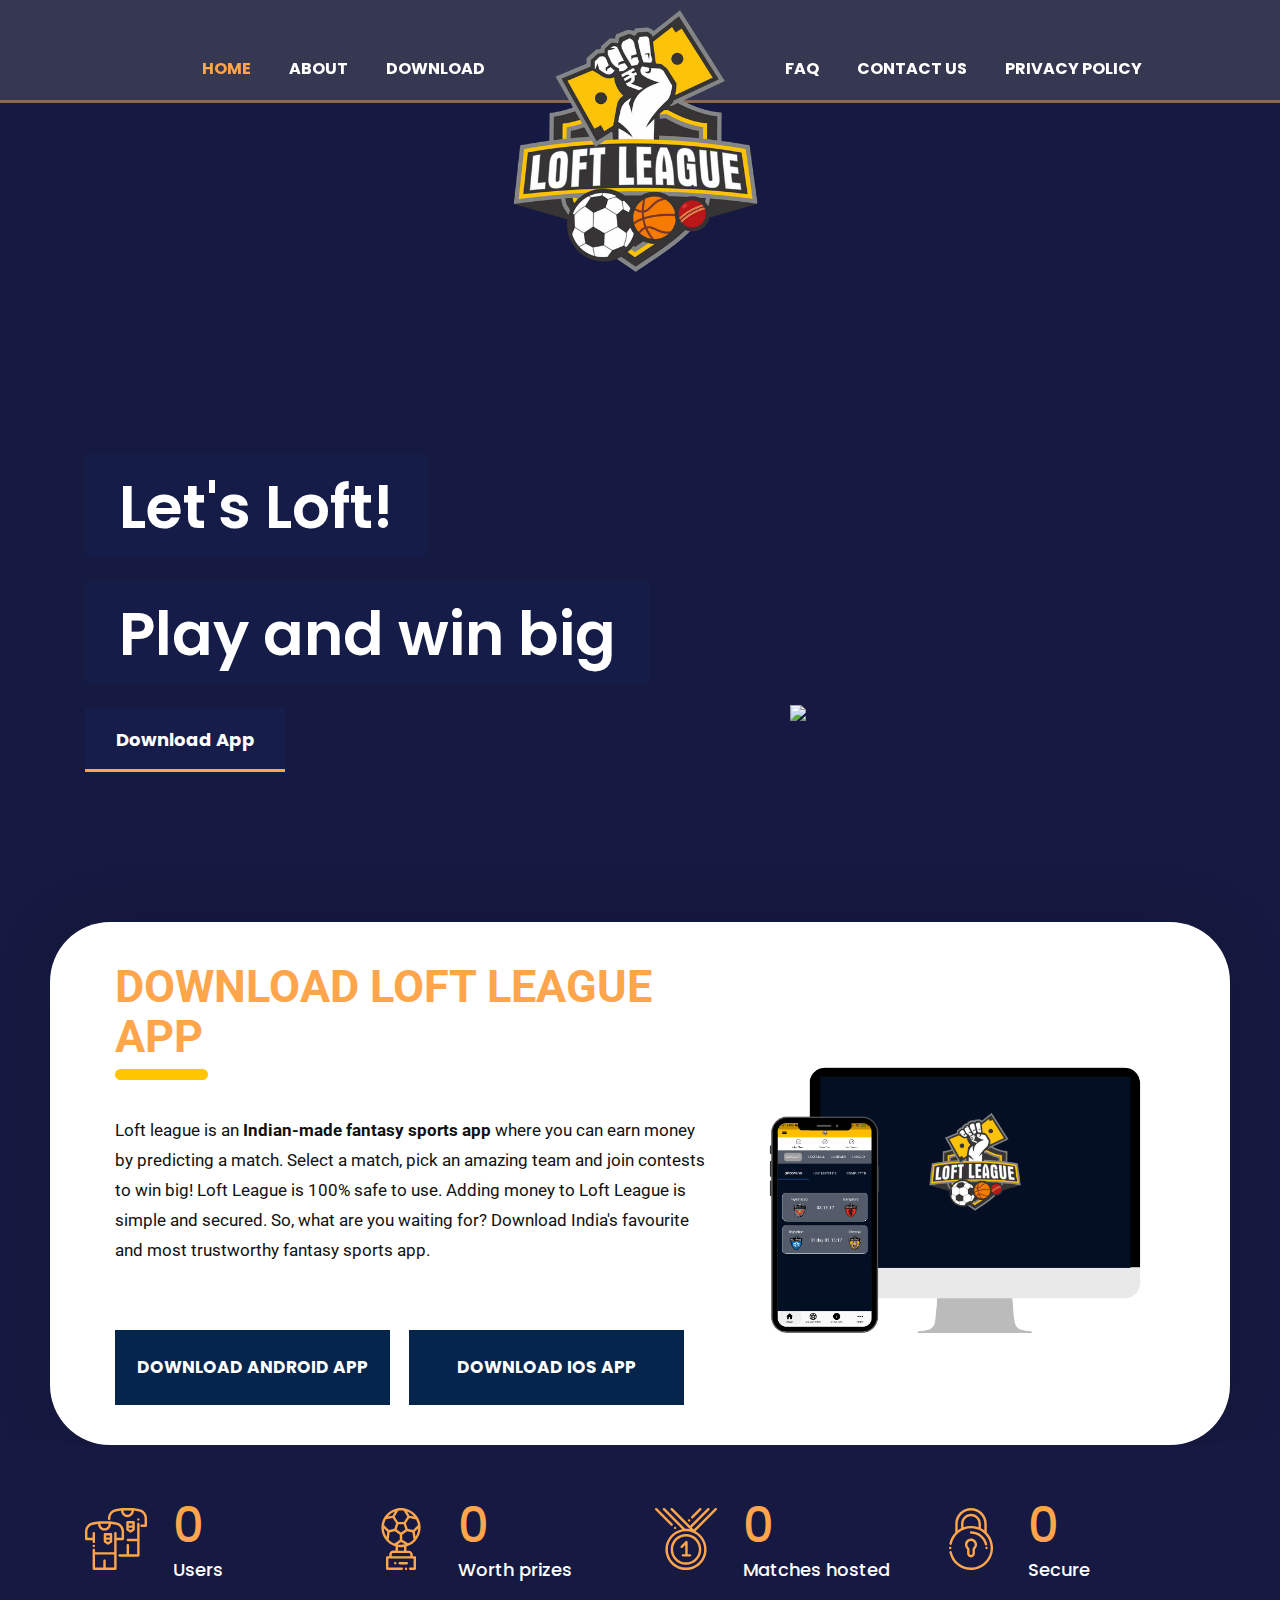
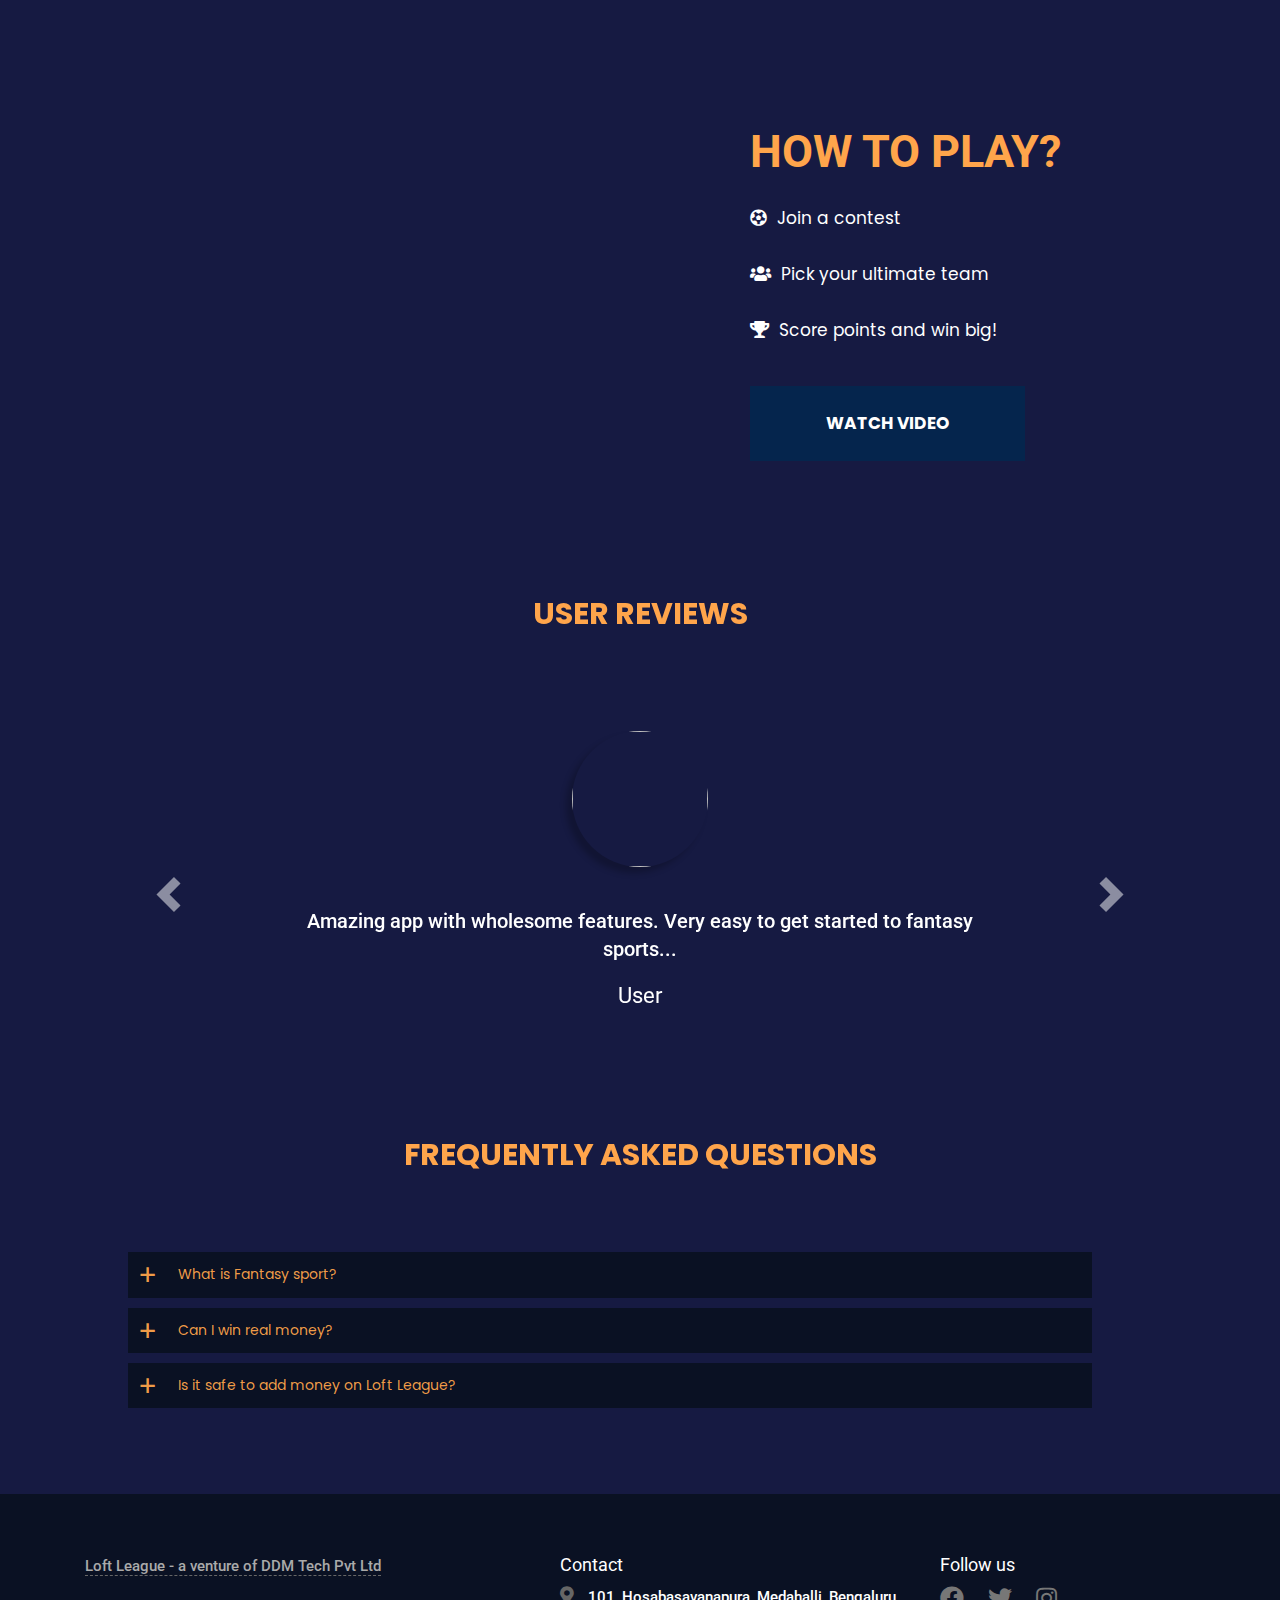
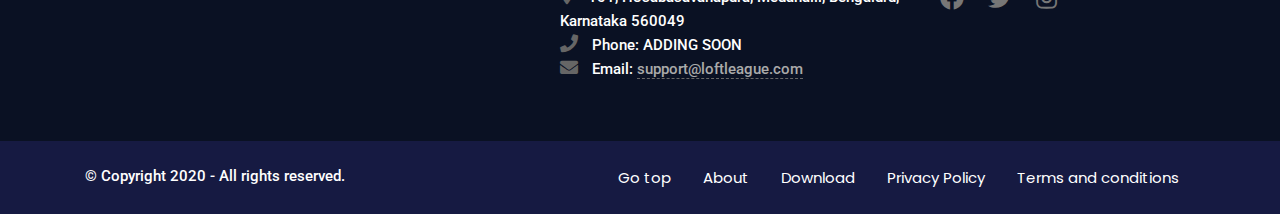
==== commit d31e3b16: "Update index.html" ====
--- a/index.html
+++ b/index.html
@@ -4,7 +4,7 @@
   <title>Loft League</title>
   <meta charset="utf-8">
   <meta http-equiv="X-UA-Compatible" content="IE=edge">
-  <meta name="description" content="India's fastest growing fantasy sports app">
+  <meta name="description" content="India's fastest growing sports app">
   <meta name="viewport" content="width=device-width, initial-scale=1">
   <link rel="stylesheet" type="text/css" href="styles/bootstrap-4.1.2/bootstrap.min.css">
   <link href="plugins/font-awesome-4.7.0/css/font-awesome.min.css" rel="stylesheet" type="text/css">
@@ -64,7 +64,7 @@
                       <ul class="d-flex flex-row align-items-start justify-content-start">
                         <li><a href="#faq">faq</a></li>
                         <li><a href="#footer">contact us</a></li>
-                        <li><a href="#footer">privacy policy</a></li>
+                        <li><a href="/privacypolicy.html">privacy policy</a></li>
                       </ul>
                     </div>
                   </div>
@@ -85,19 +85,59 @@
           <nav class="menu_nav">
             <ul class="text-right">
               <li><a href="index.html">home</a></li>
-              <li><a href="index.html#about">about</a></li>
-              <li><a href="index.html#about">download</a></li>
-              <li><a href="index.html#faq">faq</a></li>
-              <li><a href="index.html#footer">contact us</a></li>
-              <li><a href="index.html#footer">privacy policy</a></li>
+              <li><a href="#about">about</a></li>
+              <li><a href="#about">download</a></li>
+              <li><a href="#faq">faq</a></li>
+              <li><a href="#footer">contact us</a></li>
+              <li><a href="/privacypolicy.html">privacy policy</a></li>
             </ul>
           </nav>
         </div>
       </div>
     </div>
-
-    <br><br><br><br><br><br><br><br>
-    <br><br><br><br><br><br><br><br>
+    <!--Hero section-->
+
+    <div class="home">
+
+      <div class="home_slider_container">
+
+
+        <div class="home_slide backvid">
+          <video playsinline="playsinline" autoplay="autoplay" muted="muted" loop="loop">
+            <source src="images/stadium.mp4" type="video/mp4">
+          </video>
+          <div class="home_container">
+            <div class="container">
+              <div class="row">
+                <div class="col-lg-10">
+                  <br>
+                  <br>
+                  <div class="home_content" data-animation-in="zoomInDown" data-animation-out="animate-out fadeOut">
+                    <div class="home_text d-flex flex-row align-items-center justify-content-start">
+                      <span>Let's Loft!</span>
+                    </div>
+                    <br> <br>
+                    <div class="home_text d-flex flex-row align-items-center justify-content-start">
+                      <span>Play and win big</span>
+                    </div>
+                  </div>
+                  <br>
+                  <div class="cta_button button ml-md-auto"><a href="#about">Download App</a></div>
+                  <br>
+                </div>
+              </div>
+            </div>
+          </div>
+        </div>
+      </div>
+    </div>
+    <a name='about'></a>
+
+    <div>
+      <img src="images/mocktop.gif" class="frontimg">
+    </div>
+
+    <br><br><br><br><br>
 
     <!-- about -->
     <div class="about">
@@ -105,114 +145,218 @@
         <div class="row d_flex">
           <div class="col-md-7">
             <div class="titlepage text_align_left">
-              <h2>Privacy Policy</h2>
+              <h2>Download Loft League App</h2>
+              <p>Loft league is an <b>Indian-made fantasy sports app</b> where you can earn money by predicting a match.
+                Select a match, pick an amazing team and join contests to win big!
+
+                Loft League is 100% safe to use. Adding money to Loft League is simple and secured. So, what are you
+                waiting for? Download India's favourite and most trustworthy fantasy sports app.
+              </p>
+              <a class="read_more" href="about.html">Download Android App</a>
+              <a class="read_more" href="about.html">Download iOS App</a>
+
+            </div>
+          </div>
+          <div class="col-md-5">
+            <div class="about_img text_align_center">
+              <figure><img src="images/banner-1.png" alt="#" /></figure>
+            </div>
+          </div>
+
+        </div>
+      </div>
+    </div>
+    <!-- end about -->
+
+    <!--Milestones-->
+
+    <div class="milestones">
+      <div class="parallax_background parallax-window" data-parallax="scroll" data-image-src="images/milestones.jpg"
+        data-speed="0.8"></div>
+      <div class="container">
+        <div class="row milestones_row">
+
+          <div class="col-xl-3 col-md-6 milestone_col">
+            <div class="milestone d-flex flex-row align-items-start justify-content-start">
+              <div class="milestone_icon"><img src="images/icon_1.svg" alt="https://www.flaticon.com/authors/freepik">
+              </div>
+              <div class="milestone_content">
+                <div class="milestone_counter" data-end-value="25" data-sign-after="k+">0</div>
+                <div class="milestone_title">Users</div>
+              </div>
+            </div>
+          </div>
+
+          <div class="col-xl-3 col-md-6 milestone_col">
+            <div class="milestone d-flex flex-row align-items-start justify-content-start">
+              <div class="milestone_icon"><img src="images/icon_2.svg" alt="https://www.flaticon.com/authors/freepik">
+              </div>
+              <div class="milestone_content">
+                <div class="milestone_counter" data-end-value="1" data-sign-after=" cr+">0</div>
+                <div class="milestone_title">Worth prizes</div>
+              </div>
+            </div>
+          </div>
+
+          <div class="col-xl-3 col-md-6 milestone_col">
+            <div class="milestone d-flex flex-row align-items-start justify-content-start">
+              <div class="milestone_icon"><img src="images/icon_3.svg" alt="https://www.flaticon.com/authors/freepik">
+              </div>
+              <div class="milestone_content">
+                <div class="milestone_counter" data-end-value="50+">0</div>
+                <div class="milestone_title">Matches hosted</div>
+              </div>
+            </div>
+          </div>
+
+          <div class="col-xl-3 col-md-6 milestone_col">
+            <div class="milestone d-flex flex-row align-items-start justify-content-start">
+              <div class="milestone_icon"><img src="images/icon_4.svg" alt="https://www.flaticon.com/authors/freepik">
+              </div>
+              <div class="milestone_content">
+                <div class="milestone_counter" data-end-value="100" data-sign-after="%">0</div>
+                <div class="milestone_title">Secure</div>
+              </div>
+            </div>
+          </div>
+        </div>
+      </div>
+    </div>
+
+
+    <!--App description-->
+    <!-- How to play -->
+    <div class="coronata">
+      <div class="container">
+        <div class="row d_flex grid">
+          <div class="col-md-7">
+            <div class="coronata_img text_align_center">
+              <figure>
+<iframe width="560" height="315" src="https://www.youtube.com/embed/MRmfTxn5Ido" frameborder="0" allow="accelerometer; autoplay; clipboard-write; encrypted-media; gyroscope; picture-in-picture" allowfullscreen></iframe>              </figure>
+            </div>
+          </div>
+          <div class="col-md-5 oder1">
+            <div class="titlepage text_align_left">
+              <h2>How To Play?</h2>
               <br>
               <br>
-              
-<DIV id="page_1">
-
-
-  <DIV id="id1_1">
-  <P class="p0 ft0">Loftleague.com is the core product of DDM Tech Private Limited “Loftleague.com”. Loftleague.com is a cricket portal which operates <NOBR>cricket-based</NOBR> fantasy games. Any person utilizing Loftleague.com (“User”) or any of its features including participation in the various contests (“Amusement Facilities”/”Game”) being conducted on Loftleague.com shall be bound by this Privacy Policy.</P>
-  <P class="p1 ft1">Loftleague.com respects the privacy of its Users and is committed to protect it in all respects with an intention to cater to ameliorate integrated internet experience to its Users. Kindly take time to read the 'About Us' section to know more about Loftleague.com. Most of the Amusement Facilities are offered for free but you may need registration to participate in Loftleague.com's online games. The information about the User is collected by Loftleague.com as
-
-    <br>
-    <br>
-    (i) information supplied by Users,
-    <br>
-    (ii) information automatically tracked during User's navigation on Loftleague.com.
-  </P>
-  <P class="p4 ft4"><b>REGISTRATION :</b>
-  <br><br>To avail certain Amusement Facilities on our websites, Users would be required to provide certain information for the registration process namely:
-
-    <br><br>
-    1. Username
-    <br>
-    2. Password
-    <br>
-    3. Email address
-    <br>
-    4. Mobile number
-  </P>
-
-  <P class="p9 ft0">In addition to the above information, in the course of providing you with access to the Services, and in order to provide you access to the features offered through the Portal and to verify your identity, you may be required to furnish additional information including your
-    <br>
+              <ul class="top_infomation">
+                <li><i class="fa fa-futbol-o " aria-hidden="true"></i>
+                  Join a contest
+                </li>
+                <br>
+                <li><i class="fa fa-users" aria-hidden="true"></i>
+                  Pick your ultimate team
+                </li>
+                <br>
+                <li><i class="fa fa-trophy" aria-hidden="true"></i>
+                  <a href="Javascript:void(0)">Score points and win big!</a>
+                </li>
+              </ul>
+              <br>
+
+              <a class="read_more" href="https://youtu.be/MRmfTxn5Ido">Watch Video</a>
+            </div>
+          </div>
+        </div>
+      </div>
+    </div>
+    <!--End how to play-->
+
+    <br><br><br>
+
+    <!--Testimonials-->
+    <section class="testimonial text-center">
+      <div class="container">
+
+        <div class="heading yellow-heading">
+          User reviews
+        </div>
+        <div id="testimonial4"
+          class="carousel slide testimonial4_indicators testimonial4_control_button thumb_scroll_x swipe_x"
+          data-ride="carousel" data-pause="hover" data-interval="5000" data-duration="2000">
+
+          <div class="carousel-inner" role="listbox">
+            <div class="carousel-item active">
+              <div class="testimonial4_slide">
+                <img src="https://www.xovi.com/wp-content/plugins/all-in-one-seo-pack/images/default-user-image.png"
+                  class="img-circle img-responsive" />
+                <p>Amazing app with wholesome features. Very easy to get started to fantasy sports...</p>
+                <h4>User</h4>
+              </div>
+            </div>
+            <div class="carousel-item">
+              <div class="testimonial4_slide">
+                <img src="https://www.xovi.com/wp-content/plugins/all-in-one-seo-pack/images/default-user-image.png"
+                  class="img-circle img-responsive" />
+                <p>Being a sport lover, Loft League is an amazing platform to earn money using my smartphone.</p>
+                <h4>User</h4>
+              </div>
+            </div>
+            <div class="carousel-item">
+              <div class="testimonial4_slide">
+                <img src="https://www.xovi.com/wp-content/plugins/all-in-one-seo-pack/images/default-user-image.png"
+                  class="img-circle img-responsive" />
+                <p>I love Loft League for the user friendly interface. I never thought fantasy sports is so easy! </p>
+                <h4>User</h4>
+              </div>
+            </div>
+          </div>
+          <a class="carousel-control-prev" href="#testimonial4" data-slide="prev">
+            <span class="carousel-control-prev-icon"></span>
+          </a>
+          <a class="carousel-control-next" href="#testimonial4" data-slide="next">
+            <span class="carousel-control-next-icon"></span>
+          </a>
+        </div>
+      </div>
+      <a name='faq'></a>
+    </section>
+</div>
+
+  <!--FAQ-->
+  <div class='heading yellow-heading'>
+    Frequently Asked Questions
+  </div>
+  <div class="content">
+    <div>
+      <input type="checkbox" id="question1" name="q" class="questions">
+      <div class="plus">+</div>
+      <label for="question1" class="question">
+        What is Fantasy sport?
+      </label>
+      <div class="answers">
+        If you are able to analyze or predict a match before it starts, Loft League is for you!
+        <br>
+        On Loft League, you can create your own dream team for an upcoming match. Your team score will depend on the perfomance of the players in your dream team. Remember, there are exciting cash prizes for the winners!
+      </div>
+    </div>
+
+    <div>
+      <input type="checkbox" id="question2" name="q" class="questions">
+      <div class="plus">+</div>
+      <label for="question2" class="question">
+        Can I win real money?
+      </label>
+      <div class="answers">
+        Yes! We have paid contests where you can win real cash prizes.
+      </div>
+    </div>
+
+    <div>
+      <input type="checkbox" id="question3" name="q" class="questions">
+      <div class="plus">+</div>
+      <label for="question3" class="question">
+        Is it safe to add money on Loft League?
+      </label>
+      <div class="answers">
+        It is completely safe to add money on Loft League. We have a variety of payment methods on Loft League.
+      </div>
+    </div>
+  </div>
+  <br><br>
   <br>
-  - Permanent Account Number
-  <br>
-  - Bank account number
-  <br>
-  - Aadhar card number
-  <br>
-  - IFSC code
-  </P>
-  
-  <P class="p0 ft0">These are Sensitive Personal Information (“SPI”) collected from you on the Portal. SPI means such personal information which consists of information relating to your physical, physiological and mental health condition; medical records and history; biometric information, sexual orientation and financial information, such as information regarding the payment instrument/modes used by you to make such payments, which may include cardholder name, credit/debit card number (in encrypted form) with an expiration date, banking details, wallet details, etc. This information is presented to you at the time of making a payment to enable you to complete your payment expeditiously. Except for any financial information that you choose to provide while making payment for any Services on the Portal, Loftleague does not collect any other SPI in the course of providing the Services. Any SPI collected by Loftleague shall not be disclosed to any third party without your express consent, save as otherwise set out in this Privacy Policy or as provided in a separate written agreement between Loftleague and you or as required by law. It is clarified that this condition shall not apply to publicly available information including SPI, in relation to you on the portal.</P>
-  <TABLE cellpadding=0 cellspacing=0 class="t1">
-  <TR>
-  </TR>
-  </TABLE>
-  <P class="p15 ft1">The above information relating to the User and the other information detailed elsewhere in this policy and collected by Loftleague.com shall collectively be referred to as 'Data'.</P>
-  <P class="p16 ft4"><b>USER’S CONSENT AND RIGHT TO REVIEW THE DATA</b>
-    <br>
-    <br>By accessing Loftleague.com, you are consenting to our collecting, storing, sharing and processing of the Data as per the terms and conditions stated here in.</P>
-  
-  <P class="p18 ft0">You may, after giving your consent to receive and process your Data and information on Loftleague.com, withdraw such consent at a subsequent stage. Any such withdrawal of consent from You shall need to be sent in writing to our grievance Officer at the details mentioned at the end of this policy. If you choose not to provide Data or subsequently withdraw your consent, we may not be able to provide you access to Loftleague.com.</P>
-  </DIV>
-  <DIV id="id1_2">
-  </DIV>
-  </DIV>
-  <DIV id="page_2">
-  
-  
-  <DIV id="id2_1">
-  <P class="p20 ft0">Withdrawing your consent will neither affect the lawfulness of any processing Loftleague.com conducted prior to your withdrawal, nor will it affect processing of your Data conducted in reliance on lawful processing grounds other than consent nor will it affect any statutory requirement on Loftleague.com to retain such Data post withdrawal of your consent.</P>
-  
-  <P class="p21 ft1">You may unsubscribe from our marketing communications by clicking on the “unsubscribe” link located on the bottom of our <NOBR>e-mails,</NOBR> updating your communication preferences, or by sending us email to <A href="mailto:support@Loftleague.com"><SPAN class="ft8">support@Loftleague.com</SPAN></A></P>
-  <P class="p22 ft0">You shall be permitted, as and when requested by you, to review the Data which you had provided. If you find any inaccuracy or deficiency, you may ask for corrections to be made and Loftleague.com will try to accommodate your request to the extent feasible. Loftleague.com shall at no point in time be responsible for any inaccurate information provided by Users.</P>
-  <P class="p3 ft4"><b>USER INVITATIONS :</b></P>
-  <P class="p20 ft0">In the course of providing the Amusement Facilities, Users may invite other existing Users or other users (“Invited Users”) to participate in any of the Amusement Facilities by providing the email address. Loftleague.com may thereafter use this information to contact the Invited User and invite such user to register with Loftleague.com (if such Invited User is not an existing User) and participate in the Game/Amusement Facility in relation to which such person was invited by the User. The participation of the Invited User in any of the Amusement Facilities shall be subject to the terms of this Privacy Policy and the Terms and Conditions for the use of the Loftleague.com website (available here). The User hereby represents that the Invited Users have consented and agreed to such disclosure to and use of their email address by Loftleague.</P>
-  <P class="p23 ft4"><b>PURPOSE AND USAGE OF DATA :</b></P>
-  <P class="p20 ft0">All required information is specific and based on the kind of Game/ Amusement Facility the User wishes to participate in or access,and will be utilised for the purpose of providing services, including the Amusement Facility, requested by the User. The information as supplied by the Users enables us to improve our Amusement facilities and provide you the most <NOBR>user-friendly</NOBR> game experience.We may also share such information with affiliates and third parties in limited circumstances, including for the purpose of providing services requested by the User, complying with legal process, preventing fraud or imminent harm, and ensuring the security of our network and services</P>
-  <P class="p25 ft0">We may also share information (such as your Loftleague.com ID) and data concerning your usage of the Amusement Facility and participation in the Games with third party service providers engaged by us, for the purpose of data analytics or other similar purposes, for the purpose of improving our services and helping us serve you better</P>
-  <P class="p25 ft1">Where we propose to use your personal information (that is, information that that may be used to identify the User and that is not otherwise publicly available, such as the User’s or Invites User's name, email address, address and date of birth) for any other uses we will ensure that we inform you first. You will also be given the opportunity to withhold or withdraw your consent for your use other than as listed above.</P>
-  <P class="p26 ft1">Loftleague reserves the right to share, disclose and transfer information collected hereunder with its own affiliates. In the event Loftleague sells or transfers all or a portion of its business assets, consumer information may be one of the business assets that are shared, disclosed or transferred as part of the transaction. You hereby expressly grant consent and permission to Loftleague for disclosure and transfer of information to such third parties. Loftleague may share information as provided by you and data concerning usage of the services and participation in the Game with its commercial partners for the purpose of facilitating user engagement, for marketing and promotional purposes and other related purposes. Further, Loftleague reserves the right to disclose personal information as obligated by law, in response to duly authorized legal process, governmental requests and as necessary to protect the rights and interests of Loftleague.</P>
-  <P class="p27 ft0">To improve the performance & helpfulness of our game sites for our Users, we use "cookies", or such similar electronic tools to collect information to assign each visitor a unique random number as a User Identification (User ID) to understand the User's individual interests using the identified computer.</P>
-  </DIV>
-  <DIV id="id2_2">
-  </DIV>
-  </DIV>
-  <DIV id="page_3">
-  
-  
-  <DIV id="id3_1">
-  <P class="p20 ft0">Unless the user voluntarily identifies himself/herself (e.g, through registration), Loftleague.com has no way of knowing who the User is, even if we assign a cookie to the User's computer. The only personal information a cookie can contain is information supplied by the User. A cookie cannot read data off the User's hard drive. Our advertisers may also assign their own cookies to the User's browser (if the User clicks on their ad banners), a process that Loftleague.com does not control.</P>
-  <P class="p25 ft0">Loftleague.com's web servers automatically collect limited information about User's computer's connection to the Internet, including User's IP address, when the User visits our site. (User's IP address is a number that lets computers attached to the Internet know where to send data to the User <NOBR>--</NOBR> such as the web pages viewed by the User). The User's IP address does not identify the User personally. Loftleague.com uses this information to deliver its web pages to Users upon request, to tailor its site to the interests of its users, to measure traffic within its site and let advertisers know the geographic locations from where Loftleague.com's visitors come. Loftleague.com also includes links to other websites. Such websites are governed by their respective privacy policies, which are beyond Loftleague.com's control. Once the User leaves Loftleague.com's servers (the User can tell where he/she is by checking the URL in the location bar on the User's browser), use of any information provided by the User is governed by the privacy policy of the operator of the site which the User is visiting. That policy may differ from Loftleague.com's own. If the User can't find the privacy policy of any of these sites via a link from the site's homepage, the User may contact the site directly for more information.</P>
-  <P class="p28 ft4"><b>SECURITY MEASURES :</b></P>
-  <P class="p20 ft0">When Loftleague.com presents information to it's online advertisers <NOBR>--</NOBR> to help them understand our audience and confirm the value of advertising on our website <NOBR>--</NOBR> it is usually in the form of aggregated statistics on traffic to various pages within our site. When you register with Loftleague.com, we contact you from time to time about updating your content to provide features which we believe may benefit you. All information gathered on Loftleague.com is securely stored within <NOBR>Loftleague.com-controlled</NOBR> database. The database is stored on servers secured behind a firewall; access to such servers being <NOBR>password-protected</NOBR> and strictly limited based on <NOBR>need-to-know</NOBR> basis. However, we understand that as competent as our security measures are, no security system is impenetrable. Thus, we cannot guarantee the security of our database, nor can we guarantee that information you supply will not be intercepted while being transmitted to us over the Internet. Further, any information you include in a posting to the discussion areas will be available to anyone with Internet access.</P>
-  <P class="p29 ft4"><b>AMENDMENT TO THE POLICY :</b></P>
-  <P class="p20 ft0">Loftleague.com also believes that the internet is an <NOBR>ever-evolving</NOBR> medium. We may periodically review from time to time and change our privacy policy to incorporate such future changes as may be considered appropriate. Our use of any information we gather will always be consistent with the policy under which the information was collected, regardless of what the new policy may be.</P>
-  <P class="p3 ft9"><b>THIRD PARTY WEBSITES :</b></P>
-  <P class="p30 ft0">We use <NOBR>third-party</NOBR> advertisers to serve ads when you visit our websites. These advertisers may use information (excluding your name, address, email address or telephone number) about your visits to this and other websites in order to provide advertisements about goods and services which might interest you. If you would like more information about this practice and to know your choices about not having this information used by these companies, Several deceptive emails, websites, blogs etc. claiming to be from or associated with Loftleague.com may or are circulating on the Internet. These emails, websites, blogs etc. often include our logo, photos, links, content or other information from any of Loftleague.com. Some emails, websites, blogs etc. call the user to provide login name, password etc. or that the user has won a prize/ gift or provide a method to commit illegal/ unauthorised act or deed or request detailed personal information or a payment of some kind. The sources and contents of these emails, websites, blogs etc. and accompanying materials are in no way associated with the Loftleague.com. For your own protection, we strongly recommend not responding to emails or using websites, blogs etc.</P>
-  <P class="p31 ft0">Any grievance, questions or clarifications with respect to this Policy can be sent to Loftleague.com at <A href="mailto:Support@Loftleague.com"><SPAN class="ft10">Support@Loftleague.com</SPAN></A></P>
-  </DIV>
-  <DIV id="id3_2">
-  </DIV>
-  </DIV>
-  <DIV id="page_4">
-  
-  
-  </DIV>
-
-            </div>
-          </div>
-          
-
-        </div>
-      </div>
-    </div>
-    <!-- end about -->
-<br><br><br><br>
+  </div>
   <!--Footer-->
    <!-- Footer -->
    <footer>
@@ -220,7 +364,8 @@
       <div class="container">
         <div class="row">
           <div class="col-md-4 col-lg-4 footer-about wow fadeInUp">
-            <p>
+            <!--<a href="images/LoftLeague.pdf"> <img class="logo-footer" src="assets/img/logo.png" alt="logo-footer" data-at2x="assets/img/logo.png"></a>
+            --><p>
               
             </p>
             <p><a href="#">Loft League - a venture of DDM Tech Pvt Ltd</a></p>
@@ -268,7 +413,7 @@
                         <a class="nav-link scroll-link" href="privacypolicy.html">Privacy Policy</a>
                     </li>
                     <li class="nav-item">
-                        <a class="nav-link scroll-link" href="termsandconditions.html">Terms and conditions</a>
+                        <a class="nav-link scroll-link" href="/termsandconditions.html">Terms and conditions</a>
                     </li>
                 </ul>
             </div>
